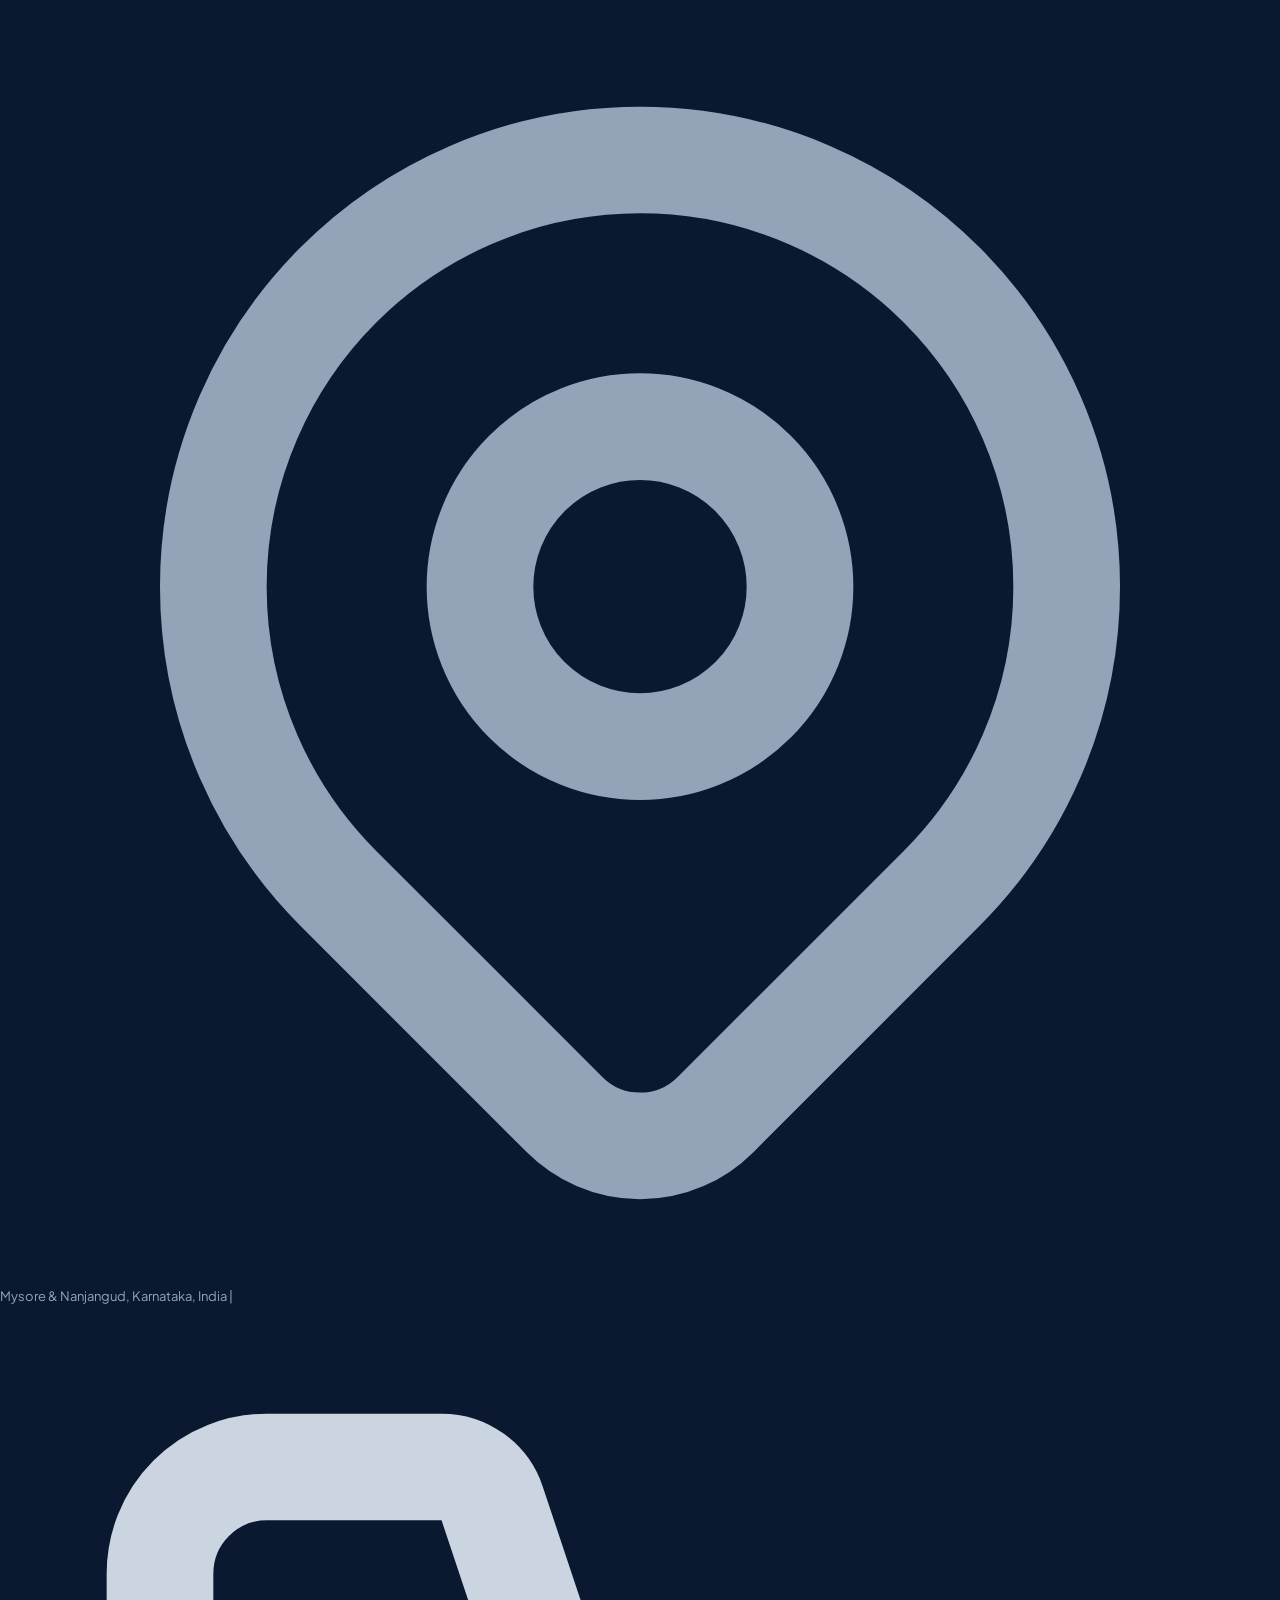
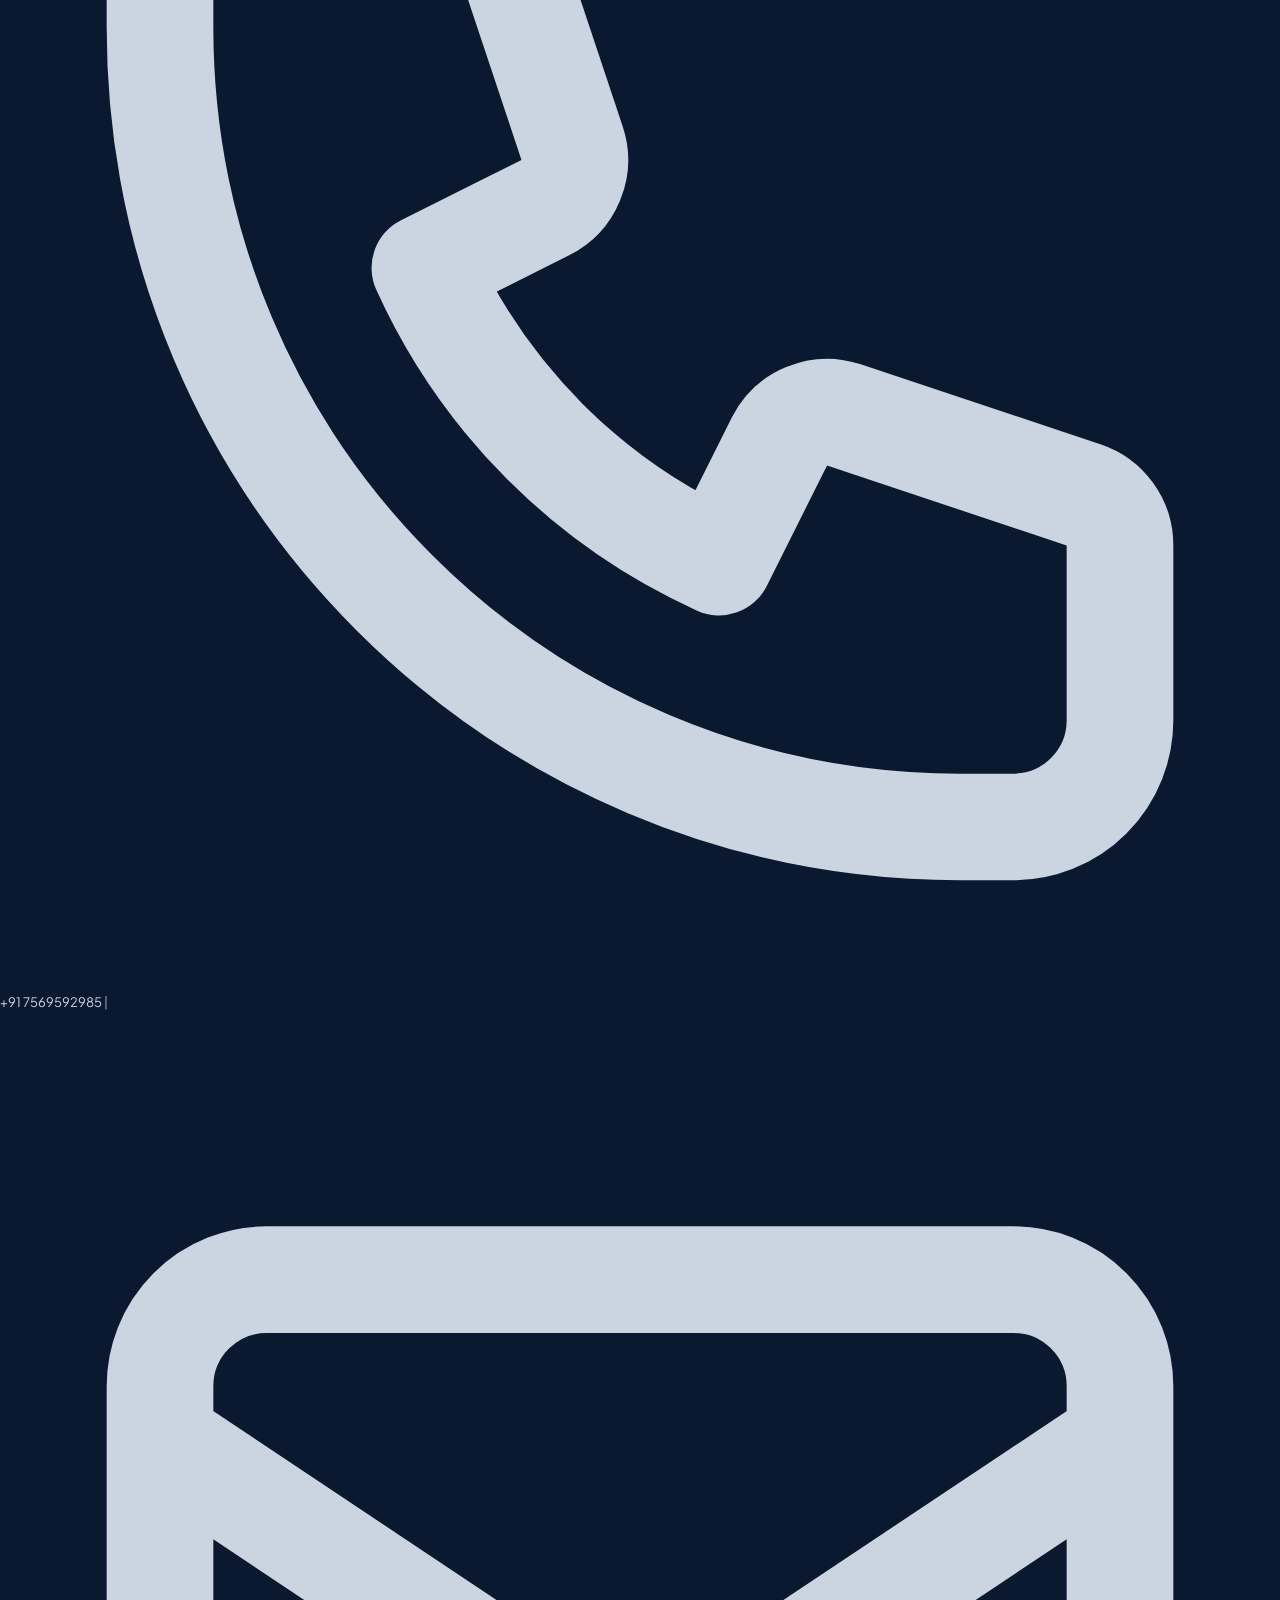
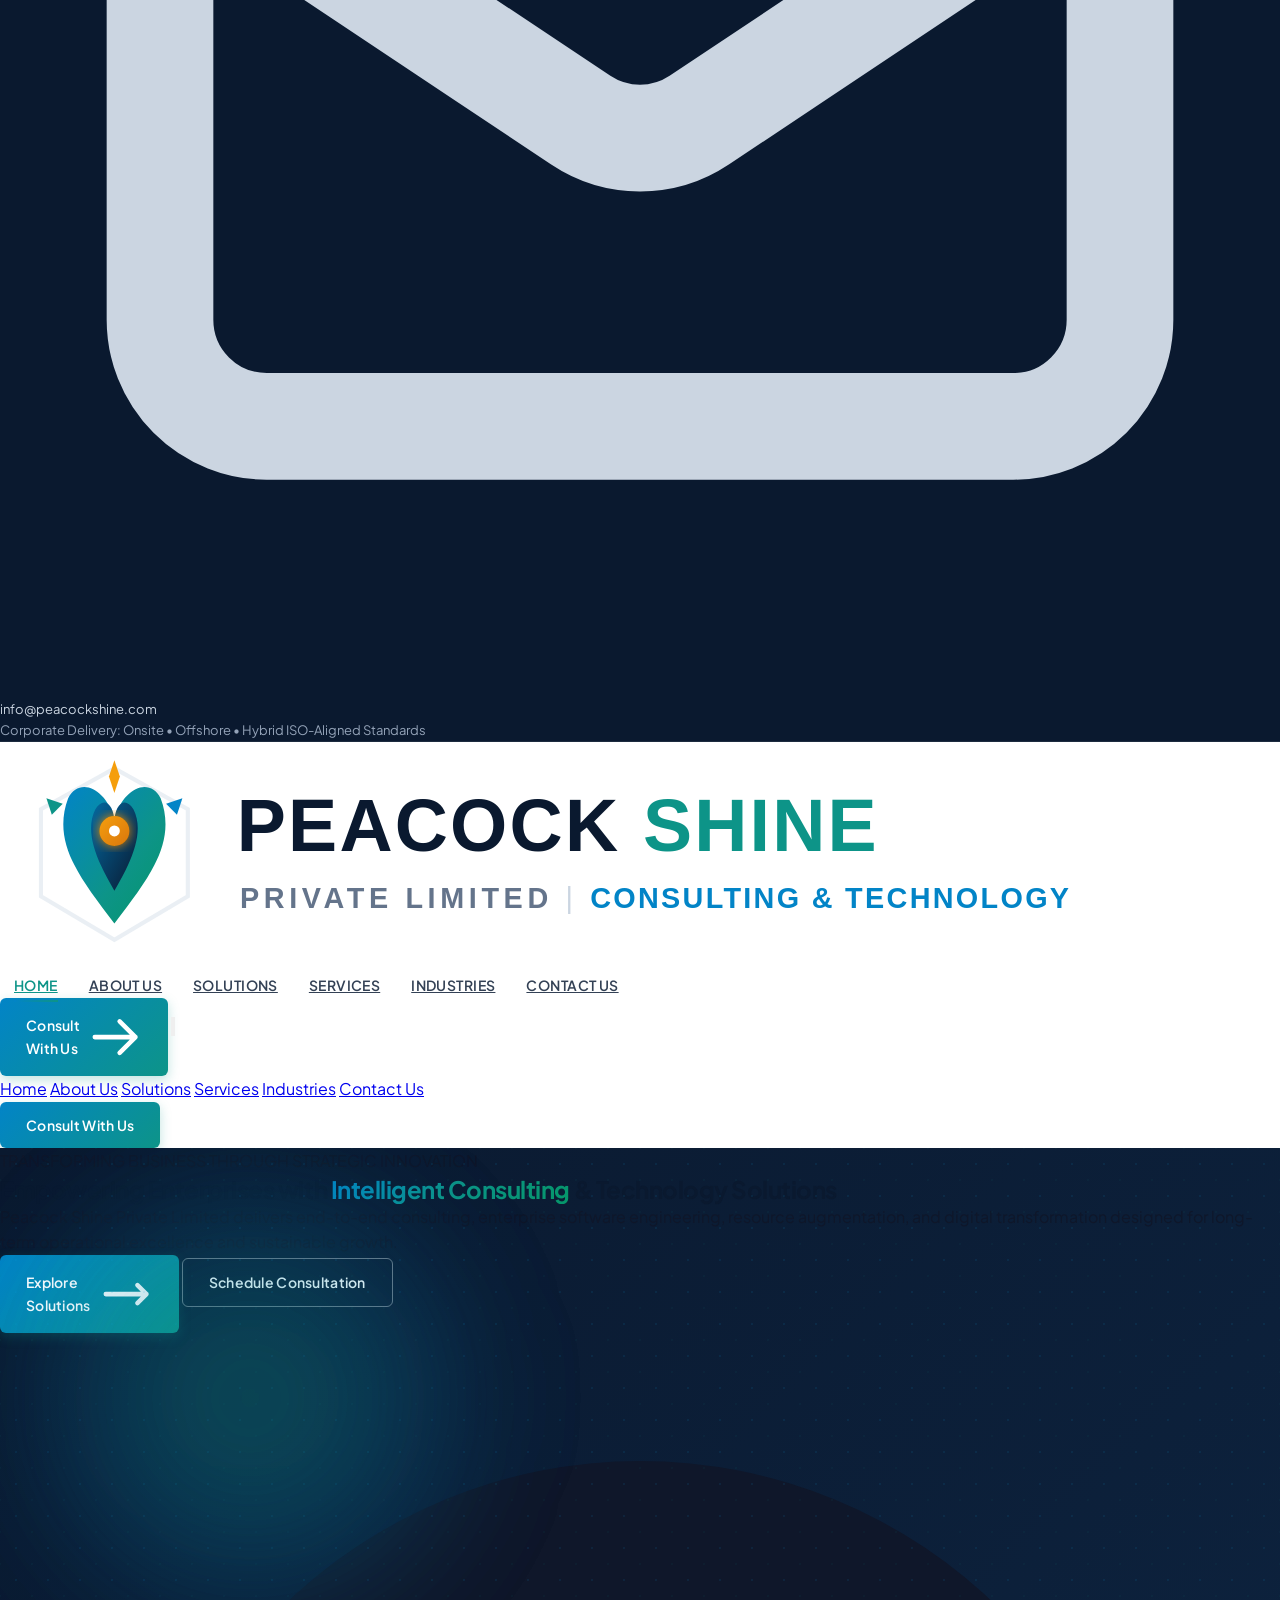
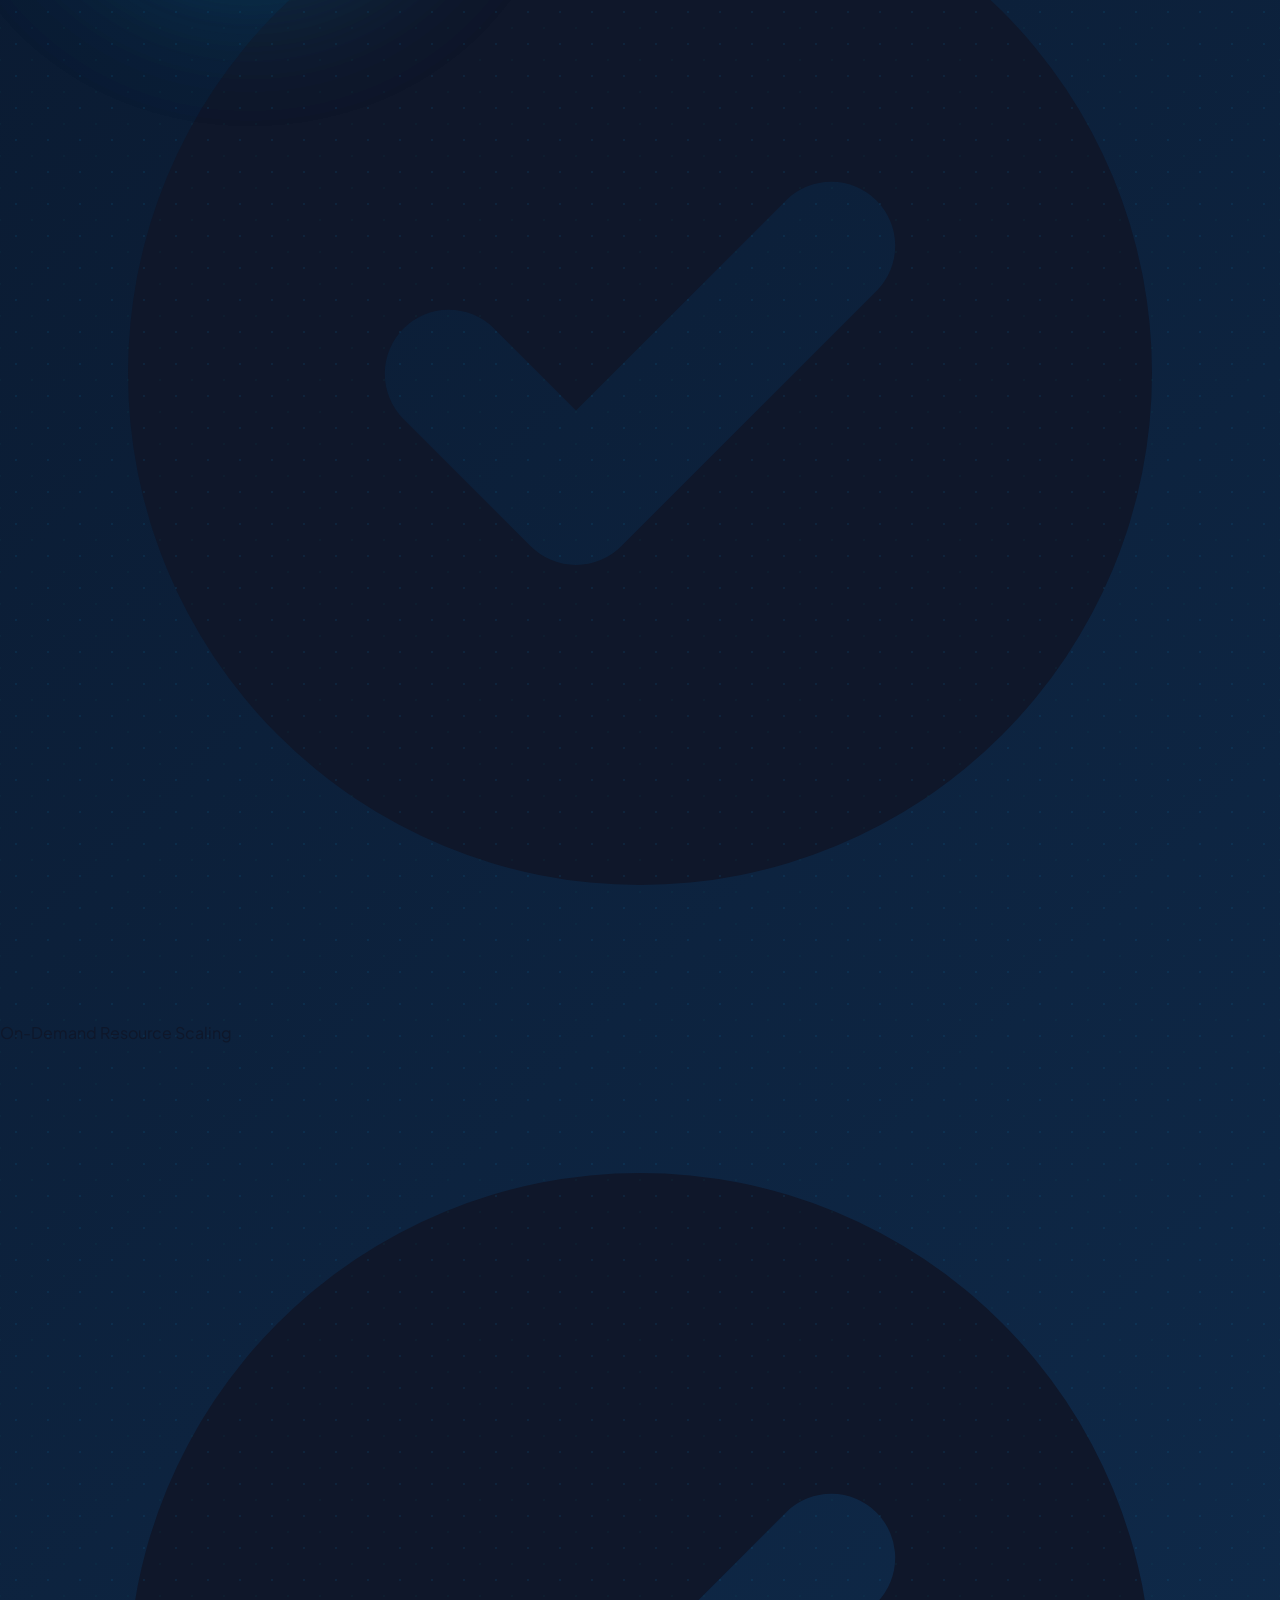
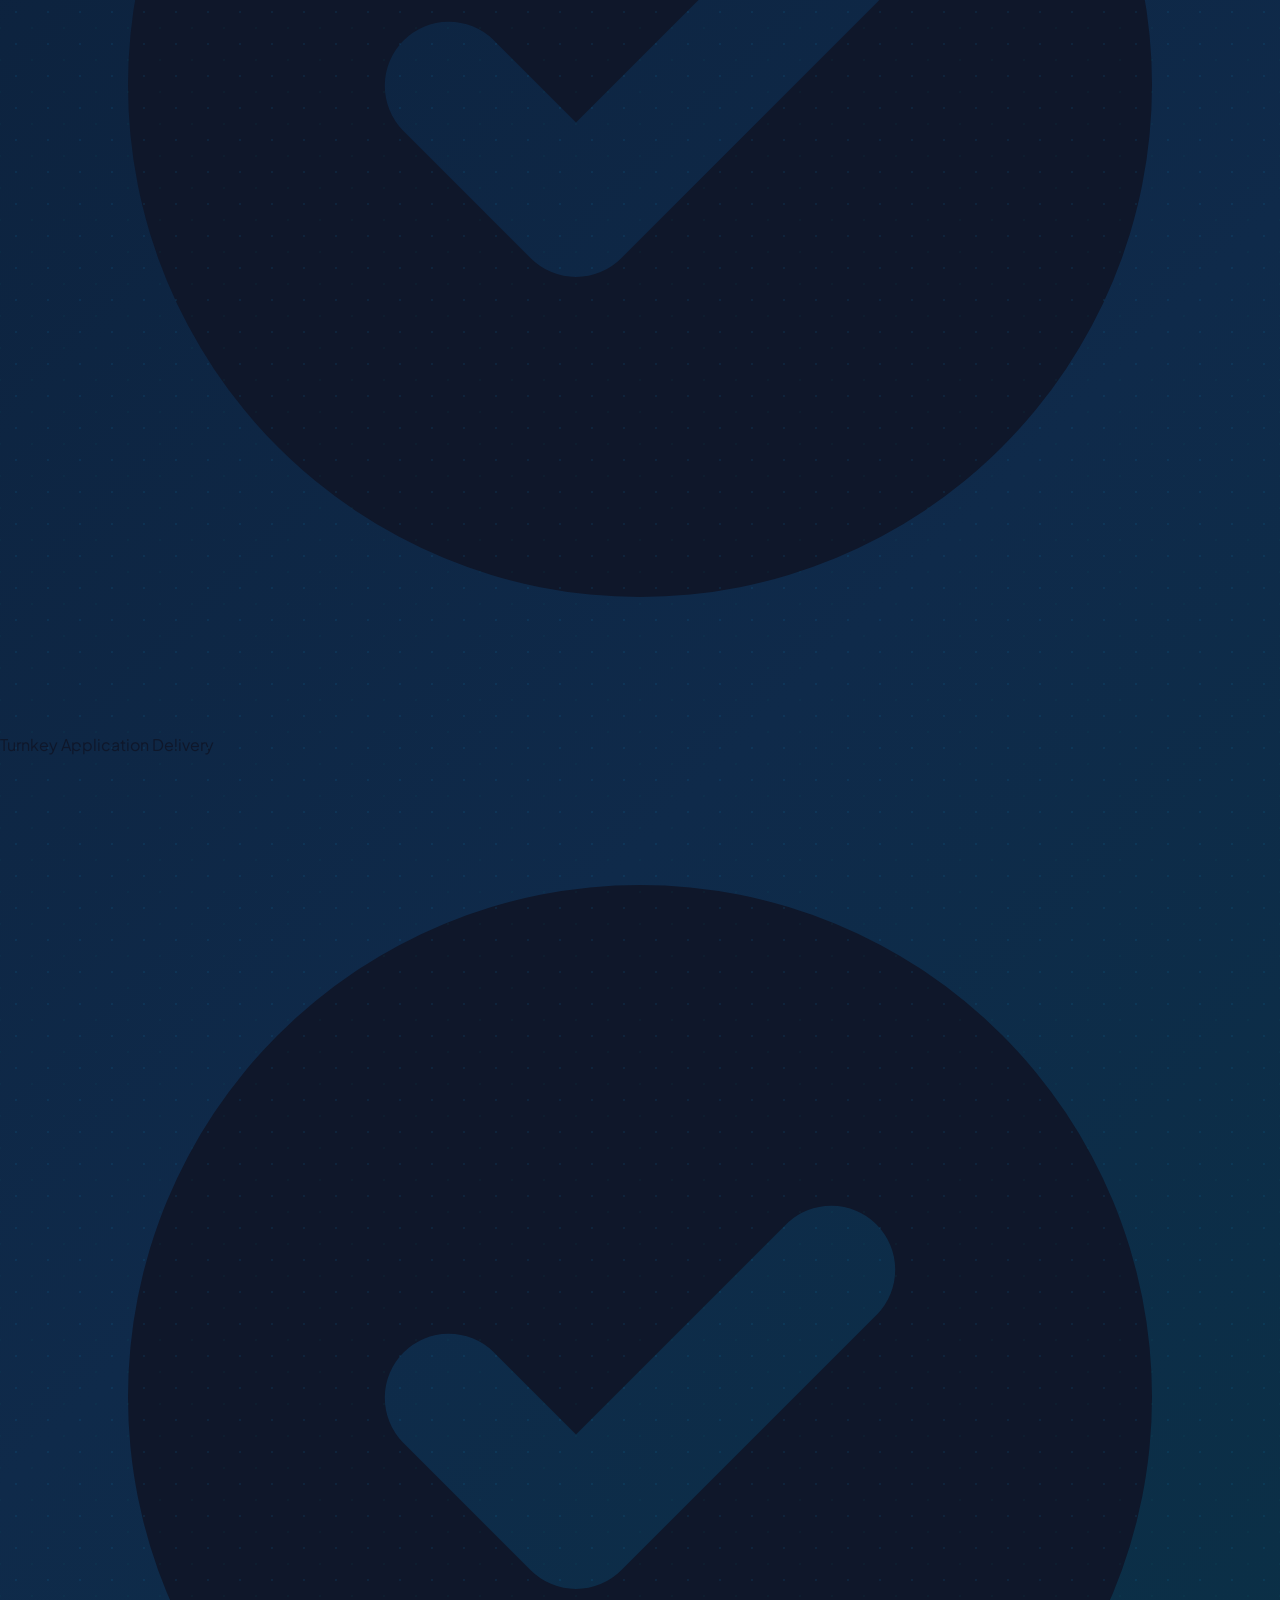
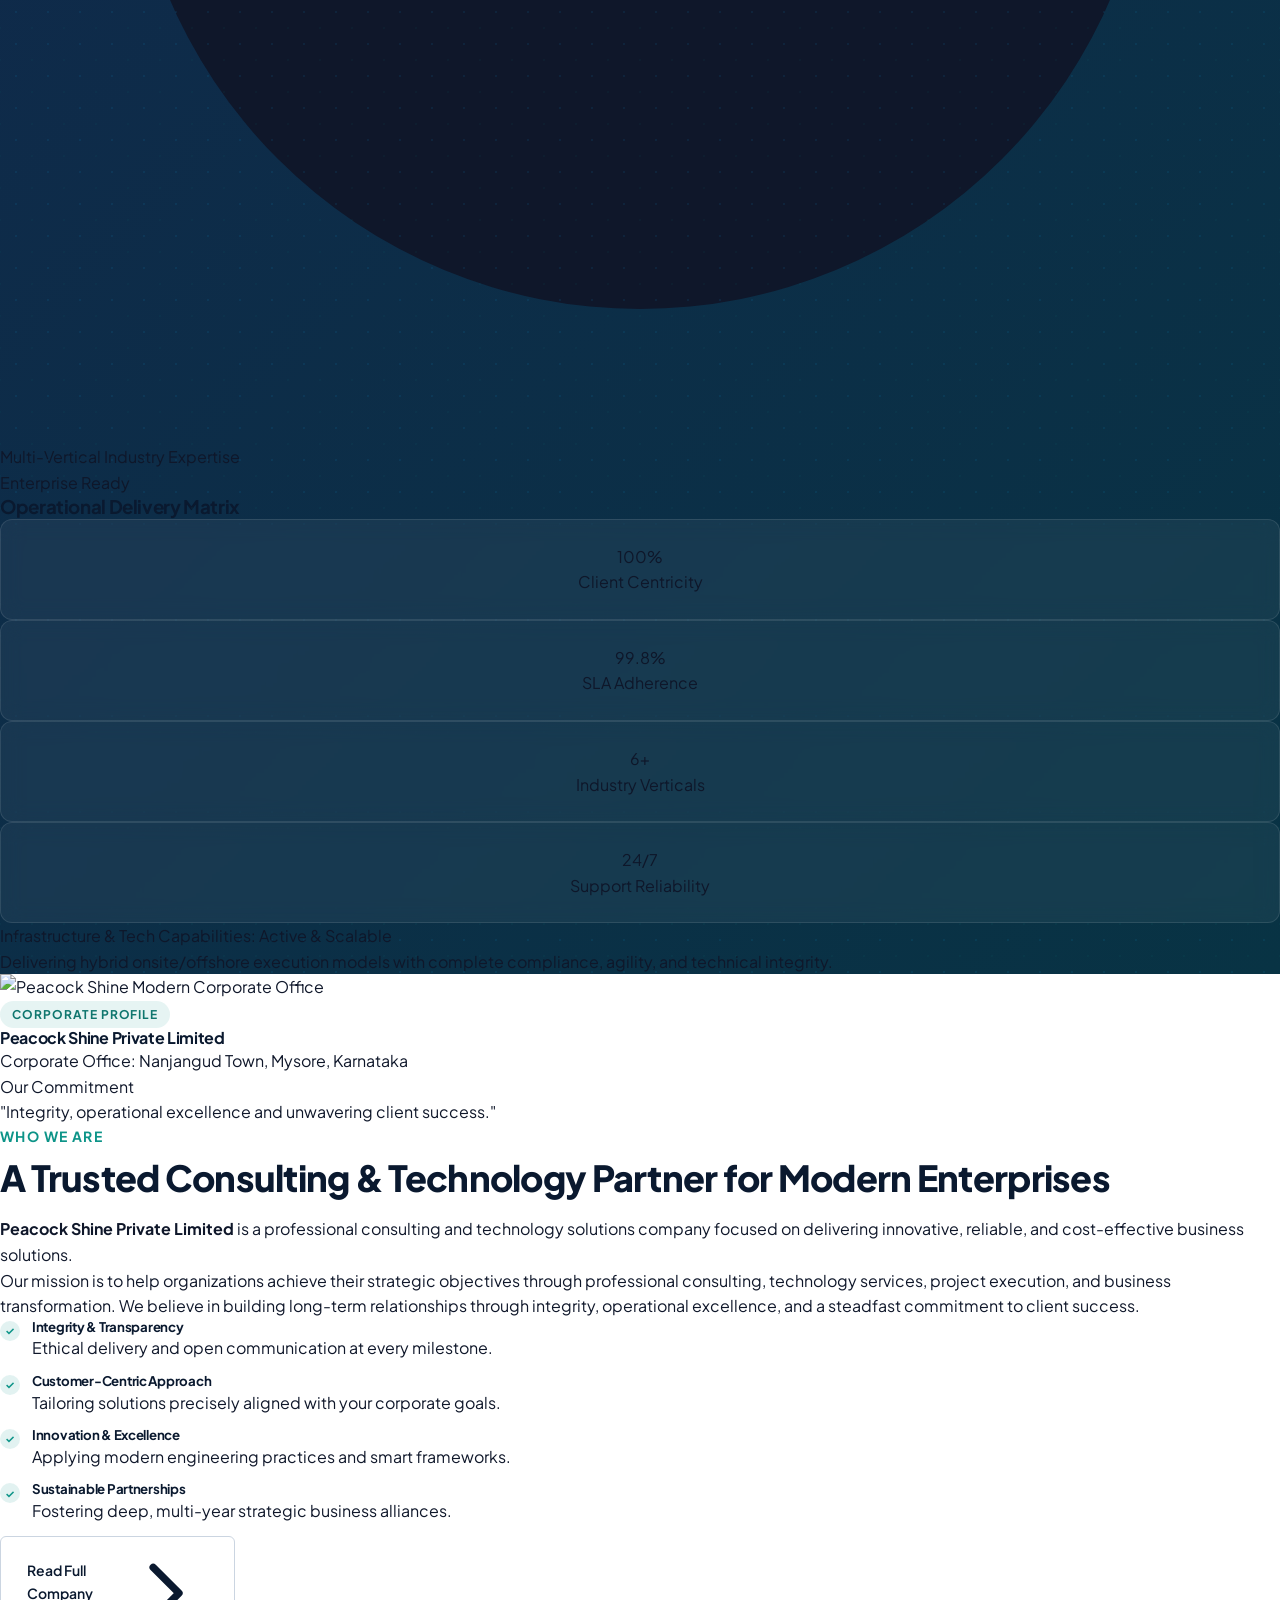
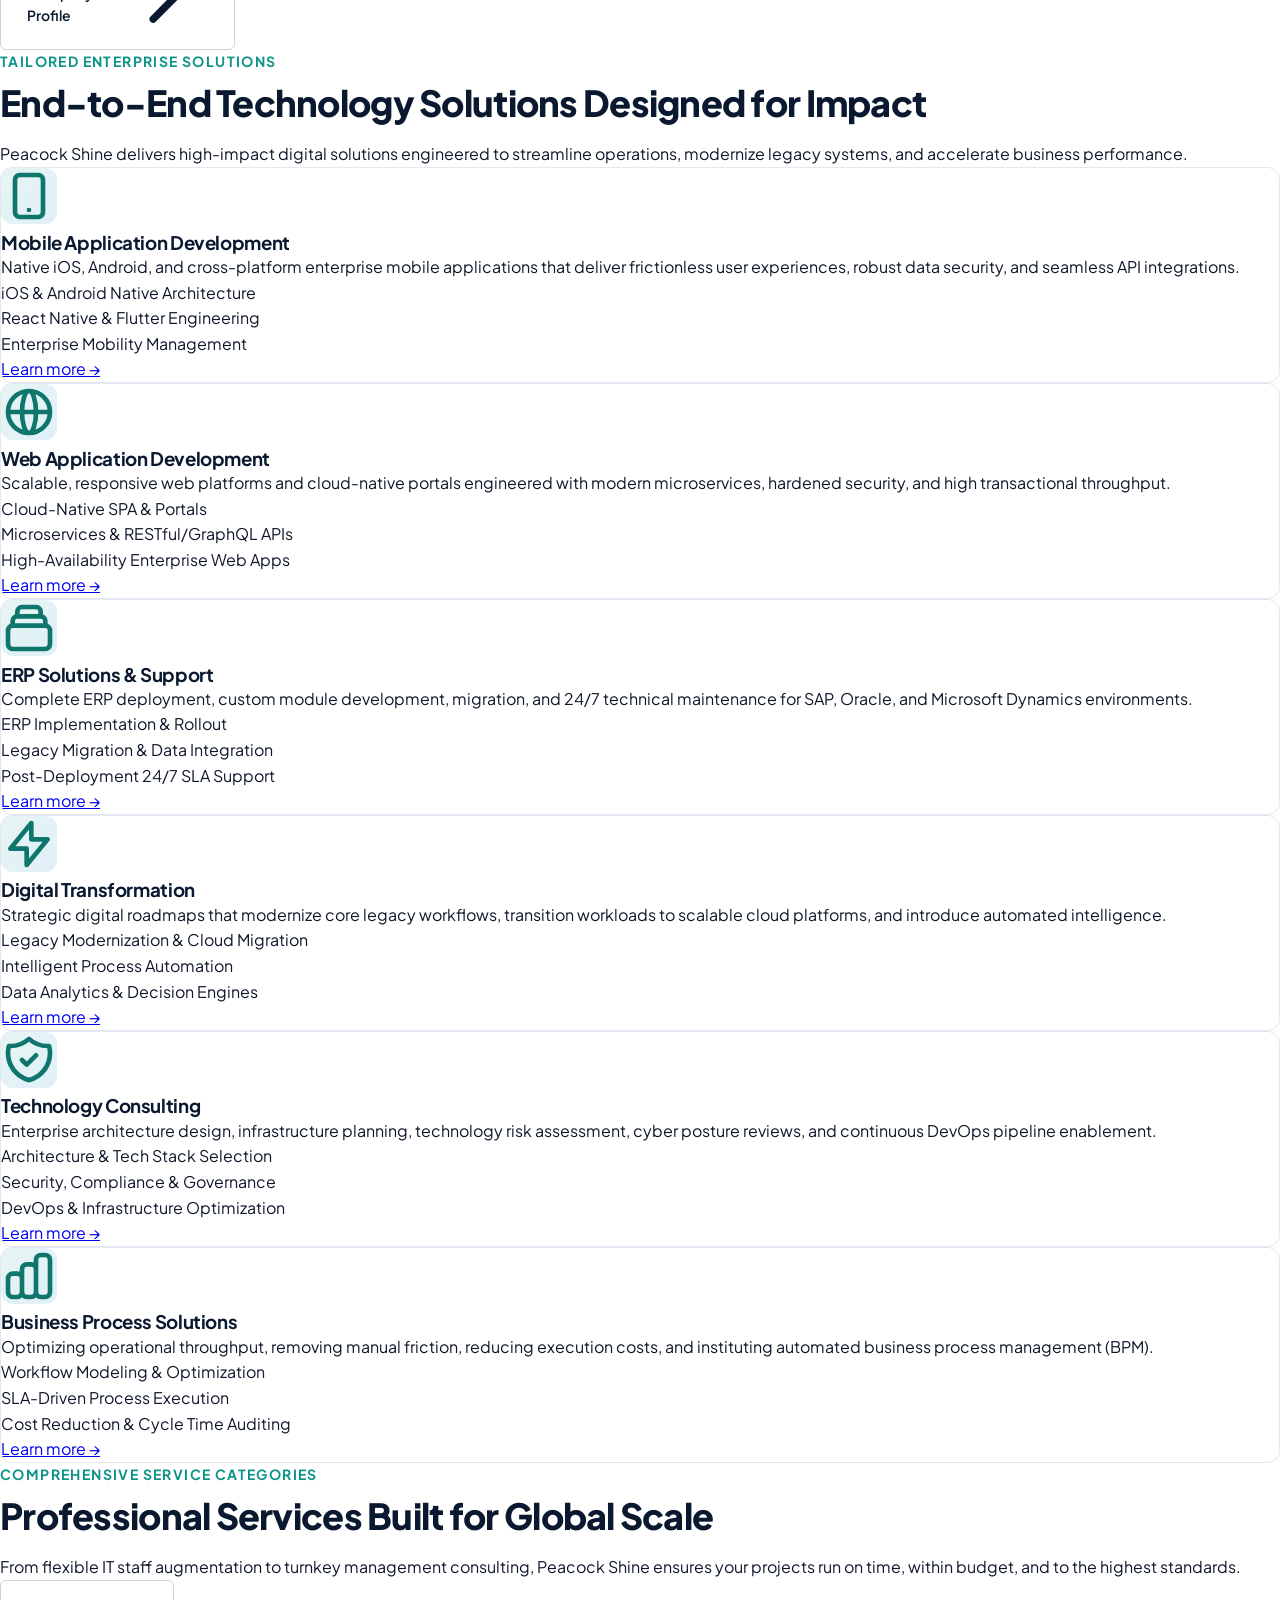
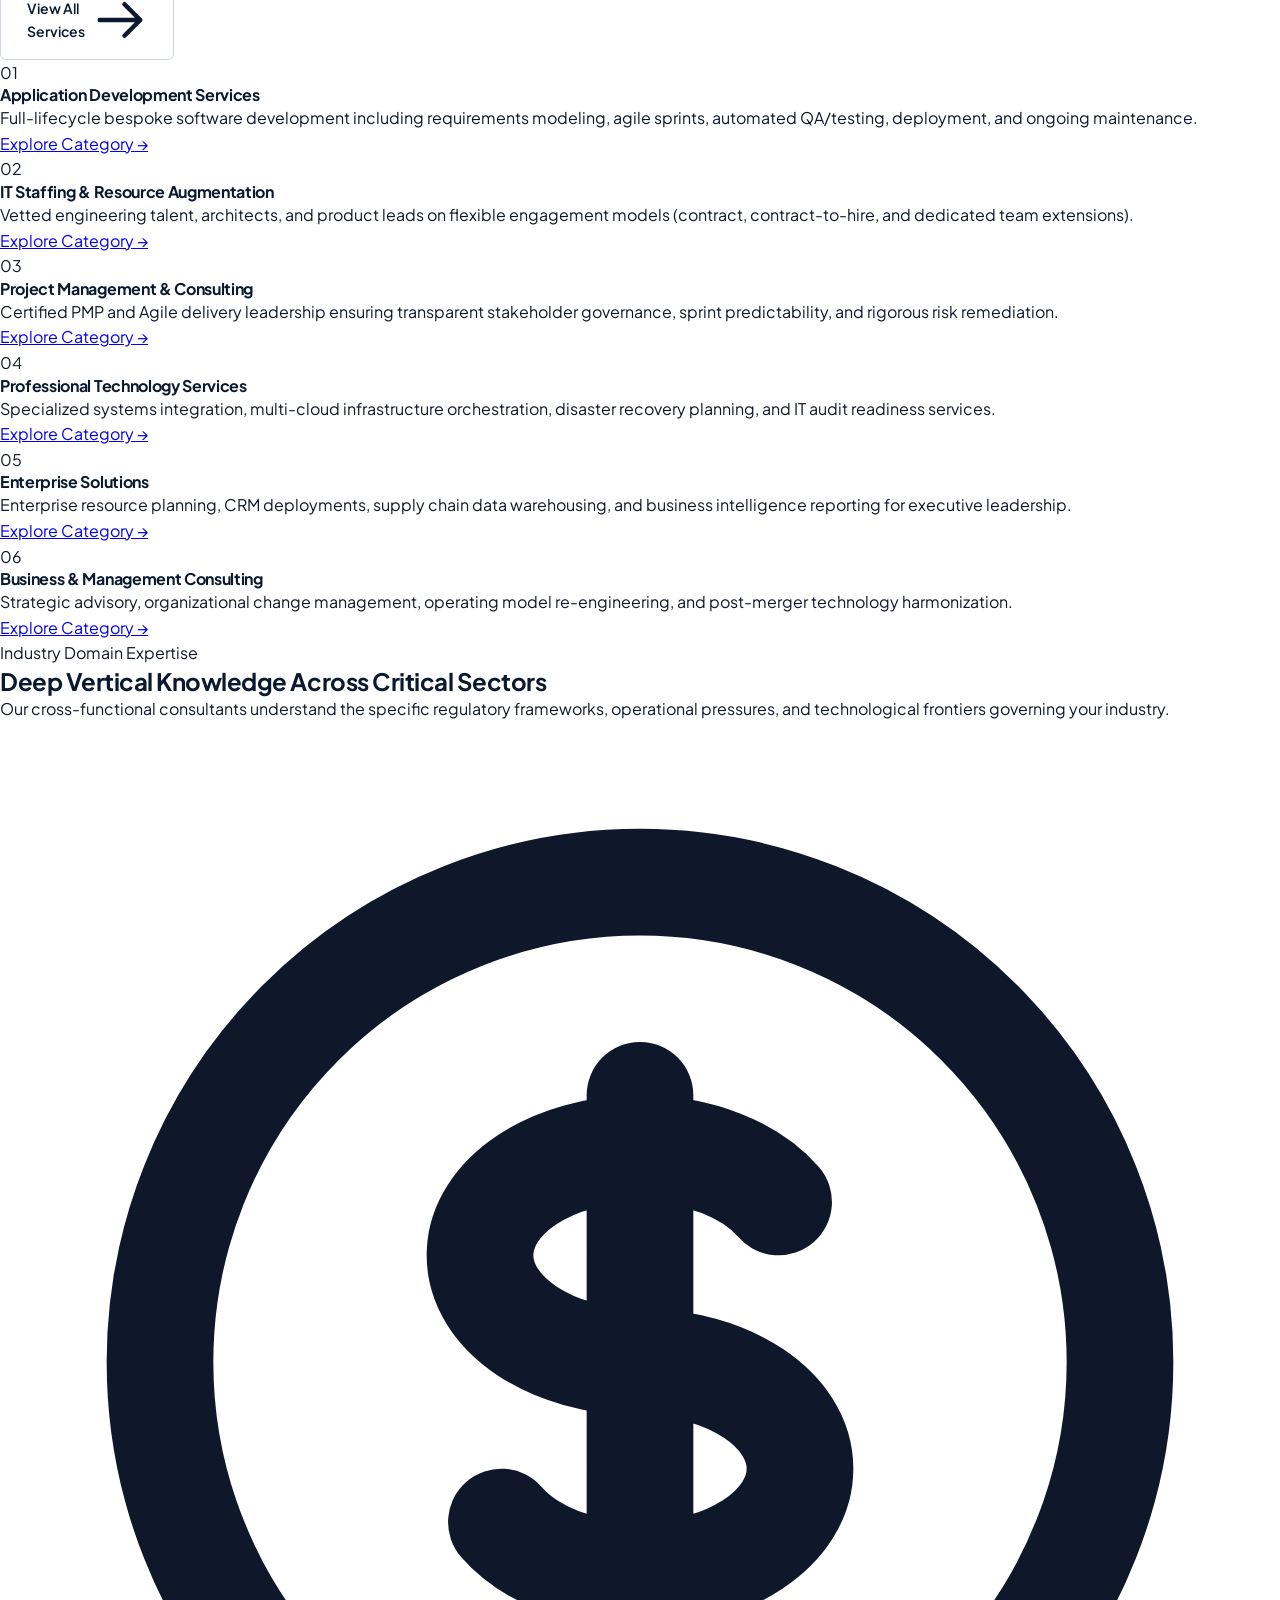
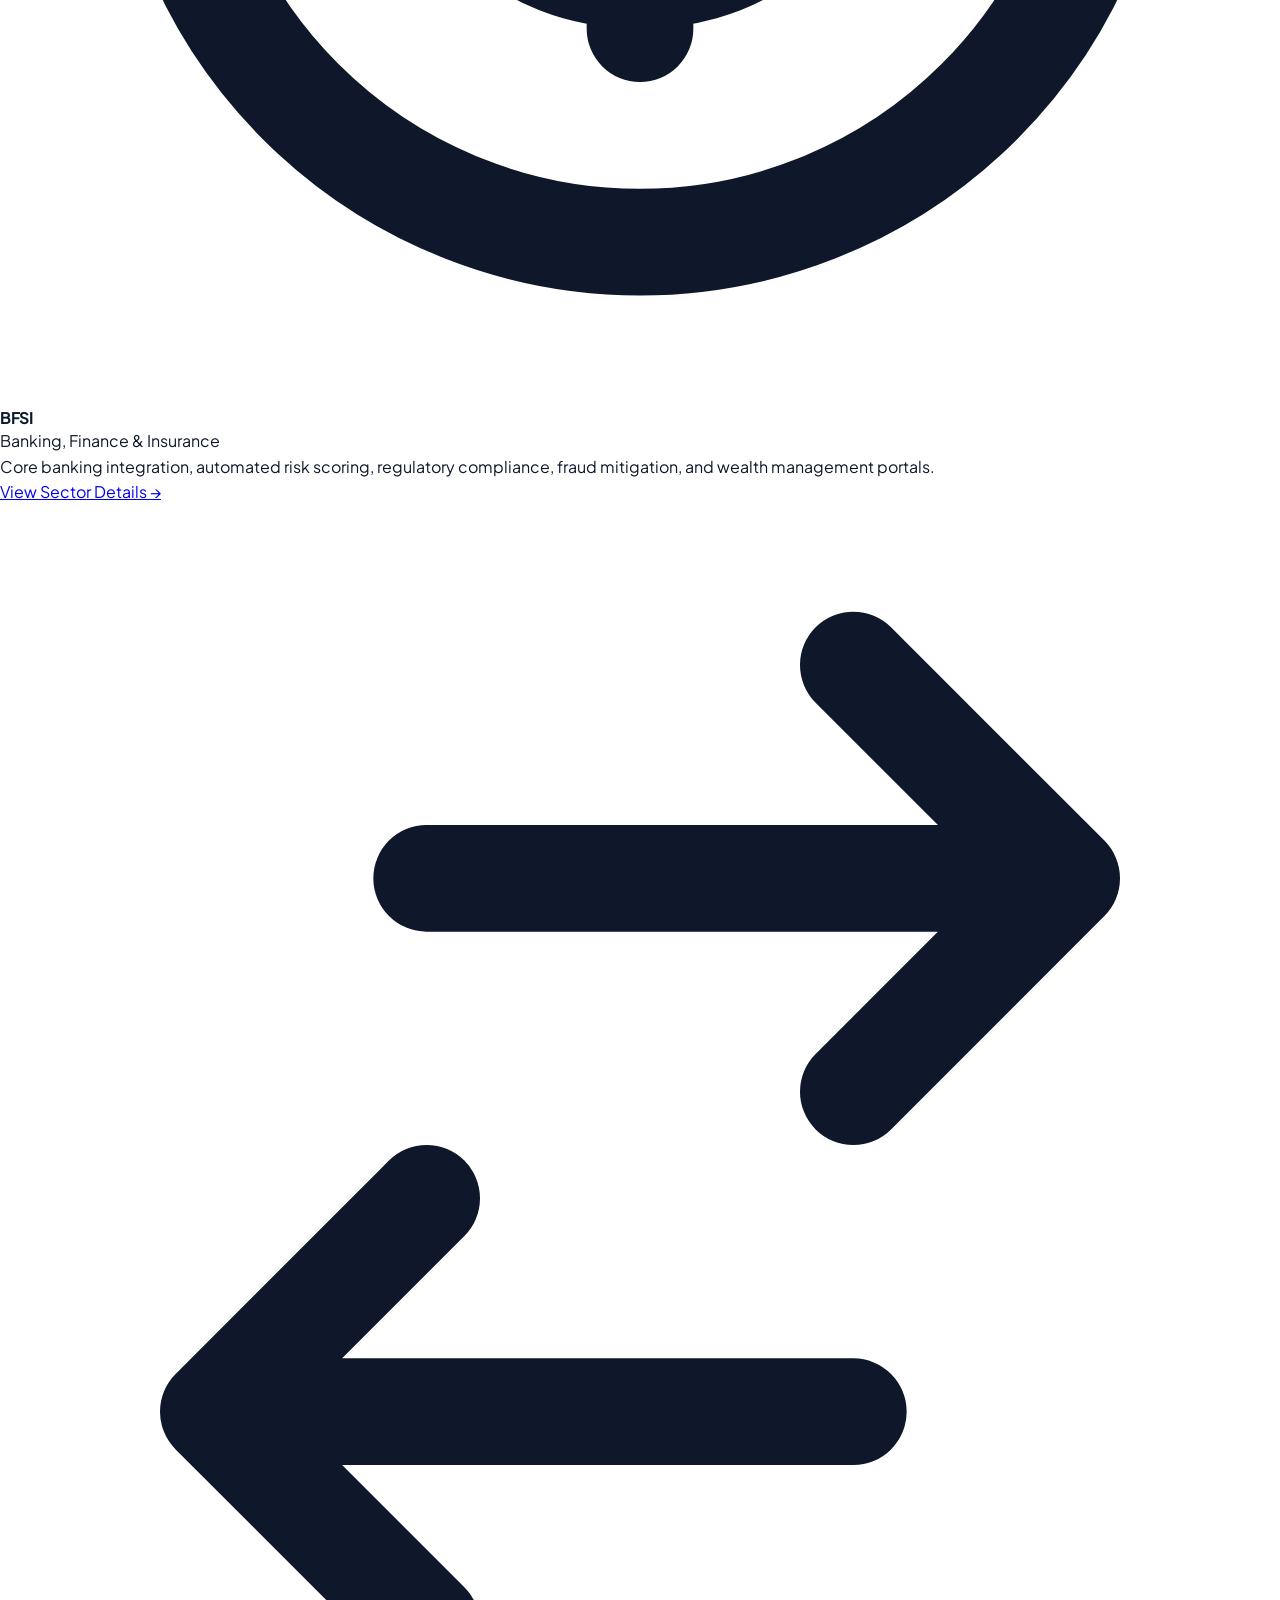
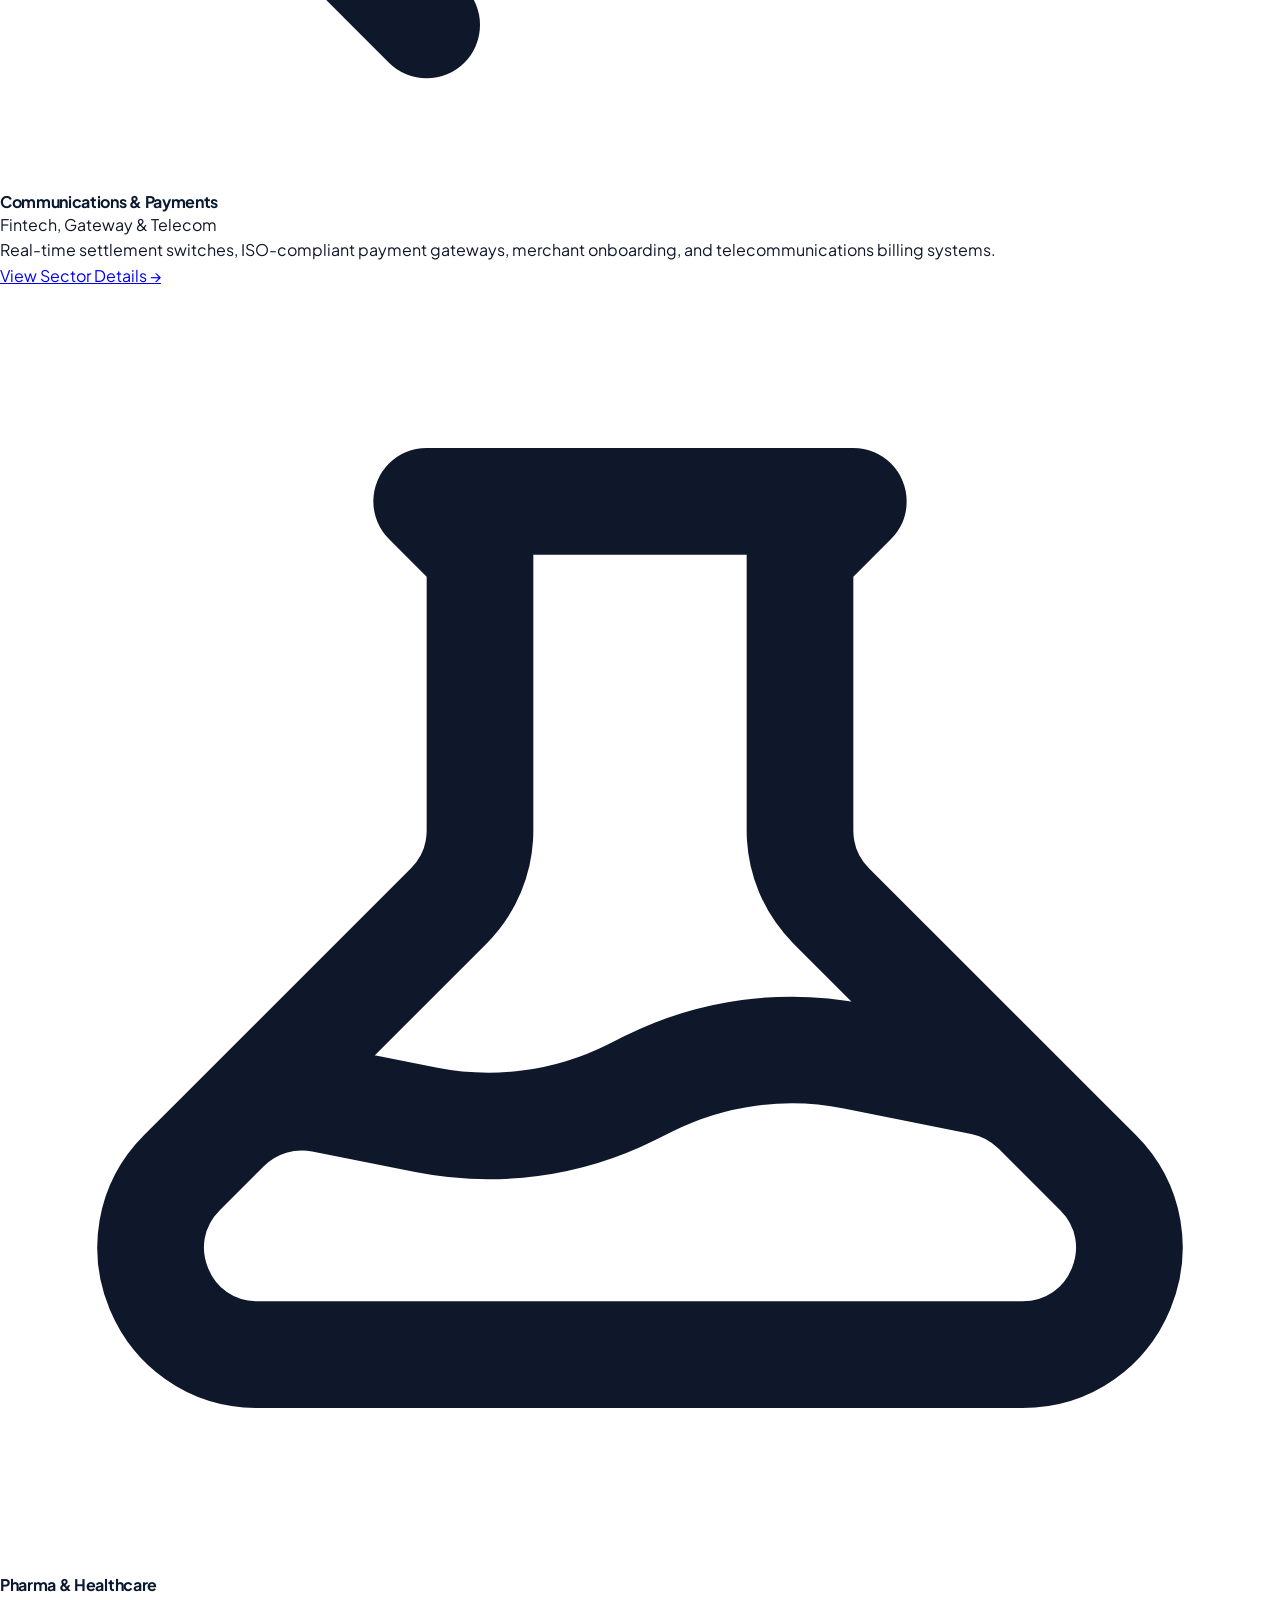
==== index.html @ 2de2ab23 "Initial commit: Peacock Shine corporate consulting website" ====
<!DOCTYPE html>
<html lang="en">
<head>
  <meta charset="UTF-8">
  <meta name="viewport" content="width=device-width, initial-scale=1.0">
  <title>Peacock Shine Private Limited | Global Consulting & Technology Solutions</title>
  <meta name="description" content="Peacock Shine Private Limited is a premier corporate consulting and technology solutions company delivering innovative, reliable, and cost-effective enterprise solutions worldwide.">
  <meta name="keywords" content="Peacock Shine, corporate consulting, technology solutions, IT staffing, ERP solutions, mobile application development, digital transformation, infrastructure engineering">
  
  <!-- Favicon -->
  <link rel="icon" type="image/svg+xml" href="images/peacock-shine-logo.svg">
  
  <!-- Google Fonts & Tailwind CSS CDN -->
  <link rel="preconnect" href="https://fonts.googleapis.com">
  <link rel="preconnect" href="https://fonts.gstatic.com" crossorigin>
  <link href="https://fonts.googleapis.com/css2?family=Plus+Jakarta+Sans:wght@300;400;500;600;700;800&family=Inter:wght@300;400;500;600;700&display=swap" rel="stylesheet">
  <script src="https://cdn.tailwindcss.com"></script>
  
  <!-- Custom Corporate Design System Styles -->
  <link rel="stylesheet" href="css/style.css">
</head>
<body class="bg-slate-50 text-slate-800">

  <!-- TOP UTILITY BAR -->
  <div class="top-bar py-2.5 px-4 sm:px-8 border-b border-slate-800/40">
    <div class="max-w-7xl mx-auto flex flex-col md:flex-row justify-between items-center gap-2">
      <div class="flex flex-wrap items-center gap-4 text-xs font-medium">
        <span class="flex items-center gap-1.5 text-slate-300">
          <svg class="w-3.5 h-3.5 text-teal-400" fill="none" stroke="currentColor" viewBox="0 0 24 24"><path stroke-linecap="round" stroke-linejoin="round" stroke-width="2" d="M17.657 16.657L13.414 20.9a1.998 1.998 0 01-2.827 0l-4.244-4.243a8 8 0 1111.314 0z"/><path stroke-linecap="round" stroke-linejoin="round" stroke-width="2" d="M15 11a3 3 0 11-6 0 3 3 0 016 0z"/></svg>
          Mysore &amp; Nanjangud, Karnataka, India
        </span>
        <span class="hidden sm:inline text-slate-600">|</span>
        <a href="tel:+917569592985" class="flex items-center gap-1.5 hover:text-cyan-400">
          <svg class="w-3.5 h-3.5 text-teal-400" fill="none" stroke="currentColor" viewBox="0 0 24 24"><path stroke-linecap="round" stroke-linejoin="round" stroke-width="2" d="M3 5a2 2 0 012-2h3.28a1 1 0 01.948.684l1.498 4.493a1 1 0 01-.502 1.21l-2.257 1.13a11.042 11.042 0 005.516 5.516l1.13-2.257a1 1 0 011.21-.502l4.493 1.498a1 1 0 01.684.949V19a2 2 0 01-2 2h-1C9.716 21 3 14.284 3 6V5z"/></svg>
          +91 7569592985
        </a>
        <span class="hidden sm:inline text-slate-600">|</span>
        <a href="mailto:info@peacockshine.com" class="flex items-center gap-1.5 hover:text-cyan-400">
          <svg class="w-3.5 h-3.5 text-teal-400" fill="none" stroke="currentColor" viewBox="0 0 24 24"><path stroke-linecap="round" stroke-linejoin="round" stroke-width="2" d="M3 8l7.89 5.26a2 2 0 002.22 0L21 8M5 19h14a2 2 0 002-2V7a2 2 0 00-2-2H5a2 2 0 00-2 2v10a2 2 0 002 2z"/></svg>
          info@peacockshine.com
        </a>
      </div>
      <div class="flex items-center gap-4 text-xs">
        <span class="text-slate-400">Corporate Delivery: Onsite &bull; Offshore &bull; Hybrid</span>
        <span class="text-teal-400 font-semibold flex items-center gap-1">
          <span class="w-2 h-2 rounded-full bg-teal-400 animate-pulse"></span> ISO-Aligned Standards
        </span>
      </div>
    </div>
  </div>

  <!-- STICKY HEADER & NAVBAR -->
  <header class="navbar-wrapper sticky top-0 z-50 bg-white/95 backdrop-blur-md border-b border-slate-100 shadow-sm transition-all duration-300">
    <div class="max-w-7xl mx-auto px-4 sm:px-8 py-3 flex items-center justify-between">
      <!-- Brand Logo -->
      <a href="index.html" class="flex items-center focus:outline-none" aria-label="Peacock Shine Home">
        <img src="images/peacock-shine-logo.svg" alt="Peacock Shine Private Limited" class="h-12 w-auto max-w-[280px] sm:max-w-[340px]">
      </a>

      <!-- Desktop Navigation Menu -->
      <nav class="hidden lg:flex items-center space-x-1 font-medium">
        <a href="index.html" class="nav-link active">Home</a>
        <a href="about.html" class="nav-link">About Us</a>
        <a href="solutions.html" class="nav-link">Solutions</a>
        <a href="services.html" class="nav-link">Services</a>
        <a href="industries.html" class="nav-link">Industries</a>
        <a href="contact.html" class="nav-link">Contact Us</a>
      </nav>

      <!-- Header CTA & Mobile Hamburger -->
      <div class="flex items-center gap-3">
        <a href="contact.html" class="hidden sm:inline-flex btn-peacock shadow-sm">
          <span>Consult With Us</span>
          <svg class="w-4 h-4" fill="none" stroke="currentColor" viewBox="0 0 24 24"><path stroke-linecap="round" stroke-linejoin="round" stroke-width="2" d="M14 5l7 7m0 0l-7 7m7-7H3"/></svg>
        </a>

        <!-- Mobile Menu Button -->
        <button id="mobileMenuBtn" type="button" class="lg:hidden p-2 text-slate-700 hover:text-teal-600 focus:outline-none" aria-label="Toggle navigation menu">
          <svg class="w-7 h-7" fill="none" stroke="currentColor" viewBox="0 0 24 24">
            <path stroke-linecap="round" stroke-linejoin="round" stroke-width="2" d="M4 6h16M4 12h16M4 18h16"/>
          </svg>
        </button>
      </div>
    </div>

    <!-- Mobile Drawer Menu -->
    <div id="mobileMenu" class="hidden lg:hidden bg-white border-b border-slate-200 px-6 py-6 shadow-xl">
      <div class="flex flex-col space-y-4">
        <a href="index.html" class="text-base font-semibold text-teal-700 hover:text-teal-900 border-b border-slate-100 pb-2">Home</a>
        <a href="about.html" class="text-base font-semibold text-slate-800 hover:text-teal-600 border-b border-slate-100 pb-2">About Us</a>
        <a href="solutions.html" class="text-base font-semibold text-slate-800 hover:text-teal-600 border-b border-slate-100 pb-2">Solutions</a>
        <a href="services.html" class="text-base font-semibold text-slate-800 hover:text-teal-600 border-b border-slate-100 pb-2">Services</a>
        <a href="industries.html" class="text-base font-semibold text-slate-800 hover:text-teal-600 border-b border-slate-100 pb-2">Industries</a>
        <a href="contact.html" class="text-base font-semibold text-slate-800 hover:text-teal-600 border-b border-slate-100 pb-2">Contact Us</a>
        <div class="pt-2">
          <a href="contact.html" class="btn-peacock w-full justify-center text-center">Consult With Us</a>
        </div>
      </div>
    </div>
  </header>

  <!-- HERO SECTION -->
  <section class="hero-gradient text-white pt-20 pb-28 relative">
    <div class="hero-pattern"></div>
    <div class="hero-glow top-10 -right-20"></div>
    <div class="hero-glow bottom-0 -left-20"></div>

    <div class="max-w-7xl mx-auto px-4 sm:px-8 relative z-10">
      <div class="grid grid-cols-1 lg:grid-cols-12 gap-12 items-center">
        <!-- Hero Text -->
        <div class="lg:col-span-7 space-y-6">
          <div class="inline-flex items-center gap-2 bg-teal-900/60 border border-teal-500/30 rounded-full px-4 py-1.5 text-xs font-semibold text-teal-300">
            <span class="w-2 h-2 rounded-full bg-cyan-400"></span>
            TRANSFORMING BUSINESS THROUGH STRATEGIC INNOVATION
          </div>

          <h1 class="text-4xl sm:text-5xl lg:text-6xl font-extrabold text-white tracking-tight leading-tight">
            Empowering Enterprises with <span class="gradient-text-peacock">Intelligent Consulting</span> &amp; Technology Solutions
          </h1>

          <p class="text-slate-300 text-lg sm:text-xl font-normal leading-relaxed max-w-2xl">
            Peacock Shine Private Limited delivers end-to-end consulting, enterprise software engineering, resource augmentation, and digital transformation designed for long-term operational excellence and sustainable growth.
          </p>

          <div class="flex flex-wrap items-center gap-4 pt-3">
            <a href="solutions.html" class="btn-peacock text-base px-7 py-3.5">
              <span>Explore Solutions</span>
              <svg class="w-4 h-4" fill="none" stroke="currentColor" viewBox="0 0 24 24"><path stroke-linecap="round" stroke-linejoin="round" stroke-width="2" d="M17 8l4 4m0 0l-4 4m4-4H3"/></svg>
            </a>
            <a href="contact.html" class="btn-outline-peacock text-base px-7 py-3.5">
              <span>Schedule Consultation</span>
            </a>
          </div>

          <!-- Trust Badges -->
          <div class="pt-8 border-t border-slate-700/60 flex flex-wrap items-center gap-6 text-sm text-slate-300">
            <div class="flex items-center gap-2">
              <svg class="w-5 h-5 text-teal-400" fill="currentColor" viewBox="0 0 20 20"><path fill-rule="evenodd" d="M10 18a8 8 0 100-16 8 8 0 000 16zm3.707-9.293a1 1 0 00-1.414-1.414L9 10.586 7.707 9.293a1 1 0 00-1.414 1.414l2 2a1 1 0 001.414 0l4-4z" clip-rule="evenodd"/></svg>
              <span>On-Demand Resource Scaling</span>
            </div>
            <div class="flex items-center gap-2">
              <svg class="w-5 h-5 text-teal-400" fill="currentColor" viewBox="0 0 20 20"><path fill-rule="evenodd" d="M10 18a8 8 0 100-16 8 8 0 000 16zm3.707-9.293a1 1 0 00-1.414-1.414L9 10.586 7.707 9.293a1 1 0 00-1.414 1.414l2 2a1 1 0 001.414 0l4-4z" clip-rule="evenodd"/></svg>
              <span>Turnkey Application Delivery</span>
            </div>
            <div class="flex items-center gap-2">
              <svg class="w-5 h-5 text-teal-400" fill="currentColor" viewBox="0 0 20 20"><path fill-rule="evenodd" d="M10 18a8 8 0 100-16 8 8 0 000 16zm3.707-9.293a1 1 0 00-1.414-1.414L9 10.586 7.707 9.293a1 1 0 00-1.414 1.414l2 2a1 1 0 001.414 0l4-4z" clip-rule="evenodd"/></svg>
              <span>Multi-Vertical Industry Expertise</span>
            </div>
          </div>
        </div>

        <!-- Corporate Hero Visual Card / Stats Matrix -->
        <div class="lg:col-span-5">
          <div class="bg-gradient-to-br from-slate-900/90 to-slate-800/80 p-8 rounded-2xl border border-slate-700/60 shadow-2xl backdrop-blur-xl relative">
            <div class="absolute -top-3 -right-3 bg-teal-500 text-slate-900 font-bold text-xs uppercase px-3 py-1 rounded-full shadow-lg">
              Enterprise Ready
            </div>
            
            <h3 class="text-xl font-bold text-white mb-6 flex items-center gap-2">
              <span class="w-2.5 h-2.5 rounded-full bg-teal-400"></span>
              Operational Delivery Matrix
            </h3>

            <div class="grid grid-cols-2 gap-4 mb-6">
              <div class="stat-box">
                <div class="text-3xl font-extrabold text-cyan-400">100%</div>
                <div class="text-xs uppercase text-slate-400 tracking-wider mt-1">Client Centricity</div>
              </div>
              <div class="stat-box">
                <div class="text-3xl font-extrabold text-teal-400">99.8%</div>
                <div class="text-xs uppercase text-slate-400 tracking-wider mt-1">SLA Adherence</div>
              </div>
              <div class="stat-box">
                <div class="text-3xl font-extrabold text-amber-400">6+</div>
                <div class="text-xs uppercase text-slate-400 tracking-wider mt-1">Industry Verticals</div>
              </div>
              <div class="stat-box">
                <div class="text-3xl font-extrabold text-emerald-400">24/7</div>
                <div class="text-xs uppercase text-slate-400 tracking-wider mt-1">Support Reliability</div>
              </div>
            </div>

            <div class="p-4 bg-slate-900/60 rounded-xl border border-slate-700/50 text-xs text-slate-300 space-y-2">
              <div class="flex justify-between items-center text-slate-400">
                <span>Infrastructure &amp; Tech Capabilities:</span>
                <span class="text-teal-300 font-semibold">Active &amp; Scalable</span>
              </div>
              <div class="w-full bg-slate-800 rounded-full h-1.5 overflow-hidden">
                <div class="bg-gradient-to-r from-teal-500 to-cyan-400 h-1.5 rounded-full w-full"></div>
              </div>
              <p class="text-[11px] text-slate-400 pt-1">
                Delivering hybrid onsite/offshore execution models with complete compliance, agility, and technical integrity.
              </p>
            </div>
          </div>
        </div>
      </div>
    </div>
  </section>

  <!-- ABOUT US SUMMARY TEASER -->
  <section class="py-20 bg-white">
    <div class="max-w-7xl mx-auto px-4 sm:px-8">
      <div class="grid grid-cols-1 lg:grid-cols-12 gap-12 items-center">
        <div class="lg:col-span-5 relative">
          <div class="relative rounded-2xl overflow-hidden shadow-xl border border-slate-200">
            <img src="https://images.unsplash.com/photo-1497366216548-37526070297c?auto=format&fit=crop&w=1200&q=80" alt="Peacock Shine Modern Corporate Office" class="w-full h-96 object-cover">
            <div class="absolute inset-0 bg-gradient-to-t from-slate-950/80 via-transparent to-transparent"></div>
            <div class="absolute bottom-6 left-6 right-6 text-white">
              <span class="badge-tag bg-teal-500/90 text-slate-950 font-bold mb-2">Corporate Profile</span>
              <h4 class="text-xl font-bold">Peacock Shine Private Limited</h4>
              <p class="text-xs text-slate-300 mt-1">Corporate Office: Nanjangud Town, Mysore, Karnataka</p>
            </div>
          </div>
          <!-- Accented floating metric badge -->
          <div class="absolute -bottom-6 -right-6 hidden sm:block bg-slate-900 text-white p-5 rounded-xl shadow-xl border border-slate-700 max-w-xs">
            <p class="text-xs font-semibold uppercase tracking-wider text-teal-400">Our Commitment</p>
            <p class="text-sm font-medium mt-1">"Integrity, operational excellence and unwavering client success."</p>
          </div>
        </div>

        <div class="lg:col-span-7 space-y-5">
          <span class="section-subtitle">Who We Are</span>
          <h2 class="section-title">
            A Trusted Consulting &amp; Technology Partner for Modern Enterprises
          </h2>
          <p class="text-slate-600 leading-relaxed text-base">
            <strong class="text-slate-900 font-semibold">Peacock Shine Private Limited</strong> is a professional consulting and technology solutions company focused on delivering innovative, reliable, and cost-effective business solutions.
          </p>
          <p class="text-slate-600 leading-relaxed text-base">
            Our mission is to help organizations achieve their strategic objectives through professional consulting, technology services, project execution, and business transformation. We believe in building long-term relationships through integrity, operational excellence, and a steadfast commitment to client success.
          </p>

          <!-- Core Values Badges -->
          <div class="grid grid-cols-1 sm:grid-cols-2 gap-4 pt-3">
            <div class="check-item">
              <span class="check-icon">&#10003;</span>
              <div>
                <h5 class="font-bold text-slate-900 text-sm">Integrity &amp; Transparency</h5>
                <p class="text-xs text-slate-500">Ethical delivery and open communication at every milestone.</p>
              </div>
            </div>
            <div class="check-item">
              <span class="check-icon">&#10003;</span>
              <div>
                <h5 class="font-bold text-slate-900 text-sm">Customer-Centric Approach</h5>
                <p class="text-xs text-slate-500">Tailoring solutions precisely aligned with your corporate goals.</p>
              </div>
            </div>
            <div class="check-item">
              <span class="check-icon">&#10003;</span>
              <div>
                <h5 class="font-bold text-slate-900 text-sm">Innovation &amp; Excellence</h5>
                <p class="text-xs text-slate-500">Applying modern engineering practices and smart frameworks.</p>
              </div>
            </div>
            <div class="check-item">
              <span class="check-icon">&#10003;</span>
              <div>
                <h5 class="font-bold text-slate-900 text-sm">Sustainable Partnerships</h5>
                <p class="text-xs text-slate-500">Fostering deep, multi-year strategic business alliances.</p>
              </div>
            </div>
          </div>

          <div class="pt-4">
            <a href="about.html" class="btn-outline-dark">
              <span>Read Full Company Profile</span>
              <svg class="w-4 h-4" fill="none" stroke="currentColor" viewBox="0 0 24 24"><path stroke-linecap="round" stroke-linejoin="round" stroke-width="2" d="M9 5l7 7-7 7"/></svg>
            </a>
          </div>
        </div>
      </div>
    </div>
  </section>

  <!-- SOLUTIONS SECTION -->
  <section class="py-20 bg-slate-50 border-y border-slate-200">
    <div class="max-w-7xl mx-auto px-4 sm:px-8">
      <div class="text-center max-w-3xl mx-auto mb-16">
        <span class="section-subtitle">Tailored Enterprise Solutions</span>
        <h2 class="section-title">End-to-End Technology Solutions Designed for Impact</h2>
        <p class="text-slate-600 text-base">
          Peacock Shine delivers high-impact digital solutions engineered to streamline operations, modernize legacy systems, and accelerate business performance.
        </p>
      </div>

      <div class="grid grid-cols-1 md:grid-cols-2 lg:grid-cols-3 gap-8">
        <!-- 1. Mobile Application Development -->
        <div class="corporate-card p-8">
          <div class="icon-badge mb-6">
            <svg class="w-6 h-6" fill="none" stroke="currentColor" viewBox="0 0 24 24"><path stroke-linecap="round" stroke-linejoin="round" stroke-width="2" d="M12 18h.01M8 21h8a2 2 0 002-2V5a2 2 0 00-2-2H8a2 2 0 00-2 2v14a2 2 0 002 2z"/></svg>
          </div>
          <h3 class="text-xl font-bold text-slate-900 mb-3">Mobile Application Development</h3>
          <p class="text-slate-600 text-sm leading-relaxed mb-6">
            Native iOS, Android, and cross-platform enterprise mobile applications that deliver frictionless user experiences, robust data security, and seamless API integrations.
          </p>
          <ul class="text-xs text-slate-500 space-y-2 mb-6 border-t border-slate-100 pt-4">
            <li class="flex items-center gap-2"><span class="w-1.5 h-1.5 rounded-full bg-teal-500"></span>iOS &amp; Android Native Architecture</li>
            <li class="flex items-center gap-2"><span class="w-1.5 h-1.5 rounded-full bg-teal-500"></span>React Native &amp; Flutter Engineering</li>
            <li class="flex items-center gap-2"><span class="w-1.5 h-1.5 rounded-full bg-teal-500"></span>Enterprise Mobility Management</li>
          </ul>
          <a href="solutions.html#mobile-app" class="text-sm font-semibold text-teal-600 hover:text-teal-800 flex items-center gap-1">
            Learn more <span>&rarr;</span>
          </a>
        </div>

        <!-- 2. Web Application Development -->
        <div class="corporate-card p-8">
          <div class="icon-badge mb-6">
            <svg class="w-6 h-6" fill="none" stroke="currentColor" viewBox="0 0 24 24"><path stroke-linecap="round" stroke-linejoin="round" stroke-width="2" d="M21 12a9 9 0 01-9 9m9-9a9 9 0 00-9-9m9 9H3m9 9a9 9 0 01-9-9m9 9c1.657 0 3-4.03 3-9s-1.343-9-3-9m0 18c-1.657 0-3-4.03-3-9s1.343-9 3-9m-9 9a9 9 0 019-9"/></svg>
          </div>
          <h3 class="text-xl font-bold text-slate-900 mb-3">Web Application Development</h3>
          <p class="text-slate-600 text-sm leading-relaxed mb-6">
            Scalable, responsive web platforms and cloud-native portals engineered with modern microservices, hardened security, and high transactional throughput.
          </p>
          <ul class="text-xs text-slate-500 space-y-2 mb-6 border-t border-slate-100 pt-4">
            <li class="flex items-center gap-2"><span class="w-1.5 h-1.5 rounded-full bg-teal-500"></span>Cloud-Native SPA &amp; Portals</li>
            <li class="flex items-center gap-2"><span class="w-1.5 h-1.5 rounded-full bg-teal-500"></span>Microservices &amp; RESTful/GraphQL APIs</li>
            <li class="flex items-center gap-2"><span class="w-1.5 h-1.5 rounded-full bg-teal-500"></span>High-Availability Enterprise Web Apps</li>
          </ul>
          <a href="solutions.html#web-app" class="text-sm font-semibold text-teal-600 hover:text-teal-800 flex items-center gap-1">
            Learn more <span>&rarr;</span>
          </a>
        </div>

        <!-- 3. ERP Solutions & Support -->
        <div class="corporate-card p-8">
          <div class="icon-badge mb-6">
            <svg class="w-6 h-6" fill="none" stroke="currentColor" viewBox="0 0 24 24"><path stroke-linecap="round" stroke-linejoin="round" stroke-width="2" d="M19 11H5m14 0a2 2 0 012 2v6a2 2 0 01-2 2H5a2 2 0 01-2-2v-6a2 2 0 012-2m14 0V9a2 2 0 00-2-2M5 11V9a2 2 0 012-2m0 0V5a2 2 0 012-2h6a2 2 0 012 2v2M7 7h10"/></svg>
          </div>
          <h3 class="text-xl font-bold text-slate-900 mb-3">ERP Solutions &amp; Support</h3>
          <p class="text-slate-600 text-sm leading-relaxed mb-6">
            Complete ERP deployment, custom module development, migration, and 24/7 technical maintenance for SAP, Oracle, and Microsoft Dynamics environments.
          </p>
          <ul class="text-xs text-slate-500 space-y-2 mb-6 border-t border-slate-100 pt-4">
            <li class="flex items-center gap-2"><span class="w-1.5 h-1.5 rounded-full bg-teal-500"></span>ERP Implementation &amp; Rollout</li>
            <li class="flex items-center gap-2"><span class="w-1.5 h-1.5 rounded-full bg-teal-500"></span>Legacy Migration &amp; Data Integration</li>
            <li class="flex items-center gap-2"><span class="w-1.5 h-1.5 rounded-full bg-teal-500"></span>Post-Deployment 24/7 SLA Support</li>
          </ul>
          <a href="solutions.html#erp-solutions" class="text-sm font-semibold text-teal-600 hover:text-teal-800 flex items-center gap-1">
            Learn more <span>&rarr;</span>
          </a>
        </div>

        <!-- 4. Digital Transformation -->
        <div class="corporate-card p-8">
          <div class="icon-badge mb-6">
            <svg class="w-6 h-6" fill="none" stroke="currentColor" viewBox="0 0 24 24"><path stroke-linecap="round" stroke-linejoin="round" stroke-width="2" d="M13 10V3L4 14h7v7l9-11h-7z"/></svg>
          </div>
          <h3 class="text-xl font-bold text-slate-900 mb-3">Digital Transformation</h3>
          <p class="text-slate-600 text-sm leading-relaxed mb-6">
            Strategic digital roadmaps that modernize core legacy workflows, transition workloads to scalable cloud platforms, and introduce automated intelligence.
          </p>
          <ul class="text-xs text-slate-500 space-y-2 mb-6 border-t border-slate-100 pt-4">
            <li class="flex items-center gap-2"><span class="w-1.5 h-1.5 rounded-full bg-teal-500"></span>Legacy Modernization &amp; Cloud Migration</li>
            <li class="flex items-center gap-2"><span class="w-1.5 h-1.5 rounded-full bg-teal-500"></span>Intelligent Process Automation</li>
            <li class="flex items-center gap-2"><span class="w-1.5 h-1.5 rounded-full bg-teal-500"></span>Data Analytics &amp; Decision Engines</li>
          </ul>
          <a href="solutions.html#digital-transformation" class="text-sm font-semibold text-teal-600 hover:text-teal-800 flex items-center gap-1">
            Learn more <span>&rarr;</span>
          </a>
        </div>

        <!-- 5. Technology Consulting -->
        <div class="corporate-card p-8">
          <div class="icon-badge mb-6">
            <svg class="w-6 h-6" fill="none" stroke="currentColor" viewBox="0 0 24 24"><path stroke-linecap="round" stroke-linejoin="round" stroke-width="2" d="M9 12l2 2 4-4m5.618-4.016A11.955 11.955 0 0112 2.944a11.955 11.955 0 01-8.618 3.04A12.02 12.02 0 003 9c0 5.591 3.824 10.29 9 11.622 5.176-1.332 9-6.03 9-11.622 0-1.042-.133-2.052-.382-3.016z"/></svg>
          </div>
          <h3 class="text-xl font-bold text-slate-900 mb-3">Technology Consulting</h3>
          <p class="text-slate-600 text-sm leading-relaxed mb-6">
            Enterprise architecture design, infrastructure planning, technology risk assessment, cyber posture reviews, and continuous DevOps pipeline enablement.
          </p>
          <ul class="text-xs text-slate-500 space-y-2 mb-6 border-t border-slate-100 pt-4">
            <li class="flex items-center gap-2"><span class="w-1.5 h-1.5 rounded-full bg-teal-500"></span>Architecture &amp; Tech Stack Selection</li>
            <li class="flex items-center gap-2"><span class="w-1.5 h-1.5 rounded-full bg-teal-500"></span>Security, Compliance &amp; Governance</li>
            <li class="flex items-center gap-2"><span class="w-1.5 h-1.5 rounded-full bg-teal-500"></span>DevOps &amp; Infrastructure Optimization</li>
          </ul>
          <a href="solutions.html#tech-consulting" class="text-sm font-semibold text-teal-600 hover:text-teal-800 flex items-center gap-1">
            Learn more <span>&rarr;</span>
          </a>
        </div>

        <!-- 6. Business Process Solutions -->
        <div class="corporate-card p-8">
          <div class="icon-badge mb-6">
            <svg class="w-6 h-6" fill="none" stroke="currentColor" viewBox="0 0 24 24"><path stroke-linecap="round" stroke-linejoin="round" stroke-width="2" d="M9 19v-6a2 2 0 00-2-2H5a2 2 0 00-2 2v6a2 2 0 002 2h2a2 2 0 002-2zm0 0V9a2 2 0 012-2h2a2 2 0 012 2v10m-6 0a2 2 0 002 2h2a2 2 0 002-2m0 0V5a2 2 0 012-2h2a2 2 0 012 2v14a2 2 0 01-2 2h-2a2 2 0 01-2-2z"/></svg>
          </div>
          <h3 class="text-xl font-bold text-slate-900 mb-3">Business Process Solutions</h3>
          <p class="text-slate-600 text-sm leading-relaxed mb-6">
            Optimizing operational throughput, removing manual friction, reducing execution costs, and instituting automated business process management (BPM).
          </p>
          <ul class="text-xs text-slate-500 space-y-2 mb-6 border-t border-slate-100 pt-4">
            <li class="flex items-center gap-2"><span class="w-1.5 h-1.5 rounded-full bg-teal-500"></span>Workflow Modeling &amp; Optimization</li>
            <li class="flex items-center gap-2"><span class="w-1.5 h-1.5 rounded-full bg-teal-500"></span>SLA-Driven Process Execution</li>
            <li class="flex items-center gap-2"><span class="w-1.5 h-1.5 rounded-full bg-teal-500"></span>Cost Reduction &amp; Cycle Time Auditing</li>
          </ul>
          <a href="solutions.html#business-process" class="text-sm font-semibold text-teal-600 hover:text-teal-800 flex items-center gap-1">
            Learn more <span>&rarr;</span>
          </a>
        </div>
      </div>
    </div>
  </section>

  <!-- SERVICES SECTION -->
  <section class="py-20 bg-white">
    <div class="max-w-7xl mx-auto px-4 sm:px-8">
      <div class="flex flex-col md:flex-row md:items-end justify-between mb-16 gap-6">
        <div>
          <span class="section-subtitle">Comprehensive Service Categories</span>
          <h2 class="section-title mb-2">Professional Services Built for Global Scale</h2>
          <p class="text-slate-600 max-w-2xl text-base">
            From flexible IT staff augmentation to turnkey management consulting, Peacock Shine ensures your projects run on time, within budget, and to the highest standards.
          </p>
        </div>
        <a href="services.html" class="btn-outline-dark shrink-0">
          <span>View All Services</span>
          <svg class="w-4 h-4" fill="none" stroke="currentColor" viewBox="0 0 24 24"><path stroke-linecap="round" stroke-linejoin="round" stroke-width="2" d="M14 5l7 7m0 0l-7 7m7-7H3"/></svg>
        </a>
      </div>

      <div class="grid grid-cols-1 md:grid-cols-2 lg:grid-cols-3 gap-8">
        <!-- Service 1 -->
        <div class="border border-slate-200 rounded-xl p-7 hover:border-teal-500 hover:shadow-lg transition-all duration-300 bg-white">
          <div class="text-teal-600 font-extrabold text-lg mb-2">01</div>
          <h4 class="text-xl font-bold text-slate-900 mb-2">Application Development Services</h4>
          <p class="text-slate-600 text-sm leading-relaxed mb-4">
            Full-lifecycle bespoke software development including requirements modeling, agile sprints, automated QA/testing, deployment, and ongoing maintenance.
          </p>
          <a href="services.html#app-dev" class="text-xs font-bold text-teal-700 tracking-wider uppercase hover:underline">Explore Category &rarr;</a>
        </div>

        <!-- Service 2 -->
        <div class="border border-slate-200 rounded-xl p-7 hover:border-teal-500 hover:shadow-lg transition-all duration-300 bg-white">
          <div class="text-teal-600 font-extrabold text-lg mb-2">02</div>
          <h4 class="text-xl font-bold text-slate-900 mb-2">IT Staffing &amp; Resource Augmentation</h4>
          <p class="text-slate-600 text-sm leading-relaxed mb-4">
            Vetted engineering talent, architects, and product leads on flexible engagement models (contract, contract-to-hire, and dedicated team extensions).
          </p>
          <a href="services.html#staffing" class="text-xs font-bold text-teal-700 tracking-wider uppercase hover:underline">Explore Category &rarr;</a>
        </div>

        <!-- Service 3 -->
        <div class="border border-slate-200 rounded-xl p-7 hover:border-teal-500 hover:shadow-lg transition-all duration-300 bg-white">
          <div class="text-teal-600 font-extrabold text-lg mb-2">03</div>
          <h4 class="text-xl font-bold text-slate-900 mb-2">Project Management &amp; Consulting</h4>
          <p class="text-slate-600 text-sm leading-relaxed mb-4">
            Certified PMP and Agile delivery leadership ensuring transparent stakeholder governance, sprint predictability, and rigorous risk remediation.
          </p>
          <a href="services.html#project-mgmt" class="text-xs font-bold text-teal-700 tracking-wider uppercase hover:underline">Explore Category &rarr;</a>
        </div>

        <!-- Service 4 -->
        <div class="border border-slate-200 rounded-xl p-7 hover:border-teal-500 hover:shadow-lg transition-all duration-300 bg-white">
          <div class="text-teal-600 font-extrabold text-lg mb-2">04</div>
          <h4 class="text-xl font-bold text-slate-900 mb-2">Professional Technology Services</h4>
          <p class="text-slate-600 text-sm leading-relaxed mb-4">
            Specialized systems integration, multi-cloud infrastructure orchestration, disaster recovery planning, and IT audit readiness services.
          </p>
          <a href="services.html#tech-services" class="text-xs font-bold text-teal-700 tracking-wider uppercase hover:underline">Explore Category &rarr;</a>
        </div>

        <!-- Service 5 -->
        <div class="border border-slate-200 rounded-xl p-7 hover:border-teal-500 hover:shadow-lg transition-all duration-300 bg-white">
          <div class="text-teal-600 font-extrabold text-lg mb-2">05</div>
          <h4 class="text-xl font-bold text-slate-900 mb-2">Enterprise Solutions</h4>
          <p class="text-slate-600 text-sm leading-relaxed mb-4">
            Enterprise resource planning, CRM deployments, supply chain data warehousing, and business intelligence reporting for executive leadership.
          </p>
          <a href="services.html#enterprise-solutions" class="text-xs font-bold text-teal-700 tracking-wider uppercase hover:underline">Explore Category &rarr;</a>
        </div>

        <!-- Service 6 -->
        <div class="border border-slate-200 rounded-xl p-7 hover:border-teal-500 hover:shadow-lg transition-all duration-300 bg-white">
          <div class="text-teal-600 font-extrabold text-lg mb-2">06</div>
          <h4 class="text-xl font-bold text-slate-900 mb-2">Business &amp; Management Consulting</h4>
          <p class="text-slate-600 text-sm leading-relaxed mb-4">
            Strategic advisory, organizational change management, operating model re-engineering, and post-merger technology harmonization.
          </p>
          <a href="services.html#mgmt-consulting" class="text-xs font-bold text-teal-700 tracking-wider uppercase hover:underline">Explore Category &rarr;</a>
        </div>
      </div>
    </div>
  </section>

  <!-- INDUSTRY EXPERTISE SECTION -->
  <section class="py-20 bg-slate-900 text-white relative overflow-hidden">
    <div class="hero-pattern opacity-40"></div>
    <div class="max-w-7xl mx-auto px-4 sm:px-8 relative z-10">
      <div class="text-center max-w-3xl mx-auto mb-16">
        <span class="text-xs font-bold tracking-widest text-teal-400 uppercase">Industry Domain Expertise</span>
        <h2 class="text-3xl sm:text-4xl font-extrabold text-white mt-2 mb-4">Deep Vertical Knowledge Across Critical Sectors</h2>
        <p class="text-slate-300 text-base">
          Our cross-functional consultants understand the specific regulatory frameworks, operational pressures, and technological frontiers governing your industry.
        </p>
      </div>

      <div class="grid grid-cols-1 md:grid-cols-2 lg:grid-cols-3 gap-6">
        <!-- 1. BFSI -->
        <div class="bg-slate-800/80 border border-slate-700 rounded-xl p-6 hover:border-teal-400 transition-all">
          <div class="flex items-center gap-4 mb-4">
            <div class="w-12 h-12 rounded-lg bg-teal-500/20 text-teal-300 flex items-center justify-center font-bold">
              <svg class="w-6 h-6" fill="none" stroke="currentColor" viewBox="0 0 24 24"><path stroke-linecap="round" stroke-linejoin="round" stroke-width="2" d="M12 8c-1.657 0-3 .895-3 2s1.343 2 3 2 3 .895 3 2-1.343 2-3 2m0-8c1.11 0 2.08.402 2.599 1M12 8V7m0 1v8m0 0v1m0-1c-1.11 0-2.08-.402-2.599-1M21 12a9 9 0 11-18 0 9 9 0 0118 0z"/></svg>
            </div>
            <div>
              <h4 class="text-lg font-bold text-white">BFSI</h4>
              <p class="text-xs text-slate-400">Banking, Finance &amp; Insurance</p>
            </div>
          </div>
          <p class="text-sm text-slate-300 mb-4">
            Core banking integration, automated risk scoring, regulatory compliance, fraud mitigation, and wealth management portals.
          </p>
          <a href="industries.html#bfsi" class="text-xs font-semibold text-teal-300 hover:text-teal-200">View Sector Details &rarr;</a>
        </div>

        <!-- 2. Communications & Payment Services -->
        <div class="bg-slate-800/80 border border-slate-700 rounded-xl p-6 hover:border-teal-400 transition-all">
          <div class="flex items-center gap-4 mb-4">
            <div class="w-12 h-12 rounded-lg bg-cyan-500/20 text-cyan-300 flex items-center justify-center font-bold">
              <svg class="w-6 h-6" fill="none" stroke="currentColor" viewBox="0 0 24 24"><path stroke-linecap="round" stroke-linejoin="round" stroke-width="2" d="M8 7h12m0 0l-4-4m4 4l-4 4m0 6H4m0 0l4 4m-4-4l4-4"/></svg>
            </div>
            <div>
              <h4 class="text-lg font-bold text-white">Communications &amp; Payments</h4>
              <p class="text-xs text-slate-400">Fintech, Gateway &amp; Telecom</p>
            </div>
          </div>
          <p class="text-sm text-slate-300 mb-4">
            Real-time settlement switches, ISO-compliant payment gateways, merchant onboarding, and telecommunications billing systems.
          </p>
          <a href="industries.html#payments" class="text-xs font-semibold text-teal-300 hover:text-teal-200">View Sector Details &rarr;</a>
        </div>

        <!-- 3. Pharma, Life Sciences & Healthcare -->
        <div class="bg-slate-800/80 border border-slate-700 rounded-xl p-6 hover:border-teal-400 transition-all">
          <div class="flex items-center gap-4 mb-4">
            <div class="w-12 h-12 rounded-lg bg-emerald-500/20 text-emerald-300 flex items-center justify-center font-bold">
              <svg class="w-6 h-6" fill="none" stroke="currentColor" viewBox="0 0 24 24"><path stroke-linecap="round" stroke-linejoin="round" stroke-width="2" d="M19.428 15.428a2 2 0 00-1.022-.547l-2.387-.477a6 6 0 00-3.86.517l-.318.158a6 6 0 01-3.86.517L6.05 15.21a2 2 0 00-1.806.547M8 4h8l-1 1v5.172a2 2 0 00.586 1.414l5 5c1.26 1.26.367 3.414-1.415 3.414H4.828c-1.782 0-2.674-2.154-1.414-3.414l5-5A2 2 0 009 10.172V5L8 4z"/></svg>
            </div>
            <div>
              <h4 class="text-lg font-bold text-white">Pharma &amp; Healthcare</h4>
              <p class="text-xs text-slate-400">Life Sciences &amp; Medical IT</p>
            </div>
          </div>
          <p class="text-sm text-slate-300 mb-4">
            HIPAA-compliant patient portals, clinical trial data pipelines, pharmaceutical supply chain track-and-trace, and LIMS integrations.
          </p>
          <a href="industries.html#pharma-healthcare" class="text-xs font-semibold text-teal-300 hover:text-teal-200">View Sector Details &rarr;</a>
        </div>

        <!-- 4. Information Technology -->
        <div class="bg-slate-800/80 border border-slate-700 rounded-xl p-6 hover:border-teal-400 transition-all">
          <div class="flex items-center gap-4 mb-4">
            <div class="w-12 h-12 rounded-lg bg-blue-500/20 text-blue-300 flex items-center justify-center font-bold">
              <svg class="w-6 h-6" fill="none" stroke="currentColor" viewBox="0 0 24 24"><path stroke-linecap="round" stroke-linejoin="round" stroke-width="2" d="M10 20l4-16m4 4l4 4-4 4M6 16l-4-4 4-4"/></svg>
            </div>
            <div>
              <h4 class="text-lg font-bold text-white">Information Technology</h4>
              <p class="text-xs text-slate-400">Software, SaaS &amp; Cloud</p>
            </div>
          </div>
          <p class="text-sm text-slate-300 mb-4">
            SaaS multi-tenant architectures, developer tooling, cloud infrastructure optimization, and high-velocity continuous integration.
          </p>
          <a href="industries.html#it-sector" class="text-xs font-semibold text-teal-300 hover:text-teal-200">View Sector Details &rarr;</a>
        </div>

        <!-- 5. Infrastructure & Engineering -->
        <div class="bg-slate-800/80 border border-slate-700 rounded-xl p-6 hover:border-teal-400 transition-all border-l-4 border-l-amber-500">
          <div class="flex items-center gap-4 mb-4">
            <div class="w-12 h-12 rounded-lg bg-amber-500/20 text-amber-300 flex items-center justify-center font-bold">
              <svg class="w-6 h-6" fill="none" stroke="currentColor" viewBox="0 0 24 24"><path stroke-linecap="round" stroke-linejoin="round" stroke-width="2" d="M19 21V5a2 2 0 00-2-2H7a2 2 0 00-2 2v16m14 0h2m-2 0h-5m-9 0H3m2 0h5M9 7h1m-1 4h1m4-4h1m-1 4h1m-5 10v-5a1 1 0 011-1h2a1 1 0 011 1v5m-4 0h4"/></svg>
            </div>
            <div>
              <div class="inline-block bg-amber-500/30 text-amber-300 text-[10px] font-bold px-2 py-0.5 rounded uppercase">Expansion Focus</div>
              <h4 class="text-lg font-bold text-white">Infrastructure &amp; Engineering</h4>
              <p class="text-xs text-slate-400">Smart Civil, Energy &amp; Capital Assets</p>
            </div>
          </div>
          <p class="text-sm text-slate-300 mb-4">
            Asset lifecycle monitoring, IoT telemetry for large-scale physical infrastructure, project execution software, and engineering data management.
          </p>
          <a href="industries.html#infrastructure" class="text-xs font-semibold text-amber-300 hover:text-amber-200">View Sector Details &rarr;</a>
        </div>

        <!-- 6. Manufacturing & Industrial Services -->
        <div class="bg-slate-800/80 border border-slate-700 rounded-xl p-6 hover:border-teal-400 transition-all">
          <div class="flex items-center gap-4 mb-4">
            <div class="w-12 h-12 rounded-lg bg-purple-500/20 text-purple-300 flex items-center justify-center font-bold">
              <svg class="w-6 h-6" fill="none" stroke="currentColor" viewBox="0 0 24 24"><path stroke-linecap="round" stroke-linejoin="round" stroke-width="2" d="M10.325 4.317c.426-1.756 2.924-1.756 3.35 0a1.724 1.724 0 002.573 1.066c1.543-.94 3.31.826 2.37 2.37a1.724 1.724 0 001.065 2.572c1.756.426 1.756 2.924 0 3.35a1.724 1.724 0 00-1.066 2.573c.94 1.543-.826 3.31-2.37 2.37a1.724 1.724 0 00-2.572 1.065c-.426 1.756-2.924 1.756-3.35 0a1.724 1.724 0 00-2.573-1.066c-1.543.94-3.31-.826-2.37-2.37a1.724 1.724 0 00-1.065-2.572c-1.756-.426-1.756-2.924 0-3.35a1.724 1.724 0 001.066-2.573c-.94-1.543.826-3.31 2.37-2.37.996.608 2.296.07 2.572-1.065z"/><path stroke-linecap="round" stroke-linejoin="round" stroke-width="2" d="M15 12a3 3 0 11-6 0 3 3 0 016 0z"/></svg>
            </div>
            <div>
              <h4 class="text-lg font-bold text-white">Manufacturing &amp; Industrial</h4>
              <p class="text-xs text-slate-400">Industry 4.0 &amp; Smart Factories</p>
            </div>
          </div>
          <p class="text-sm text-slate-300 mb-4">
            Manufacturing execution systems (MES), inventory forecasting, predictive maintenance analytics, and shop-floor automation.
          </p>
          <a href="industries.html#manufacturing" class="text-xs font-semibold text-teal-300 hover:text-teal-200">View Sector Details &rarr;</a>
        </div>
      </div>
    </div>
  </section>

  <!-- DELIVERY MODEL (AKOYA SOLUTIONS REFERENCE ARCHITECTURE) -->
  <section class="py-20 bg-white">
    <div class="max-w-7xl mx-auto px-4 sm:px-8">
      <div class="text-center max-w-3xl mx-auto mb-16">
        <span class="section-subtitle">How We Deliver Value</span>
        <h2 class="section-title">Flexible Engagement &amp; Global Delivery Framework</h2>
        <p class="text-slate-600 text-base">
          Mirroring the delivery rigor of leading international consulting organizations, Peacock Shine offers customized engagement models that accommodate specific technical scopes, budgets, and timelines.
        </p>
      </div>

      <div class="grid grid-cols-1 md:grid-cols-3 gap-8">
        <div class="border border-slate-200 rounded-xl p-8 hover:shadow-lg transition-all text-center">
          <div class="w-16 h-16 mx-auto rounded-full bg-blue-50 text-blue-600 flex items-center justify-center mb-6">
            <svg class="w-8 h-8" fill="none" stroke="currentColor" viewBox="0 0 24 24"><path stroke-linecap="round" stroke-linejoin="round" stroke-width="2" d="M17 20h5v-2a3 3 0 00-5.356-1.857M17 20H7m10 0v-2c0-.656-.126-1.283-.356-1.857M7 20H2v-2a3 3 0 015.356-1.857M7 20v-2c0-.656.126-1.283.356-1.857m0 0a5.002 5.002 0 019.288 0M15 7a3 3 0 11-6 0 3 3 0 016 0zm6 3a2 2 0 11-4 0 2 2 0 014 0zM7 10a2 2 0 11-4 0 2 2 0 014 0z"/></svg>
          </div>
          <h4 class="text-xl font-bold text-slate-900 mb-2">Staff Augmentation</h4>
          <p class="text-slate-600 text-sm leading-relaxed mb-4">
            Rapid deployment of pre-qualified technical specialists to bridge critical talent gaps within your existing team structure, on your terms.
          </p>
          <span class="inline-block text-xs font-semibold px-3 py-1 bg-slate-100 text-slate-700 rounded-full">Onsite / Remote / Hybrid</span>
        </div>

        <div class="border-2 border-teal-600 rounded-xl p-8 shadow-md relative text-center bg-teal-50/20">
          <div class="absolute -top-3 left-1/2 -translate-x-1/2 bg-teal-600 text-white text-[11px] font-bold px-3 py-0.5 rounded-full uppercase tracking-wider">
            Most Popular
          </div>
          <div class="w-16 h-16 mx-auto rounded-full bg-teal-100 text-teal-700 flex items-center justify-center mb-6">
            <svg class="w-8 h-8" fill="none" stroke="currentColor" viewBox="0 0 24 24"><path stroke-linecap="round" stroke-linejoin="round" stroke-width="2" d="M9 12l2 2 4-4M7.835 4.697a3.42 3.42 0 001.946-.806 3.42 3.42 0 014.438 0 3.42 3.42 0 001.946.806 3.42 3.42 0 013.138 3.138 3.42 3.42 0 00.806 1.946 3.42 3.42 0 010 4.438 3.42 3.42 0 00-.806 1.946 3.42 3.42 0 01-3.138 3.138 3.42 3.42 0 00-1.946.806 3.42 3.42 0 01-4.438 0 3.42 3.42 0 00-1.946-.806 3.42 3.42 0 01-3.138-3.138 3.42 3.42 0 00-.806-1.946 3.42 3.42 0 010-4.438 3.42 3.42 0 00.806-1.946 3.42 3.42 0 013.138-3.138z"/></svg>
          </div>
          <h4 class="text-xl font-bold text-slate-900 mb-2">Turnkey Managed Projects</h4>
          <p class="text-slate-600 text-sm leading-relaxed mb-4">
            End-to-end accountability for software builds, systems migration, and ERP rollouts, governed by transparent milestone SLAs.
          </p>
          <span class="inline-block text-xs font-semibold px-3 py-1 bg-teal-200 text-teal-900 rounded-full">Fixed-Scope &amp; Milestone Based</span>
        </div>

        <div class="border border-slate-200 rounded-xl p-8 hover:shadow-lg transition-all text-center">
          <div class="w-16 h-16 mx-auto rounded-full bg-purple-50 text-purple-600 flex items-center justify-center mb-6">
            <svg class="w-8 h-8" fill="none" stroke="currentColor" viewBox="0 0 24 24"><path stroke-linecap="round" stroke-linejoin="round" stroke-width="2" d="M13 7h8m0 0v8m0-8l-8 8-4-4-6 6"/></svg>
          </div>
          <h4 class="text-xl font-bold text-slate-900 mb-2">Strategic Advisory</h4>
          <p class="text-slate-600 text-sm leading-relaxed mb-4">
            C-level architecture consulting, technology due diligence, infrastructure roadmap planning, and organizational process transformation.
          </p>
          <span class="inline-block text-xs font-semibold px-3 py-1 bg-slate-100 text-slate-700 rounded-full">Executive Retainer &amp; Advisory</span>
        </div>
      </div>
    </div>
  </section>

  <!-- CALL TO ACTION BANNER -->
  <section class="py-16 hero-gradient text-white relative">
    <div class="max-w-7xl mx-auto px-4 sm:px-8 relative z-10 flex flex-col md:flex-row items-center justify-between gap-8">
      <div class="space-y-3 max-w-2xl">
        <span class="badge-tag bg-cyan-500/20 text-cyan-300 font-bold">Start Your Partnership</span>
        <h3 class="text-3xl font-extrabold text-white">Ready to Elevate Your Business Through Proven Consulting?</h3>
        <p class="text-slate-300 text-sm sm:text-base">
          Connect with our corporate consulting team today to discuss your project requirements, technology roadmaps, or resource augmentation needs.
        </p>
      </div>
      <div class="flex flex-col sm:flex-row gap-4 shrink-0">
        <a href="contact.html" class="btn-peacock text-center">Get in Touch With Us</a>
        <a href="tel:+917569592985" class="btn-outline-peacock text-center flex items-center justify-center gap-2">
          <svg class="w-4 h-4" fill="none" stroke="currentColor" viewBox="0 0 24 24"><path stroke-linecap="round" stroke-linejoin="round" stroke-width="2" d="M3 5a2 2 0 012-2h3.28a1 1 0 01.948.684l1.498 4.493a1 1 0 01-.502 1.21l-2.257 1.13a11.042 11.042 0 005.516 5.516l1.13-2.257a1 1 0 011.21-.502l4.493 1.498a1 1 0 01.684.949V19a2 2 0 01-2 2h-1C9.716 21 3 14.284 3 6V5z"/></svg>
          Call +91 7569592985
        </a>
      </div>
    </div>
  </section>

  <!-- CORPORATE FOOTER -->
  <footer class="corporate-footer pt-16 pb-12">
    <div class="max-w-7xl mx-auto px-4 sm:px-8">
      <div class="grid grid-cols-1 md:grid-cols-2 lg:grid-cols-5 gap-10 mb-12">
        <!-- Col 1: Corporate Brand & Profile -->
        <div class="lg:col-span-2 space-y-4">
          <img src="images/peacock-shine-logo-white.svg" alt="Peacock Shine Private Limited" class="h-11 w-auto max-w-[280px]">
          <p class="text-slate-400 text-xs sm:text-sm leading-relaxed pr-6">
            Peacock Shine Private Limited is a registered corporate consulting and technology solutions provider. We partner with growth-minded organizations to deliver robust engineering, IT staffing, ERP excellence, and strategic business transformation.
          </p>
          <div class="pt-2 text-xs text-slate-400 space-y-1">
            <p><strong class="text-slate-200">CIN/Status:</strong> Private Limited Company</p>
            <p><strong class="text-slate-200">Registered Domain:</strong> peacockshine.com</p>
          </div>
        </div>

        <!-- Col 2: Solutions -->
        <div>
          <h5>Solutions</h5>
          <ul class="space-y-2.5 text-xs">
            <li><a href="solutions.html#mobile-app">Mobile App Development</a></li>
            <li><a href="solutions.html#web-app">Web App Development</a></li>
            <li><a href="solutions.html#erp-solutions">ERP Solutions &amp; Support</a></li>
            <li><a href="solutions.html#digital-transformation">Digital Transformation</a></li>
            <li><a href="solutions.html#tech-consulting">Technology Consulting</a></li>
            <li><a href="solutions.html#business-process">Business Process Solutions</a></li>
          </ul>
        </div>

        <!-- Col 3: Services -->
        <div>
          <h5>Services</h5>
          <ul class="space-y-2.5 text-xs">
            <li><a href="services.html#app-dev">Application Development</a></li>
            <li><a href="services.html#staffing">IT Staffing &amp; Augmentation</a></li>
            <li><a href="services.html#project-mgmt">Project Management</a></li>
            <li><a href="services.html#tech-services">Professional Tech Services</a></li>
            <li><a href="services.html#enterprise-solutions">Enterprise Solutions</a></li>
            <li><a href="services.html#mgmt-consulting">Management Consulting</a></li>
          </ul>
        </div>

        <!-- Col 4: Corporate Office -->
        <div>
          <h5>Corporate Office</h5>
          <address class="not-italic text-xs text-slate-400 space-y-2.5 leading-relaxed">
            <p class="font-bold text-slate-200">PEACOCK SHINE PRIVATE LIMITED</p>
            <p>
              No. 1889/1, First Floor, Chamalapura Street,<br>
              8th Ward, Nanjangud Town (Rural),<br>
              Mysore, Karnataka, India &ndash; 571301.
            </p>
            <p class="pt-1">
              <strong class="text-slate-200">Email:</strong><br>
              <a href="mailto:info@peacockshine.com" class="text-cyan-400 hover:underline">info@peacockshine.com</a>
            </p>
            <p>
              <strong class="text-slate-200">Phone:</strong><br>
              <a href="tel:+917569592985" class="text-cyan-400 hover:underline">+91 7569592985</a>
            </p>
          </address>
        </div>
      </div>

      <!-- Bottom Disclaimer & Copyright -->
      <div class="pt-8 border-t border-slate-800 flex flex-col sm:flex-row items-center justify-between text-xs text-slate-400 gap-4">
        <p>&copy; <span class="current-year">2026</span> Peacock Shine Private Limited. All Rights Reserved.</p>
        <div class="flex items-center space-x-6">
          <a href="about.html" class="hover:text-slate-300">About Us</a>
          <a href="industries.html" class="hover:text-slate-300">Industries</a>
          <a href="contact.html" class="hover:text-slate-300">Contact Us</a>
          <a href="contact.html" class="hover:text-slate-300">Security &amp; SSL</a>
        </div>
      </div>
    </div>
  </footer>

  <!-- Toast Notification Container -->
  <div id="toastNotification">
    <svg class="w-5 h-5 text-teal-400" fill="none" stroke="currentColor" viewBox="0 0 24 24"><path stroke-linecap="round" stroke-linejoin="round" stroke-width="2" d="M5 13l4 4L19 7"/></svg>
    <span id="toastMessage" class="text-sm font-medium">Notification message</span>
  </div>

  <!-- JavaScript Engine -->
  <script src="js/main.js"></script>
</body>
</html>
---- css/style.css ----
/* Peacock Shine Private Limited - Corporate Consulting Design System */
@import url('https://fonts.googleapis.com/css2?family=Plus+Jakarta+Sans:wght@300;400;500;600;700;800&family=Inter:wght@300;400;500;600;700&display=swap');

:root {
  --primary-navy: #0A192F;
  --secondary-navy: #112240;
  --tertiary-navy: #233554;
  --peacock-teal: #0D9488;
  --peacock-teal-dark: #0F766E;
  --peacock-cyan: #0284C7;
  --peacock-sapphire: #1E40AF;
  --peacock-gold: #D97706;
  --peacock-gold-light: #FBBF24;
  --text-dark: #0F172A;
  --text-muted: #475569;
  --text-light: #94A3B8;
  --bg-light: #F8FAFC;
  --bg-card: #FFFFFF;
  --border-color: #E2E8F0;
  --radius-sm: 6px;
  --radius-md: 12px;
  --radius-lg: 18px;
  --radius-full: 9999px;
  --shadow-sm: 0 1px 2px 0 rgba(0, 0, 0, 0.05);
  --shadow-md: 0 4px 6px -1px rgba(0, 0, 0, 0.08), 0 2px 4px -2px rgba(0, 0, 0, 0.04);
  --shadow-lg: 0 10px 15px -3px rgba(0, 0, 0, 0.08), 0 4px 6px -4px rgba(0, 0, 0, 0.04);
  --shadow-xl: 0 20px 25px -5px rgba(0, 0, 0, 0.1), 0 8px 10px -6px rgba(0, 0, 0, 0.05);
  --transition: all 0.25s cubic-bezier(0.16, 1, 0.3, 1);
}

* {
  margin: 0;
  padding: 0;
  box-sizing: border-box;
}

html {
  scroll-behavior: smooth;
  font-family: 'Plus Jakarta Sans', 'Inter', -apple-system, BlinkMacSystemFont, 'Segoe UI', Roboto, sans-serif;
  color: var(--text-dark);
  background-color: #FFFFFF;
}

body {
  line-height: 1.6;
  overflow-x: hidden;
  -webkit-font-smoothing: antialiased;
}

/* Typography Enhancements */
h1, h2, h3, h4, h5, h6 {
  color: var(--primary-navy);
  font-weight: 700;
  line-height: 1.25;
  letter-spacing: -0.02em;
}

/* Peacock Shine Gradient Text */
.gradient-text-peacock {
  background: linear-gradient(135deg, #0284C7 0%, #0D9488 50%, #059669 100%);
  -webkit-background-clip: text;
  -webkit-text-fill-color: transparent;
}

.gradient-text-gold {
  background: linear-gradient(135deg, #D97706 0%, #F59E0B 100%);
  -webkit-background-clip: text;
  -webkit-text-fill-color: transparent;
}

/* Top Utility Bar */
.top-bar {
  background-color: var(--primary-navy);
  color: #94A3B8;
  font-size: 0.8125rem;
  border-bottom: 1px solid rgba(255, 255, 255, 0.08);
}

.top-bar a {
  color: #CBD5E1;
  text-decoration: none;
  transition: var(--transition);
}

.top-bar a:hover {
  color: #38BDF8;
}

/* Navigation */
.navbar-wrapper {
  transition: var(--transition);
}

.navbar-scrolled {
  background-color: rgba(255, 255, 255, 0.96) !important;
  backdrop-filter: blur(12px);
  box-shadow: 0 4px 20px -2px rgba(10, 25, 47, 0.08);
}

.nav-link {
  position: relative;
  font-weight: 600;
  font-size: 0.875rem;
  letter-spacing: 0.03em;
  text-transform: uppercase;
  color: #334155;
  transition: var(--transition);
  padding: 8px 14px;
}

.nav-link:hover, .nav-link.active {
  color: var(--peacock-teal);
}

.nav-link::after {
  content: '';
  position: absolute;
  bottom: 0;
  left: 14px;
  right: 14px;
  height: 2px;
  background: linear-gradient(90deg, var(--peacock-cyan), var(--peacock-teal));
  opacity: 0;
  transform: scaleX(0);
  transition: var(--transition);
}

.nav-link:hover::after, .nav-link.active::after {
  opacity: 1;
  transform: scaleX(1);
}

/* Hero Section */
.hero-gradient {
  background: linear-gradient(135deg, #0A192F 0%, #0F2A4A 60%, #083344 100%);
  position: relative;
  overflow: hidden;
}

.hero-pattern {
  position: absolute;
  top: 0;
  left: 0;
  right: 0;
  bottom: 0;
  background-image: radial-gradient(rgba(14, 165, 233, 0.12) 1px, transparent 1px),
                    radial-gradient(rgba(13, 148, 136, 0.08) 1px, transparent 1px);
  background-size: 32px 32px;
  background-position: 0 0, 16px 16px;
  opacity: 0.75;
}

.hero-glow {
  position: absolute;
  width: 500px;
  height: 500px;
  border-radius: 50%;
  background: radial-gradient(circle, rgba(13, 148, 136, 0.25) 0%, rgba(2, 132, 199, 0.1) 50%, transparent 70%);
  filter: blur(60px);
  pointer-events: none;
}

/* Card Hover Effects */
.corporate-card {
  background: #FFFFFF;
  border: 1px solid var(--border-color);
  border-radius: var(--radius-md);
  transition: var(--transition);
  position: relative;
  overflow: hidden;
}

.corporate-card:hover {
  transform: translateY(-4px);
  box-shadow: 0 16px 32px -4px rgba(10, 25, 47, 0.1);
  border-color: #CBD5E1;
}

.corporate-card::before {
  content: '';
  position: absolute;
  top: 0;
  left: 0;
  width: 100%;
  height: 3px;
  background: linear-gradient(90deg, var(--peacock-cyan), var(--peacock-teal));
  opacity: 0;
  transition: var(--transition);
}

.corporate-card:hover::before {
  opacity: 1;
}

/* Icon Container */
.icon-badge {
  width: 56px;
  height: 56px;
  border-radius: 12px;
  display: inline-flex;
  align-items: center;
  justify-content: center;
  background: linear-gradient(135deg, rgba(13, 148, 136, 0.1) 0%, rgba(2, 132, 199, 0.12) 100%);
  color: var(--peacock-teal-dark);
  transition: var(--transition);
}

.corporate-card:hover .icon-badge {
  background: linear-gradient(135deg, var(--peacock-cyan) 0%, var(--peacock-teal) 100%);
  color: #FFFFFF;
  transform: scale(1.05);
}

/* Custom Buttons */
.btn-peacock {
  background: linear-gradient(135deg, #0284C7 0%, #0D9488 100%);
  color: #FFFFFF;
  font-weight: 600;
  font-size: 0.875rem;
  letter-spacing: 0.02em;
  padding: 12px 26px;
  border-radius: var(--radius-sm);
  display: inline-flex;
  align-items: center;
  gap: 8px;
  transition: var(--transition);
  text-decoration: none;
  border: none;
  cursor: pointer;
  box-shadow: 0 4px 12px rgba(13, 148, 136, 0.25);
}

.btn-peacock:hover {
  background: linear-gradient(135deg, #0369A1 0%, #0F766E 100%);
  transform: translateY(-2px);
  box-shadow: 0 6px 18px rgba(13, 148, 136, 0.35);
  color: #FFFFFF;
}

.btn-outline-peacock {
  background: transparent;
  color: #FFFFFF;
  border: 1.5px solid rgba(255, 255, 255, 0.4);
  font-weight: 600;
  font-size: 0.875rem;
  letter-spacing: 0.02em;
  padding: 12px 26px;
  border-radius: var(--radius-sm);
  display: inline-flex;
  align-items: center;
  gap: 8px;
  transition: var(--transition);
  text-decoration: none;
  cursor: pointer;
}

.btn-outline-peacock:hover {
  border-color: #FFFFFF;
  background: rgba(255, 255, 255, 0.1);
  color: #FFFFFF;
  transform: translateY(-2px);
}

.btn-outline-dark {
  background: transparent;
  color: var(--primary-navy);
  border: 1.5px solid #CBD5E1;
  font-weight: 600;
  font-size: 0.875rem;
  padding: 12px 26px;
  border-radius: var(--radius-sm);
  display: inline-flex;
  align-items: center;
  gap: 8px;
  transition: var(--transition);
  text-decoration: none;
}

.btn-outline-dark:hover {
  border-color: var(--peacock-teal);
  color: var(--peacock-teal);
  background: rgba(13, 148, 136, 0.04);
}

/* Badge Tags */
.badge-tag {
  display: inline-block;
  font-size: 0.75rem;
  font-weight: 700;
  text-transform: uppercase;
  letter-spacing: 0.08em;
  padding: 4px 12px;
  border-radius: var(--radius-full);
  background: rgba(13, 148, 136, 0.1);
  color: var(--peacock-teal-dark);
}

.badge-tag-navy {
  background: rgba(10, 25, 47, 0.08);
  color: var(--primary-navy);
}

.badge-tag-gold {
  background: rgba(217, 119, 6, 0.12);
  color: #B45309;
}

/* Section Headings */
.section-subtitle {
  font-size: 0.875rem;
  font-weight: 700;
  letter-spacing: 0.1em;
  text-transform: uppercase;
  color: var(--peacock-teal);
  display: block;
  margin-bottom: 8px;
}

.section-title {
  font-size: 2.25rem;
  font-weight: 800;
  color: var(--primary-navy);
  margin-bottom: 16px;
}

@media (max-width: 768px) {
  .section-title {
    font-size: 1.85rem;
  }
}

/* Breadcrumbs */
.breadcrumb-container {
  background-color: #0A192F;
  color: #94A3B8;
  padding: 60px 0 40px;
  position: relative;
  overflow: hidden;
}

/* Tabs */
.tab-btn {
  padding: 12px 20px;
  font-size: 0.9375rem;
  font-weight: 600;
  color: #64748B;
  border-bottom: 2px solid transparent;
  cursor: pointer;
  transition: var(--transition);
  background: transparent;
  border-top: none;
  border-left: none;
  border-right: none;
  text-align: left;
}

.tab-btn:hover {
  color: var(--peacock-teal);
}

.tab-btn.active {
  color: var(--peacock-teal);
  border-bottom-color: var(--peacock-teal);
  font-weight: 700;
}

/* Feature Checklist */
.check-item {
  display: flex;
  align-items: flex-start;
  gap: 12px;
  margin-bottom: 12px;
}

.check-icon {
  width: 20px;
  height: 20px;
  min-width: 20px;
  border-radius: 50%;
  background: rgba(13, 148, 136, 0.12);
  color: var(--peacock-teal);
  display: flex;
  align-items: center;
  justify-content: center;
  font-size: 11px;
  font-weight: bold;
  margin-top: 2px;
}

/* Contact Form Inputs */
.form-control {
  width: 100%;
  padding: 12px 16px;
  font-size: 0.9375rem;
  border: 1.5px solid #E2E8F0;
  border-radius: var(--radius-sm);
  background-color: #FFFFFF;
  color: var(--text-dark);
  transition: var(--transition);
  font-family: inherit;
}

.form-control:focus {
  outline: none;
  border-color: var(--peacock-cyan);
  box-shadow: 0 0 0 3px rgba(2, 132, 199, 0.15);
}

/* Footer Styling */
.corporate-footer {
  background-color: #07101E;
  color: #94A3B8;
  font-size: 0.875rem;
  border-top: 1px solid rgba(255, 255, 255, 0.08);
}

.corporate-footer h5 {
  color: #F8FAFC;
  font-size: 1rem;
  font-weight: 700;
  letter-spacing: 0.02em;
  margin-bottom: 20px;
  position: relative;
}

.corporate-footer h5::after {
  content: '';
  position: absolute;
  bottom: -8px;
  left: 0;
  width: 32px;
  height: 2px;
  background: var(--peacock-teal);
}

.corporate-footer a {
  color: #94A3B8;
  text-decoration: none;
  transition: var(--transition);
}

.corporate-footer a:hover {
  color: #38BDF8;
  padding-left: 4px;
}

/* Stats counter */
.stat-box {
  background: rgba(255, 255, 255, 0.05);
  backdrop-filter: blur(10px);
  border: 1px solid rgba(255, 255, 255, 0.1);
  border-radius: var(--radius-md);
  padding: 24px;
  text-align: center;
  transition: var(--transition);
}

.stat-box:hover {
  background: rgba(255, 255, 255, 0.08);
  border-color: rgba(14, 165, 233, 0.3);
  transform: translateY(-2px);
}

/* Toast Message */
#toastNotification {
  position: fixed;
  bottom: 28px;
  right: 28px;
  padding: 16px 24px;
  background: #0A192F;
  color: #FFFFFF;
  border-left: 4px solid #0D9488;
  border-radius: var(--radius-sm);
  box-shadow: var(--shadow-xl);
  display: flex;
  align-items: center;
  gap: 12px;
  z-index: 9999;
  transform: translateY(120%);
  opacity: 0;
  transition: all 0.35s cubic-bezier(0.16, 1, 0.3, 1);
}

#toastNotification.show {
  transform: translateY(0);
  opacity: 1;
}
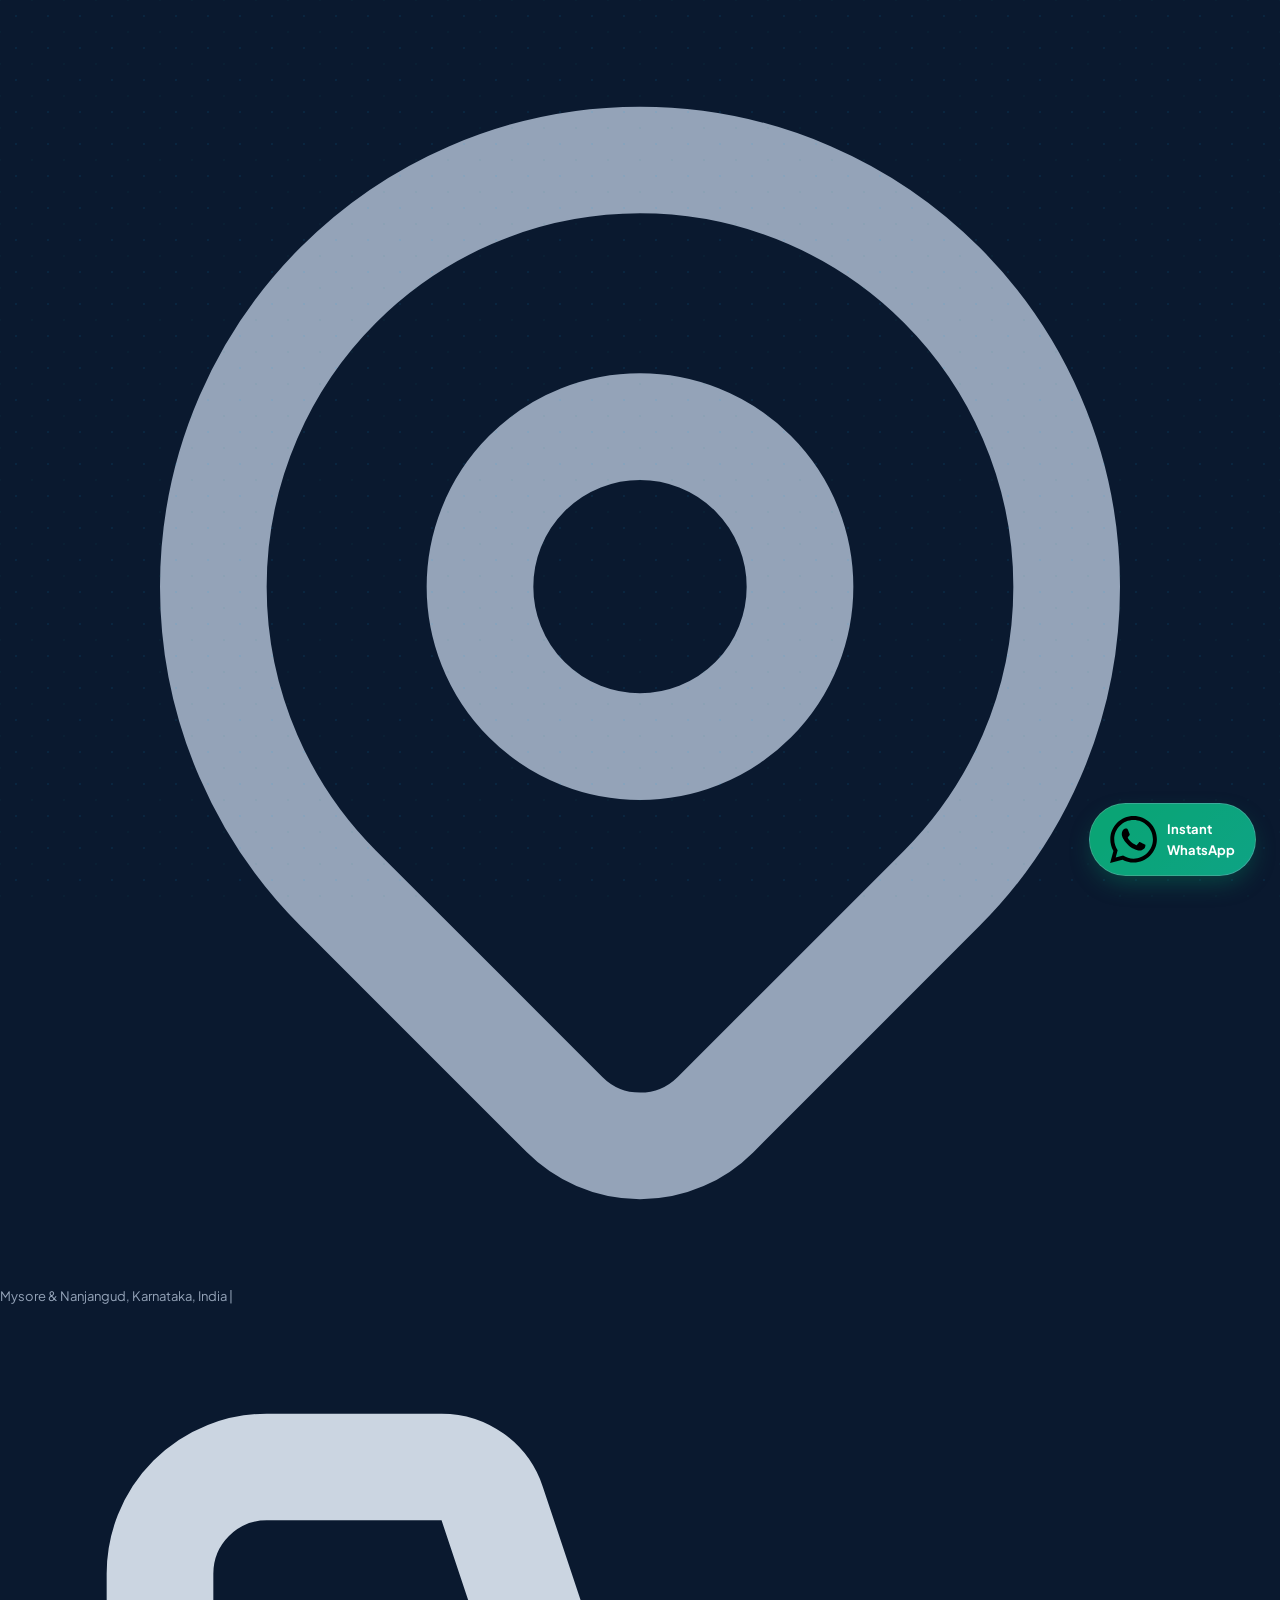
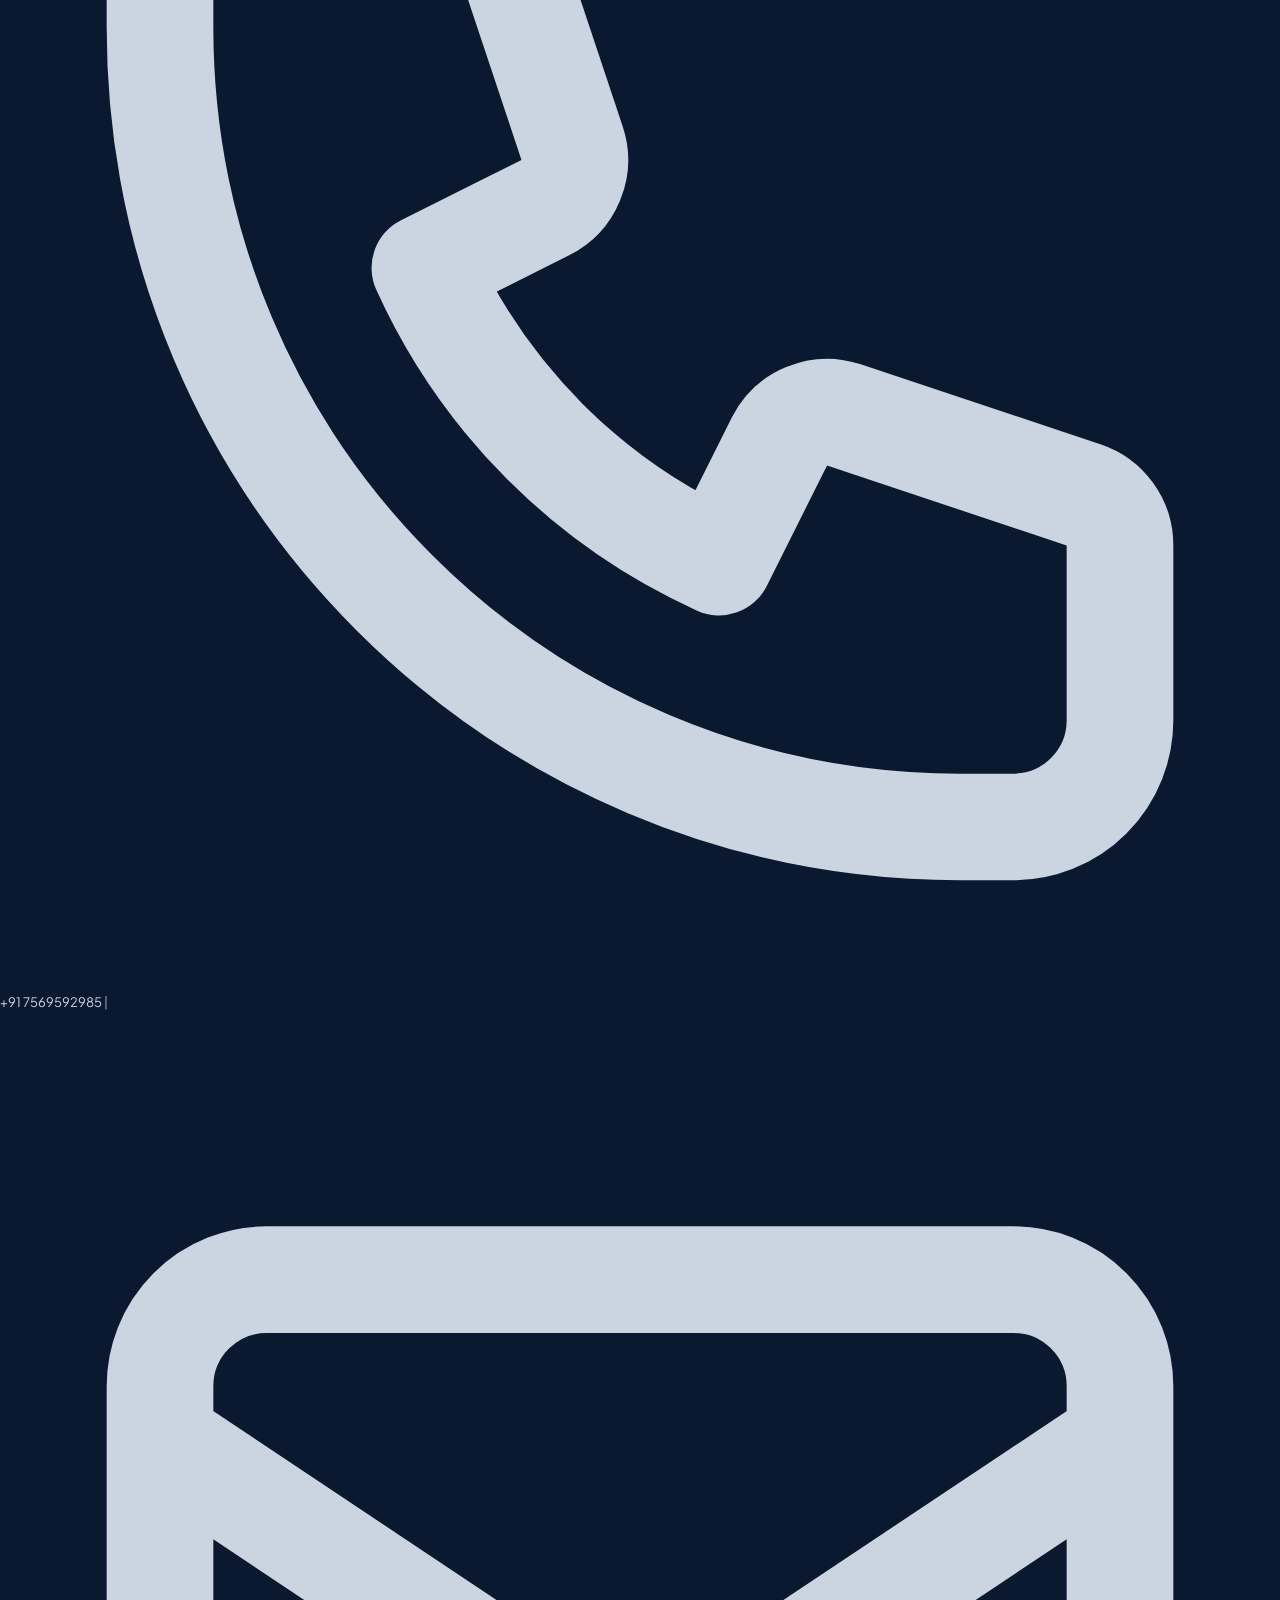
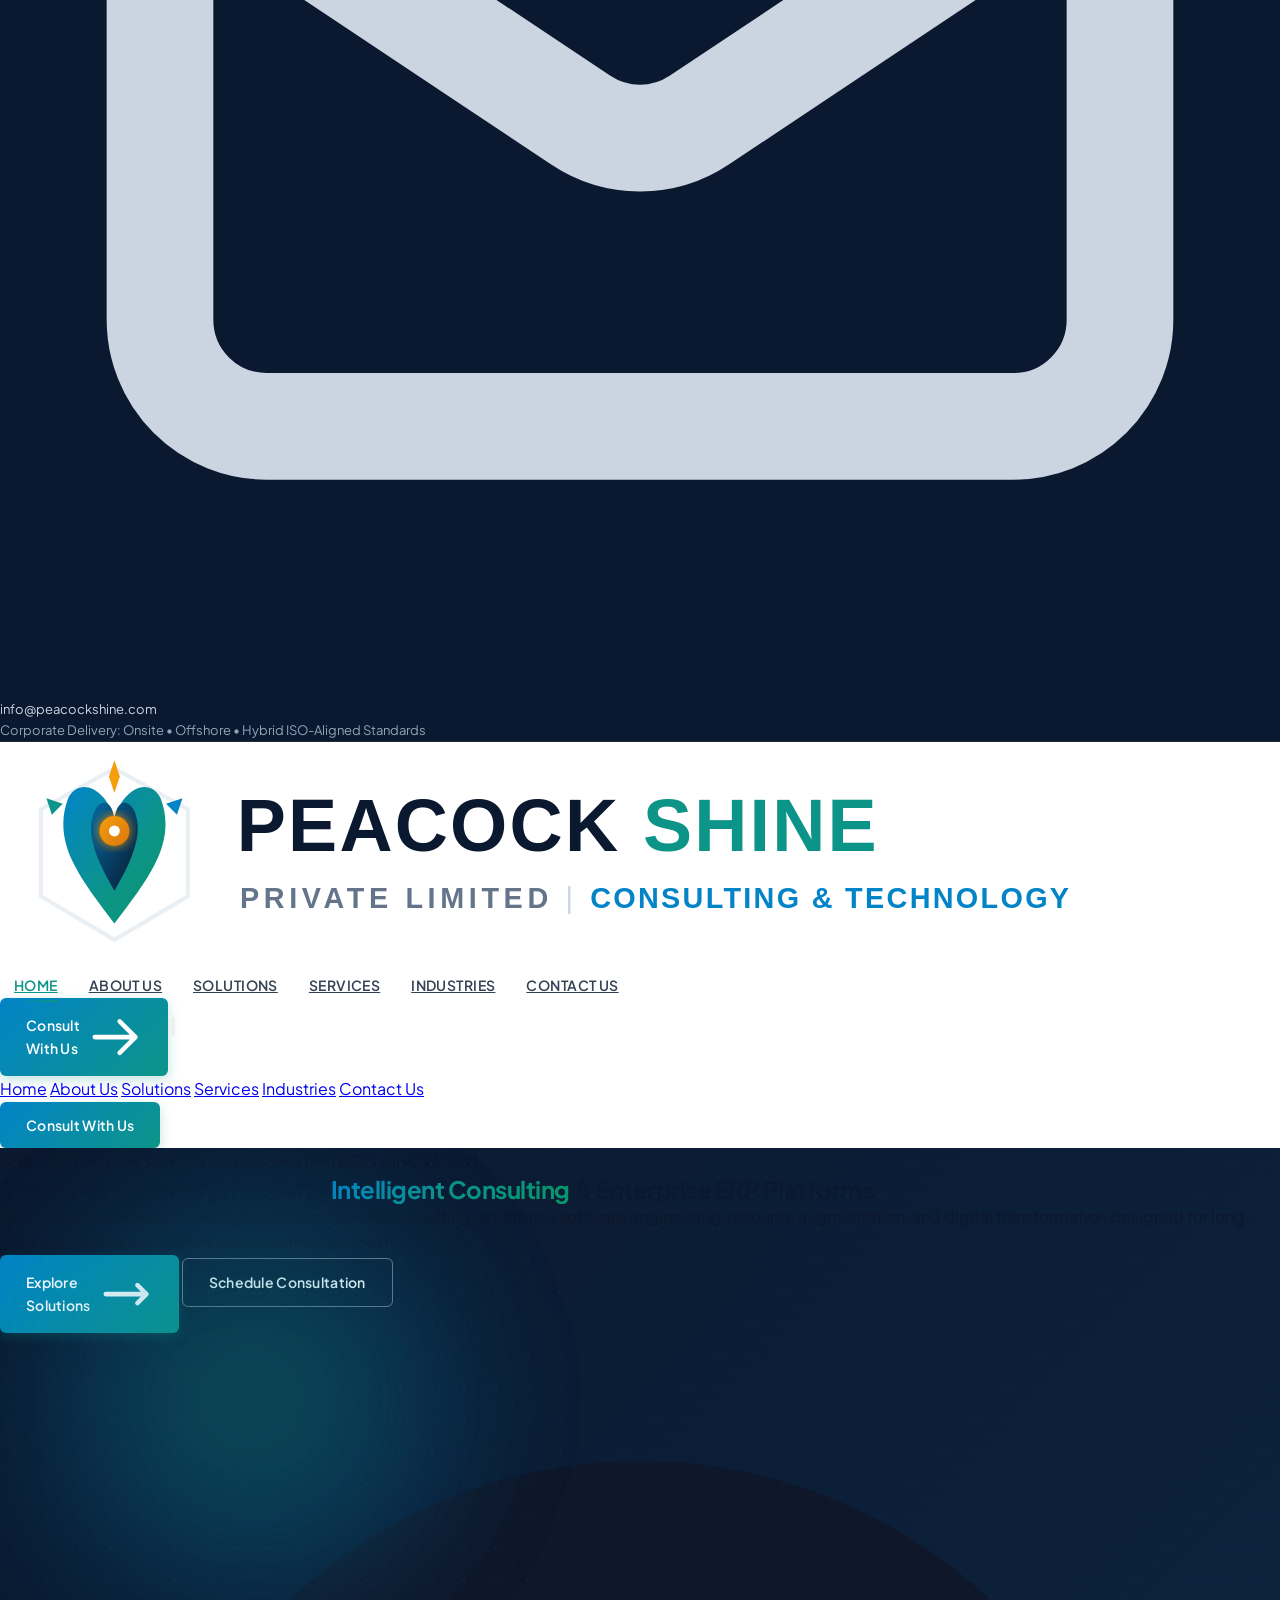
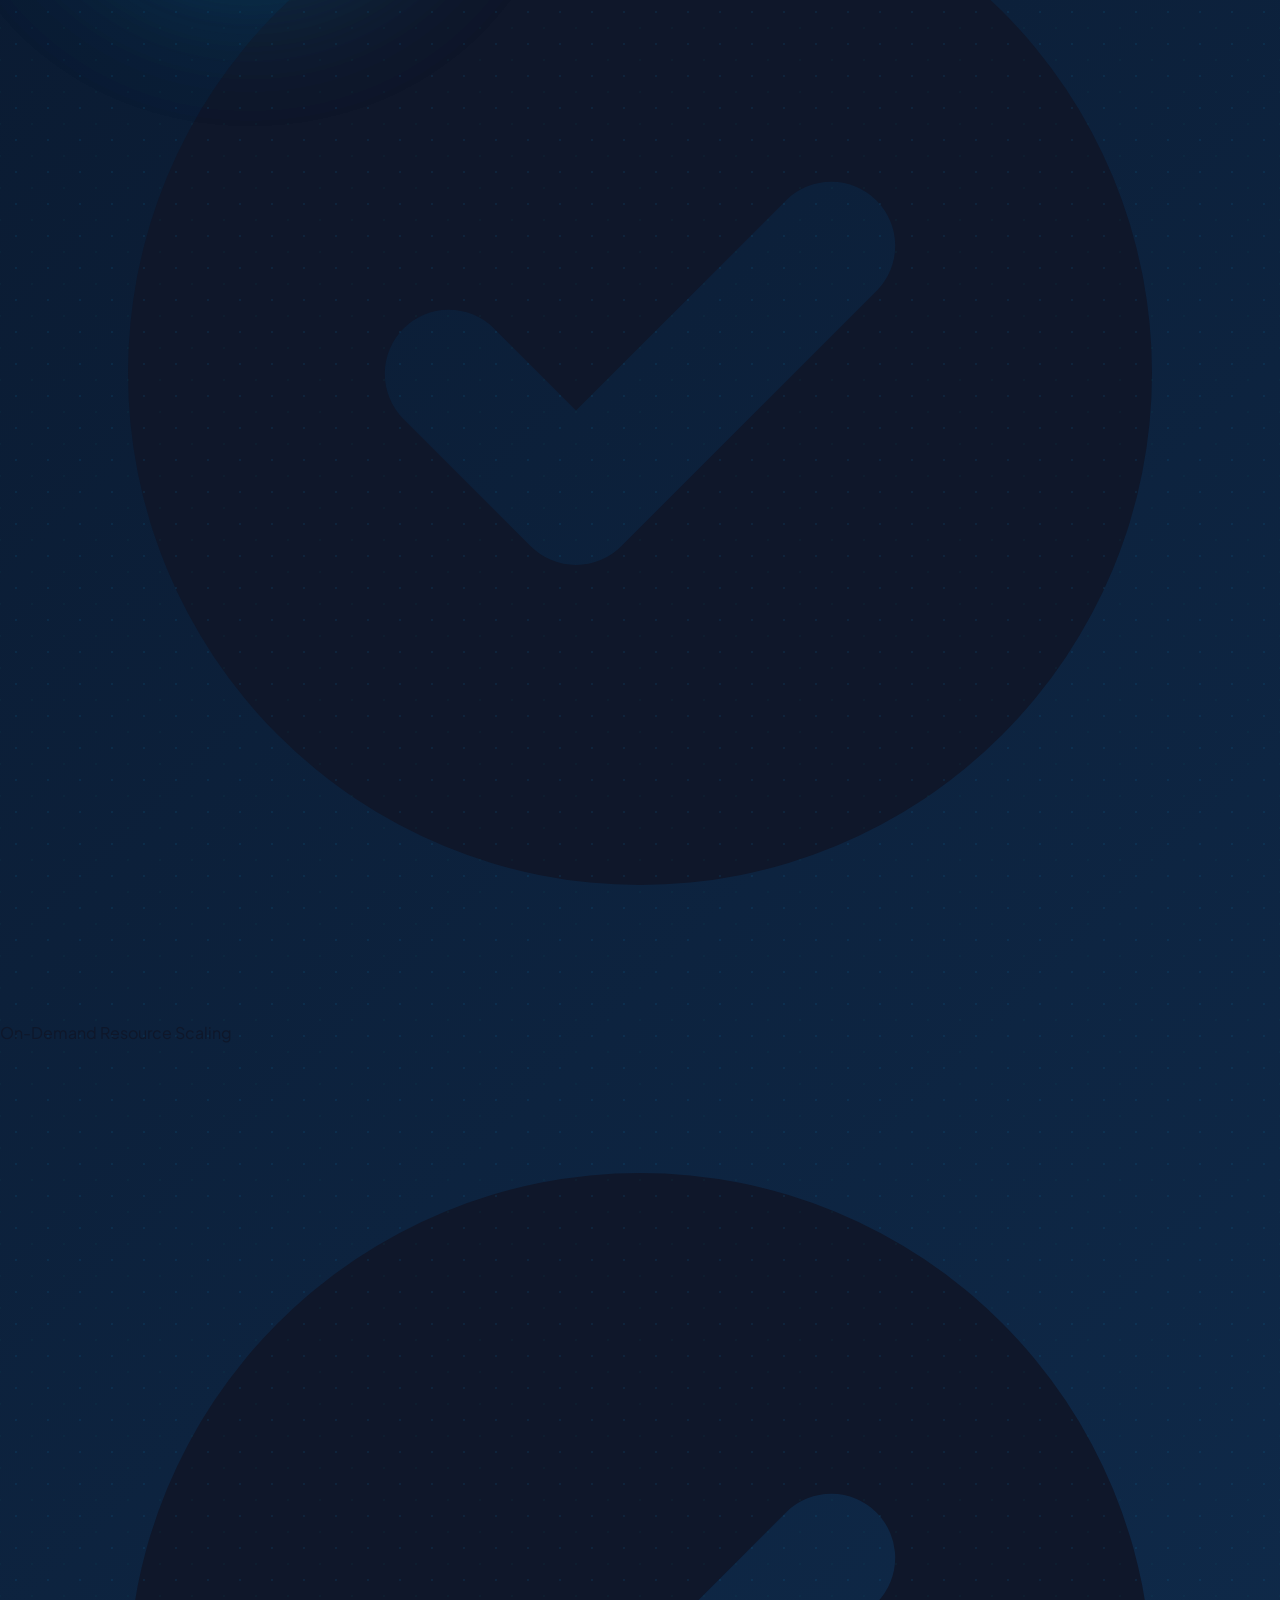
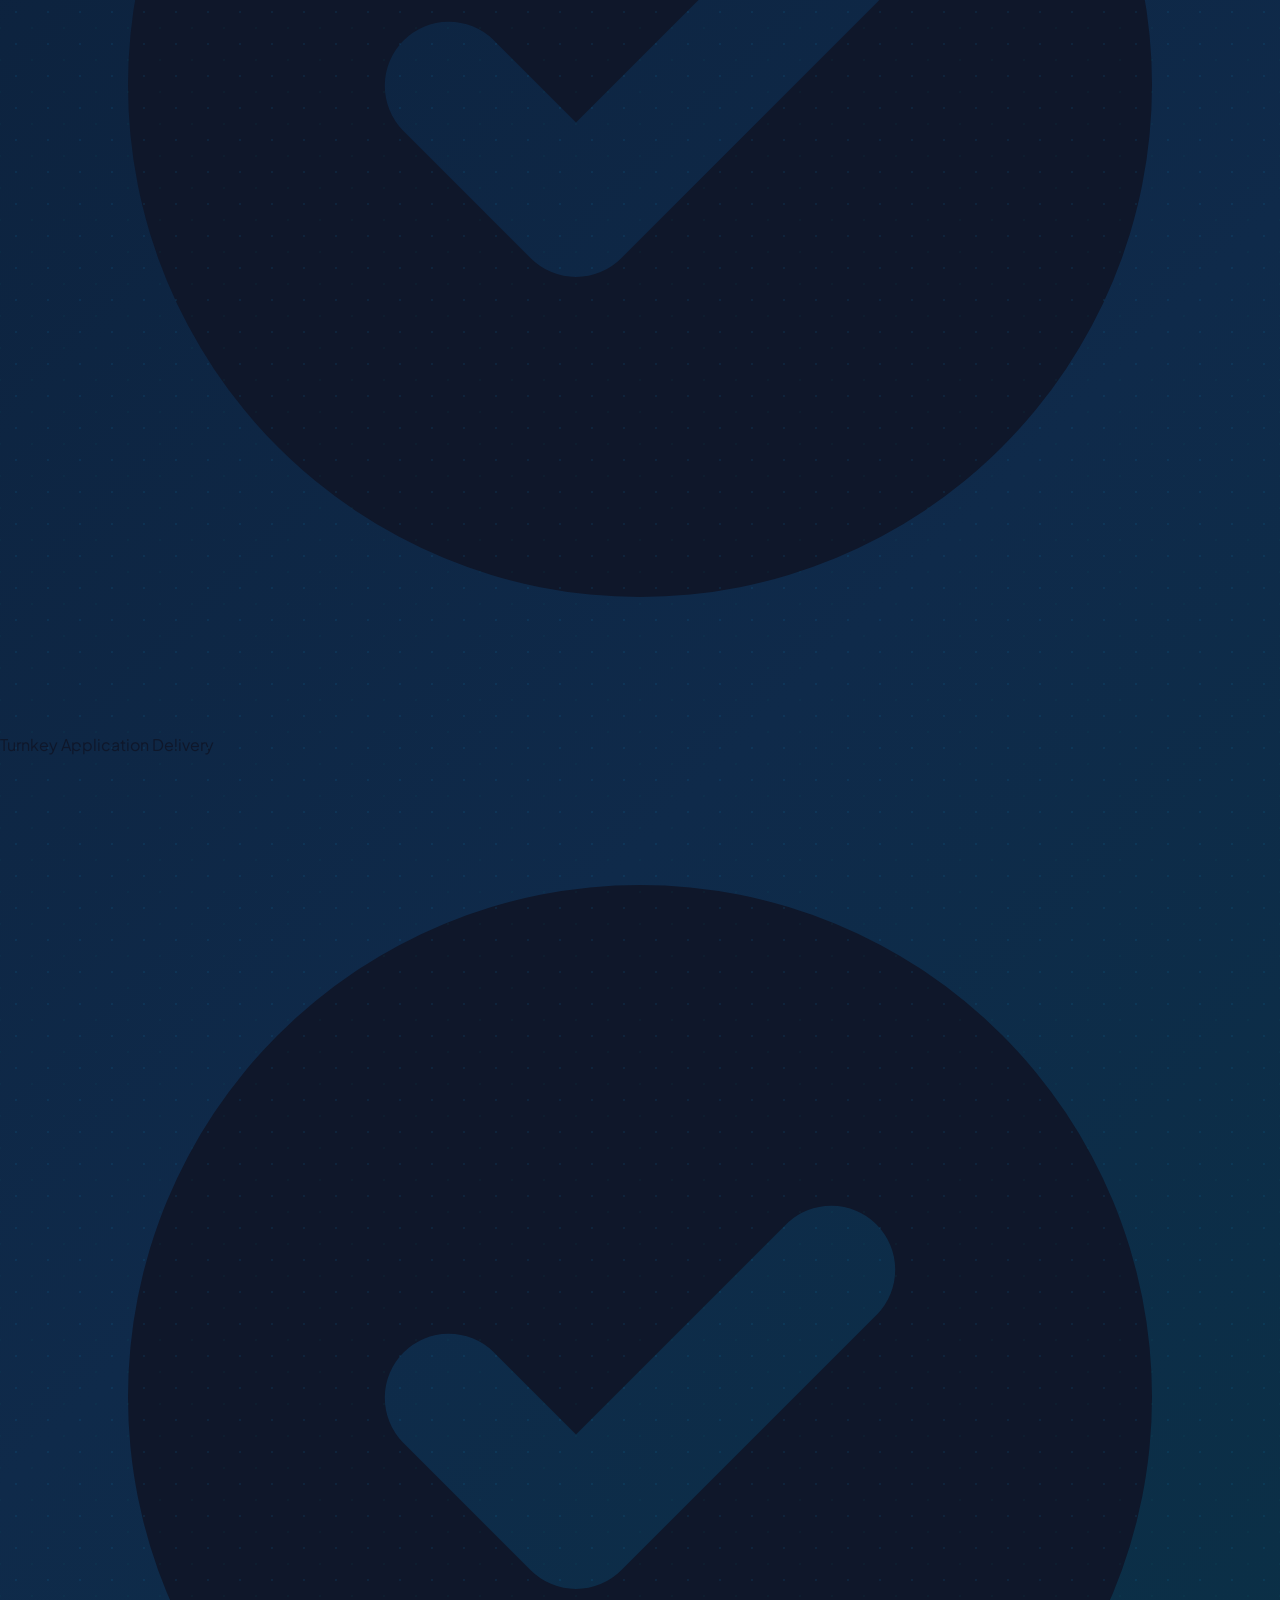
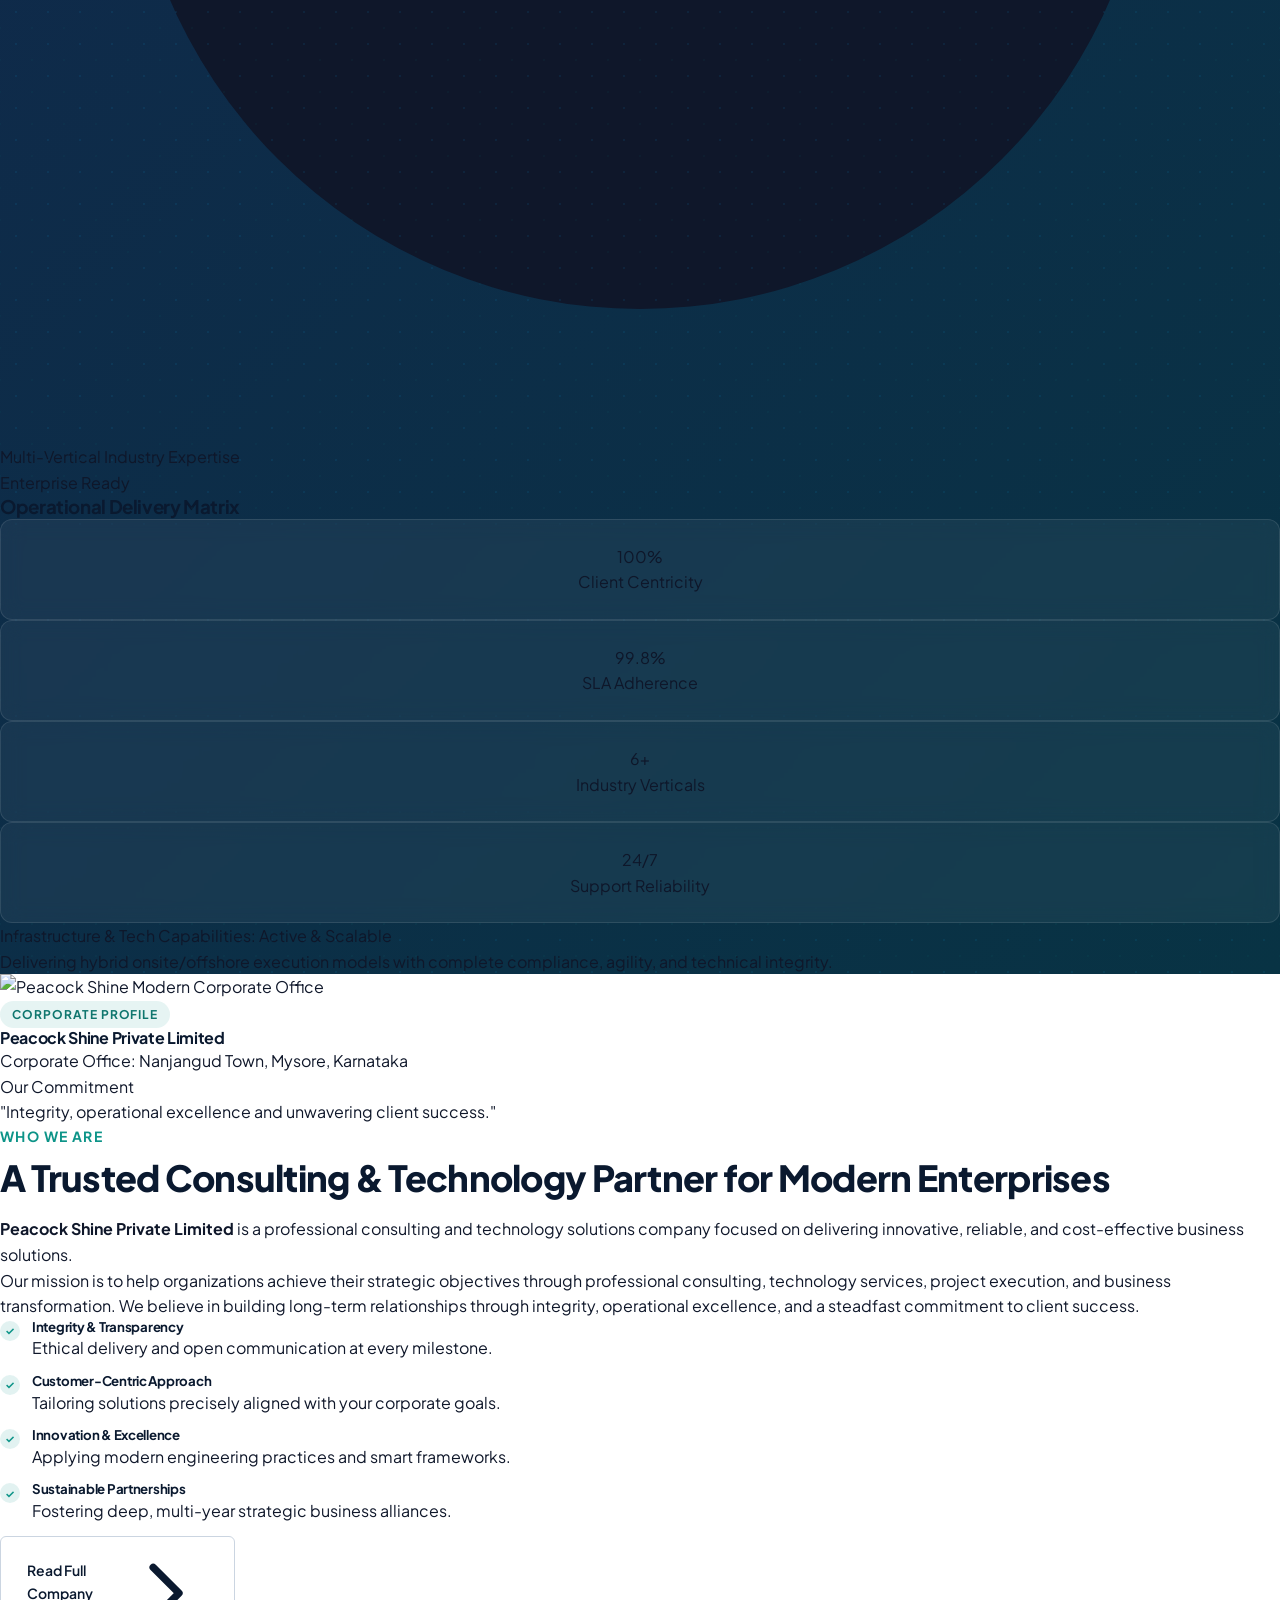
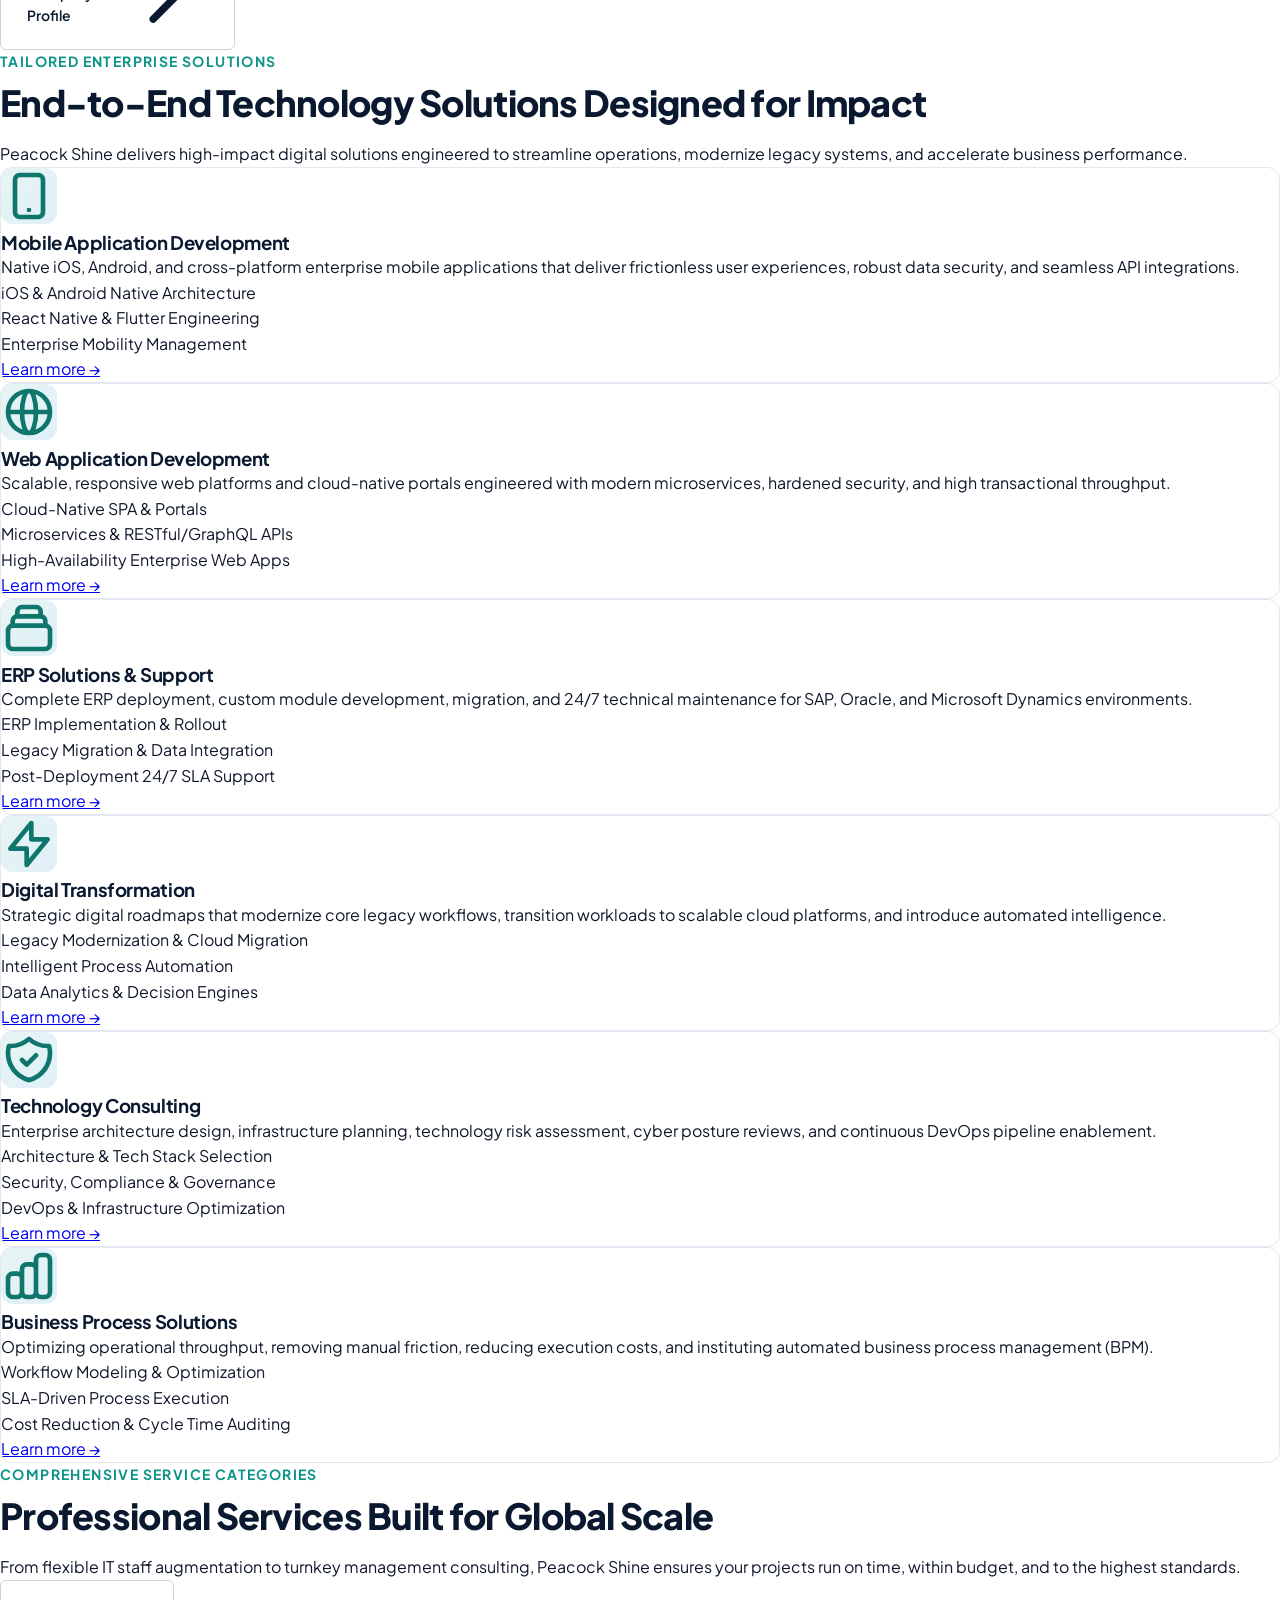
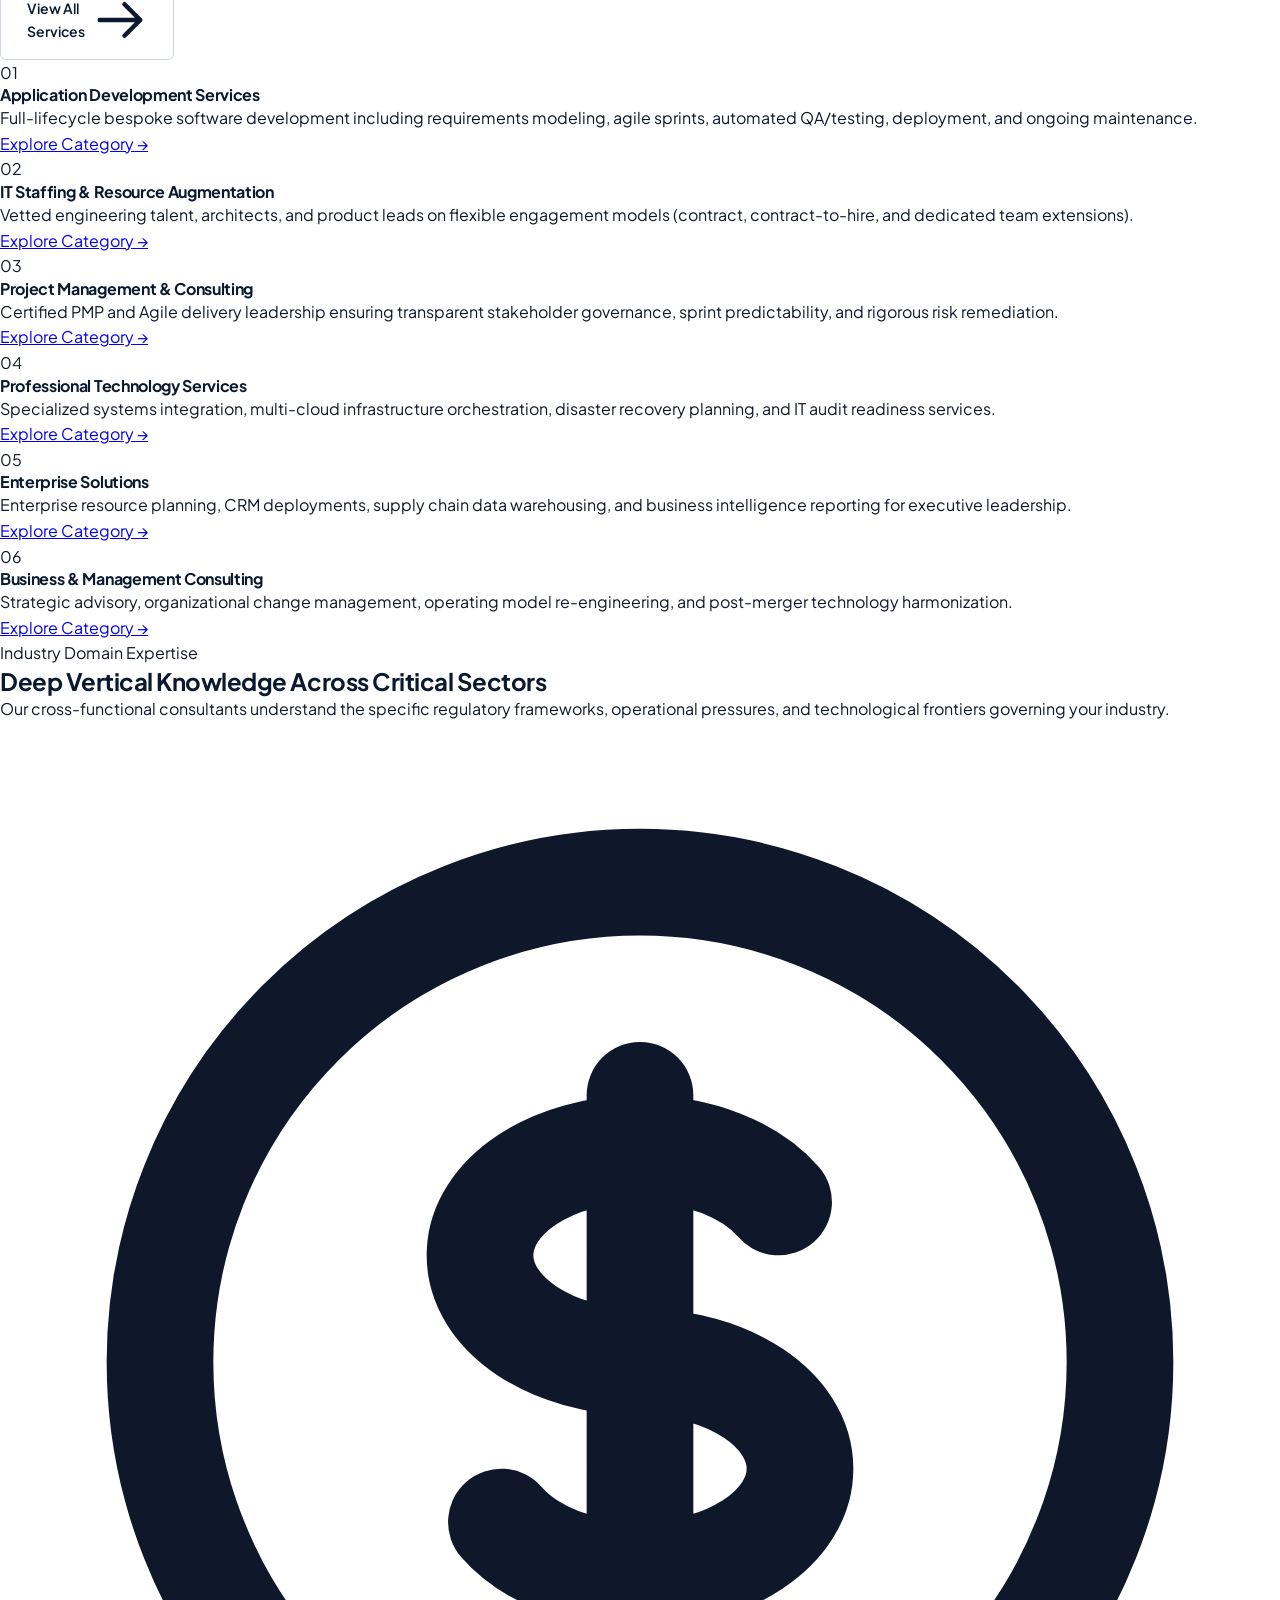
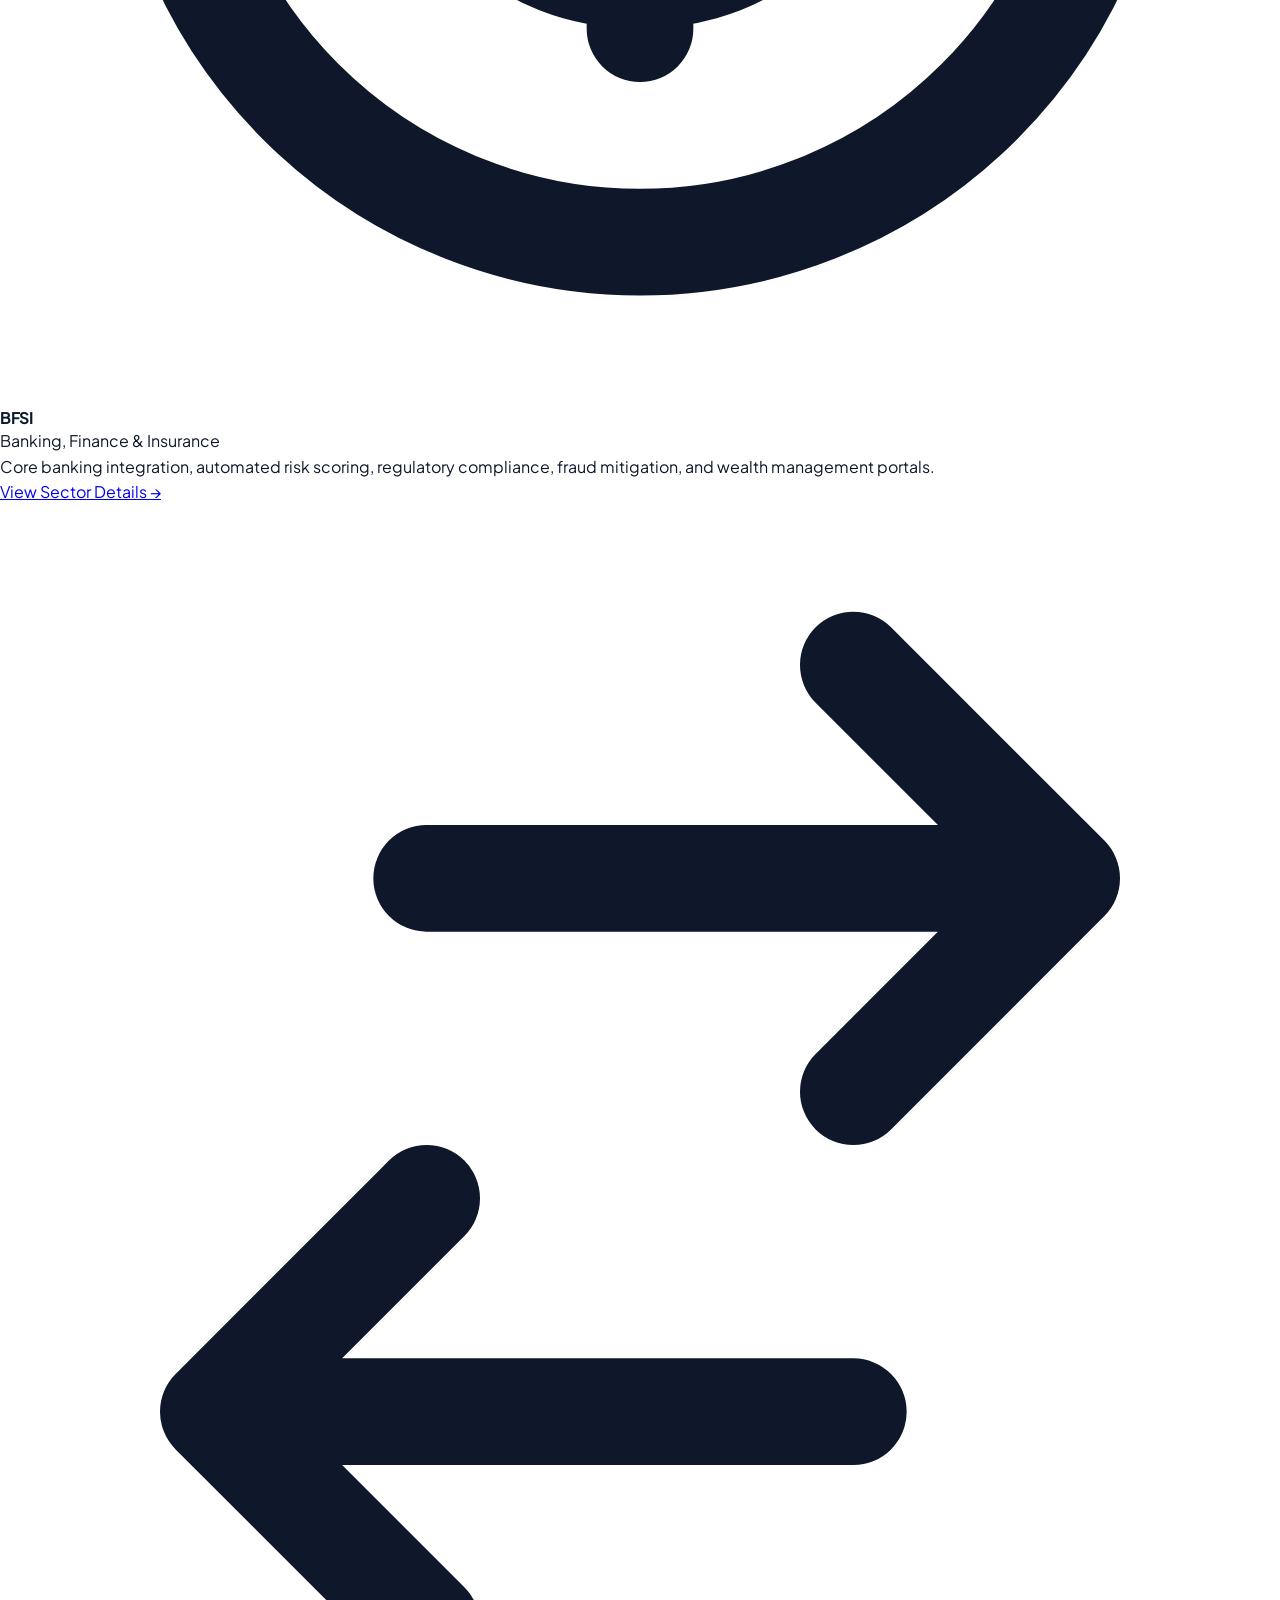
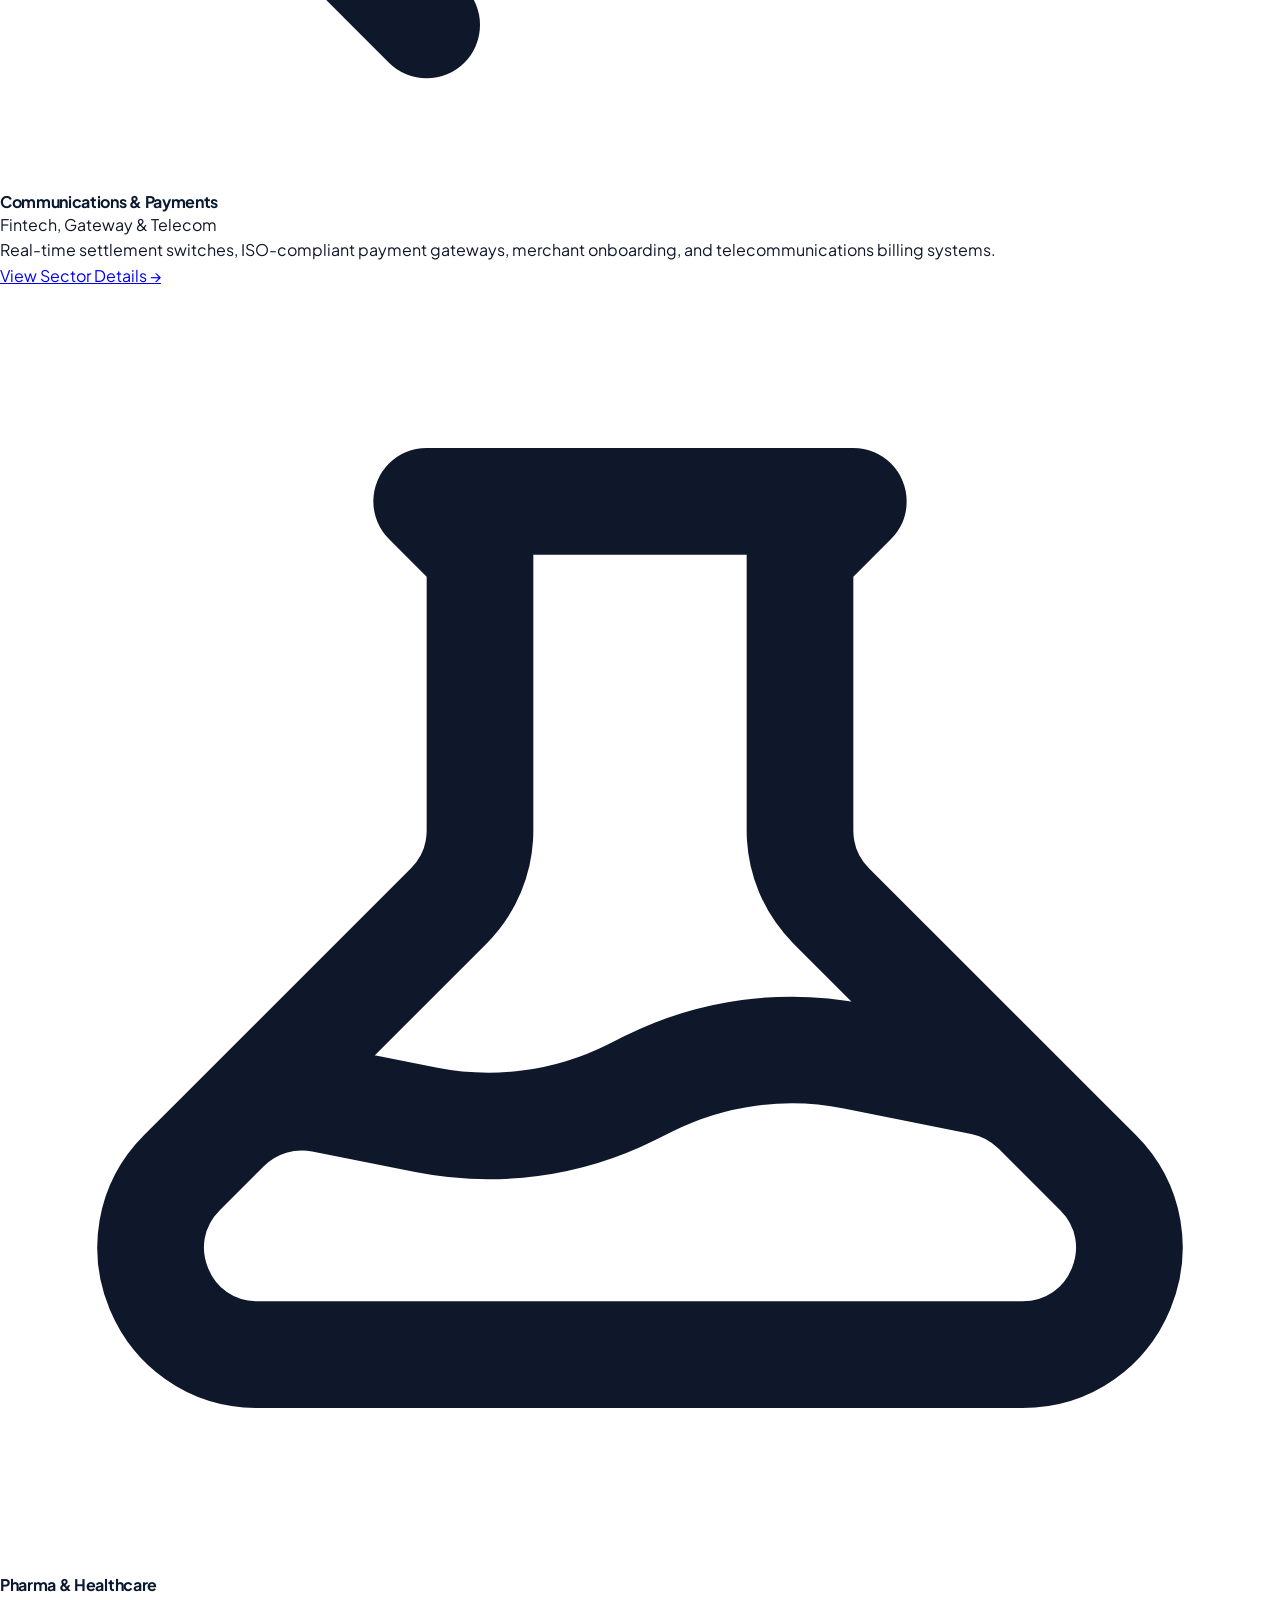
==== commit 065429c9: "feat(ui-ux): add interactive canvas mesh, kinetic rotator, live counters, spotlight effects, interac" ====
--- a/index.html
+++ b/index.html
@@ -100,7 +100,8 @@
   </header>
 
   <!-- HERO SECTION -->
-  <section class="hero-gradient text-white pt-20 pb-28 relative">
+  <section class="hero-gradient text-white pt-20 pb-28 relative overflow-hidden">
+    <canvas id="heroMeshCanvas"></canvas>
     <div class="hero-pattern"></div>
     <div class="hero-glow top-10 -right-20"></div>
     <div class="hero-glow bottom-0 -left-20"></div>
@@ -115,7 +116,10 @@
           </div>
 
           <h1 class="text-4xl sm:text-5xl lg:text-6xl font-extrabold text-white tracking-tight leading-tight">
-            Empowering Enterprises with <span class="gradient-text-peacock">Intelligent Consulting</span> &amp; Technology Solutions
+            Empowering Enterprises with <span class="gradient-text-peacock">Intelligent Consulting</span> &amp; 
+            <span class="capability-rotator-wrapper">
+              <span id="capabilityRotator" class="text-cyan-400 font-extrabold">Technology Solutions</span>
+            </span>
           </h1>
 
           <p class="text-slate-300 text-lg sm:text-xl font-normal leading-relaxed max-w-2xl">
@@ -163,19 +167,22 @@
 
             <div class="grid grid-cols-2 gap-4 mb-6">
               <div class="stat-box">
-                <div class="text-3xl font-extrabold text-cyan-400">100%</div>
+                <div class="text-3xl font-extrabold text-cyan-400 counter-value" data-target="100" data-suffix="%">100%</div>
                 <div class="text-xs uppercase text-slate-400 tracking-wider mt-1">Client Centricity</div>
               </div>
               <div class="stat-box">
-                <div class="text-3xl font-extrabold text-teal-400">99.8%</div>
+                <div class="text-3xl font-extrabold text-teal-400 counter-value" data-target="99.8" data-decimals="1" data-suffix="%">99.8%</div>
                 <div class="text-xs uppercase text-slate-400 tracking-wider mt-1">SLA Adherence</div>
               </div>
               <div class="stat-box">
-                <div class="text-3xl font-extrabold text-amber-400">6+</div>
+                <div class="text-3xl font-extrabold text-amber-400 counter-value" data-target="6" data-suffix="+">6+</div>
                 <div class="text-xs uppercase text-slate-400 tracking-wider mt-1">Industry Verticals</div>
               </div>
               <div class="stat-box">
-                <div class="text-3xl font-extrabold text-emerald-400">24/7</div>
+                <div class="text-3xl font-extrabold text-emerald-400 flex items-center justify-center gap-1">
+                  <span>24/7</span>
+                  <span class="w-2 h-2 rounded-full bg-emerald-400 animate-ping"></span>
+                </div>
                 <div class="text-xs uppercase text-slate-400 tracking-wider mt-1">Support Reliability</div>
               </div>
             </div>
@@ -751,6 +758,13 @@
     </div>
   </footer>
 
+  <!-- Floating WhatsApp & Direct Inquiry Button -->
+  <a href="https://wa.me/917569592985" target="_blank" rel="noopener noreferrer" class="floating-inquiry-pill" aria-label="Direct Consultation via WhatsApp">
+    <span class="floating-pulse"></span>
+    <svg class="w-4 h-4 fill-current" viewBox="0 0 24 24"><path d="M.057 24l1.687-6.163c-1.041-1.804-1.588-3.849-1.587-5.946.003-6.556 5.338-11.891 11.893-11.891 3.181.001 6.167 1.24 8.413 3.488 2.245 2.248 3.481 5.236 3.48 8.414-.003 6.557-5.338 11.892-11.893 11.892-1.99-.001-3.951-.5-5.688-1.448l-6.305 1.654zm6.597-3.807c1.676.995 3.276 1.591 5.392 1.592 5.448 0 9.886-4.434 9.889-9.885.002-5.462-4.415-9.89-9.881-9.892-5.452 0-9.887 4.434-9.889 9.884-.001 2.225.651 3.891 1.746 5.634l-.999 3.648 3.742-.981zm11.387-5.464c-.074-.124-.272-.198-.57-.347-.297-.149-1.758-.868-2.031-.967-.272-.099-.47-.149-.669.149-.198.297-.768.967-.941 1.165-.173.198-.347.223-.644.074-.297-.149-1.255-.462-2.39-1.475-.883-.788-1.48-1.761-1.653-2.059-.173-.297-.018-.458.13-.606.134-.133.297-.347.446-.521.151-.172.2-.296.3-.495.099-.198.05-.372-.025-.521-.075-.148-.669-1.611-.916-2.206-.242-.579-.487-.501-.669-.51l-.57-.01c-.198 0-.52.074-.792.372s-1.04 1.016-1.04 2.479 1.065 2.876 1.213 3.074c.149.198 2.095 3.2 5.076 4.487.709.306 1.263.489 1.694.626.712.226 1.36.194 1.872.118.571-.085 1.758-.719 2.006-1.413.248-.695.248-1.29.173-1.414z"/></svg>
+    <span>Instant WhatsApp</span>
+  </a>
+
   <!-- Toast Notification Container -->
   <div id="toastNotification">
     <svg class="w-5 h-5 text-teal-400" fill="none" stroke="currentColor" viewBox="0 0 24 24"><path stroke-linecap="round" stroke-linejoin="round" stroke-width="2" d="M5 13l4 4L19 7"/></svg>
--- a/css/style.css
+++ b/css/style.css
@@ -485,3 +485,213 @@
   transform: translateY(0);
   opacity: 1;
 }
+
+/* ==========================================================================
+   MOTION GRAPHICS & ADVANCED INTERACTIVE UI (UI/UX PRO MAX)
+   ========================================================================== */
+
+/* 1. Hero Ambient Mesh Canvas */
+#heroMeshCanvas {
+  position: absolute;
+  top: 0;
+  left: 0;
+  width: 100%;
+  height: 100%;
+  pointer-events: none;
+  z-index: 2;
+  opacity: 0.65;
+}
+
+/* 2. Kinetic Capability Rotator */
+.capability-rotator-wrapper {
+  display: inline-block;
+  position: relative;
+  vertical-align: bottom;
+  height: 1.25em;
+  overflow: hidden;
+  min-width: 280px;
+}
+
+#capabilityRotator {
+  display: block;
+  transition: transform 0.45s cubic-bezier(0.16, 1, 0.3, 1), opacity 0.45s ease;
+  will-change: transform, opacity;
+}
+
+#capabilityRotator.slide-out {
+  transform: translateY(-100%);
+  opacity: 0;
+}
+
+#capabilityRotator.slide-in {
+  transform: translateY(0);
+  opacity: 1;
+}
+
+/* 3. Interactive Card Spotlight / Border Glow (Stripe / Linear Effect) */
+.corporate-card, .stat-box {
+  position: relative;
+  overflow: hidden;
+}
+
+.corporate-card::after {
+  content: '';
+  position: absolute;
+  top: 0;
+  left: 0;
+  right: 0;
+  bottom: 0;
+  border-radius: inherit;
+  background: radial-gradient(
+    400px circle at var(--mouse-x, -500px) var(--mouse-y, -500px),
+    rgba(14, 165, 233, 0.12),
+    transparent 50%
+  );
+  pointer-events: none;
+  opacity: 0;
+  transition: opacity 0.3s ease;
+  z-index: 1;
+}
+
+.corporate-card:hover::after {
+  opacity: 1;
+}
+
+/* 4. Scroll-Driven Reveal (Staggered Fade-Up) */
+.reveal-on-scroll {
+  opacity: 0;
+  transform: translateY(22px);
+  transition: opacity 0.65s cubic-bezier(0.16, 1, 0.3, 1), transform 0.65s cubic-bezier(0.16, 1, 0.3, 1);
+  will-change: opacity, transform;
+}
+
+.reveal-on-scroll.is-revealed {
+  opacity: 1;
+  transform: translateY(0);
+}
+
+.delay-100 { transition-delay: 100ms; }
+.delay-150 { transition-delay: 150ms; }
+.delay-200 { transition-delay: 200ms; }
+.delay-250 { transition-delay: 250ms; }
+.delay-300 { transition-delay: 300ms; }
+
+/* 5. Floating Action Pill (WhatsApp & Inquiries) */
+.floating-inquiry-pill {
+  position: fixed;
+  bottom: 24px;
+  right: 24px;
+  z-index: 45;
+  background: linear-gradient(135deg, #059669 0%, #0D9488 100%);
+  color: #FFFFFF;
+  padding: 12px 20px;
+  border-radius: var(--radius-full);
+  display: flex;
+  align-items: center;
+  gap: 10px;
+  font-size: 0.8125rem;
+  font-weight: 700;
+  text-decoration: none;
+  box-shadow: 0 10px 25px -5px rgba(5, 150, 105, 0.4), 0 8px 10px -6px rgba(0, 0, 0, 0.1);
+  transition: var(--transition);
+  border: 1px solid rgba(255, 255, 255, 0.2);
+}
+
+.floating-inquiry-pill:hover {
+  transform: translateY(-3px) scale(1.03);
+  box-shadow: 0 15px 30px -5px rgba(5, 150, 105, 0.5);
+  color: #FFFFFF;
+}
+
+.floating-pulse {
+  position: absolute;
+  inset: 0;
+  border-radius: var(--radius-full);
+  background: rgba(16, 185, 129, 0.4);
+  animation: pulsePill 2.5s infinite cubic-bezier(0.4, 0, 0.6, 1);
+  pointer-events: none;
+  z-index: -1;
+}
+
+@keyframes pulsePill {
+  0% { transform: scale(0.95); opacity: 0.8; }
+  50% { transform: scale(1.15); opacity: 0; }
+  100% { transform: scale(1.15); opacity: 0; }
+}
+
+/* 6. Corporate FAQ Accordion */
+.faq-item {
+  border: 1px solid #E2E8F0;
+  border-radius: var(--radius-md);
+  background: #FFFFFF;
+  transition: var(--transition);
+  overflow: hidden;
+}
+
+.faq-item:hover {
+  border-color: #CBD5E1;
+}
+
+.faq-header {
+  padding: 18px 22px;
+  cursor: pointer;
+  display: flex;
+  align-items: center;
+  justify-content: space-between;
+  gap: 16px;
+  user-select: none;
+}
+
+.faq-icon {
+  width: 22px;
+  height: 22px;
+  border-radius: 50%;
+  background: #F1F5F9;
+  color: #64748B;
+  display: flex;
+  align-items: center;
+  justify-content: center;
+  font-size: 13px;
+  font-weight: bold;
+  transition: transform 0.3s cubic-bezier(0.16, 1, 0.3, 1);
+}
+
+.faq-item.active .faq-icon {
+  transform: rotate(45deg);
+  background: var(--peacock-teal);
+  color: #FFFFFF;
+}
+
+.faq-body {
+  max-height: 0;
+  overflow: hidden;
+  transition: max-height 0.4s cubic-bezier(0.16, 1, 0.3, 1);
+  padding: 0 22px;
+  color: var(--text-muted);
+  font-size: 0.875rem;
+  line-height: 1.65;
+}
+
+.faq-item.active .faq-body {
+  padding-bottom: 20px;
+}
+
+/* 7. Accessibility: Honor Reduced Motion */
+@media (prefers-reduced-motion: reduce) {
+  *, ::before, ::after {
+    animation-duration: 0.01ms !important;
+    animation-iteration-count: 1 !important;
+    transition-duration: 0.01ms !important;
+    scroll-behavior: auto !important;
+  }
+  .reveal-on-scroll {
+    opacity: 1 !important;
+    transform: none !important;
+  }
+  #heroMeshCanvas {
+    display: none !important;
+  }
+  .floating-pulse {
+    display: none !important;
+  }
+}
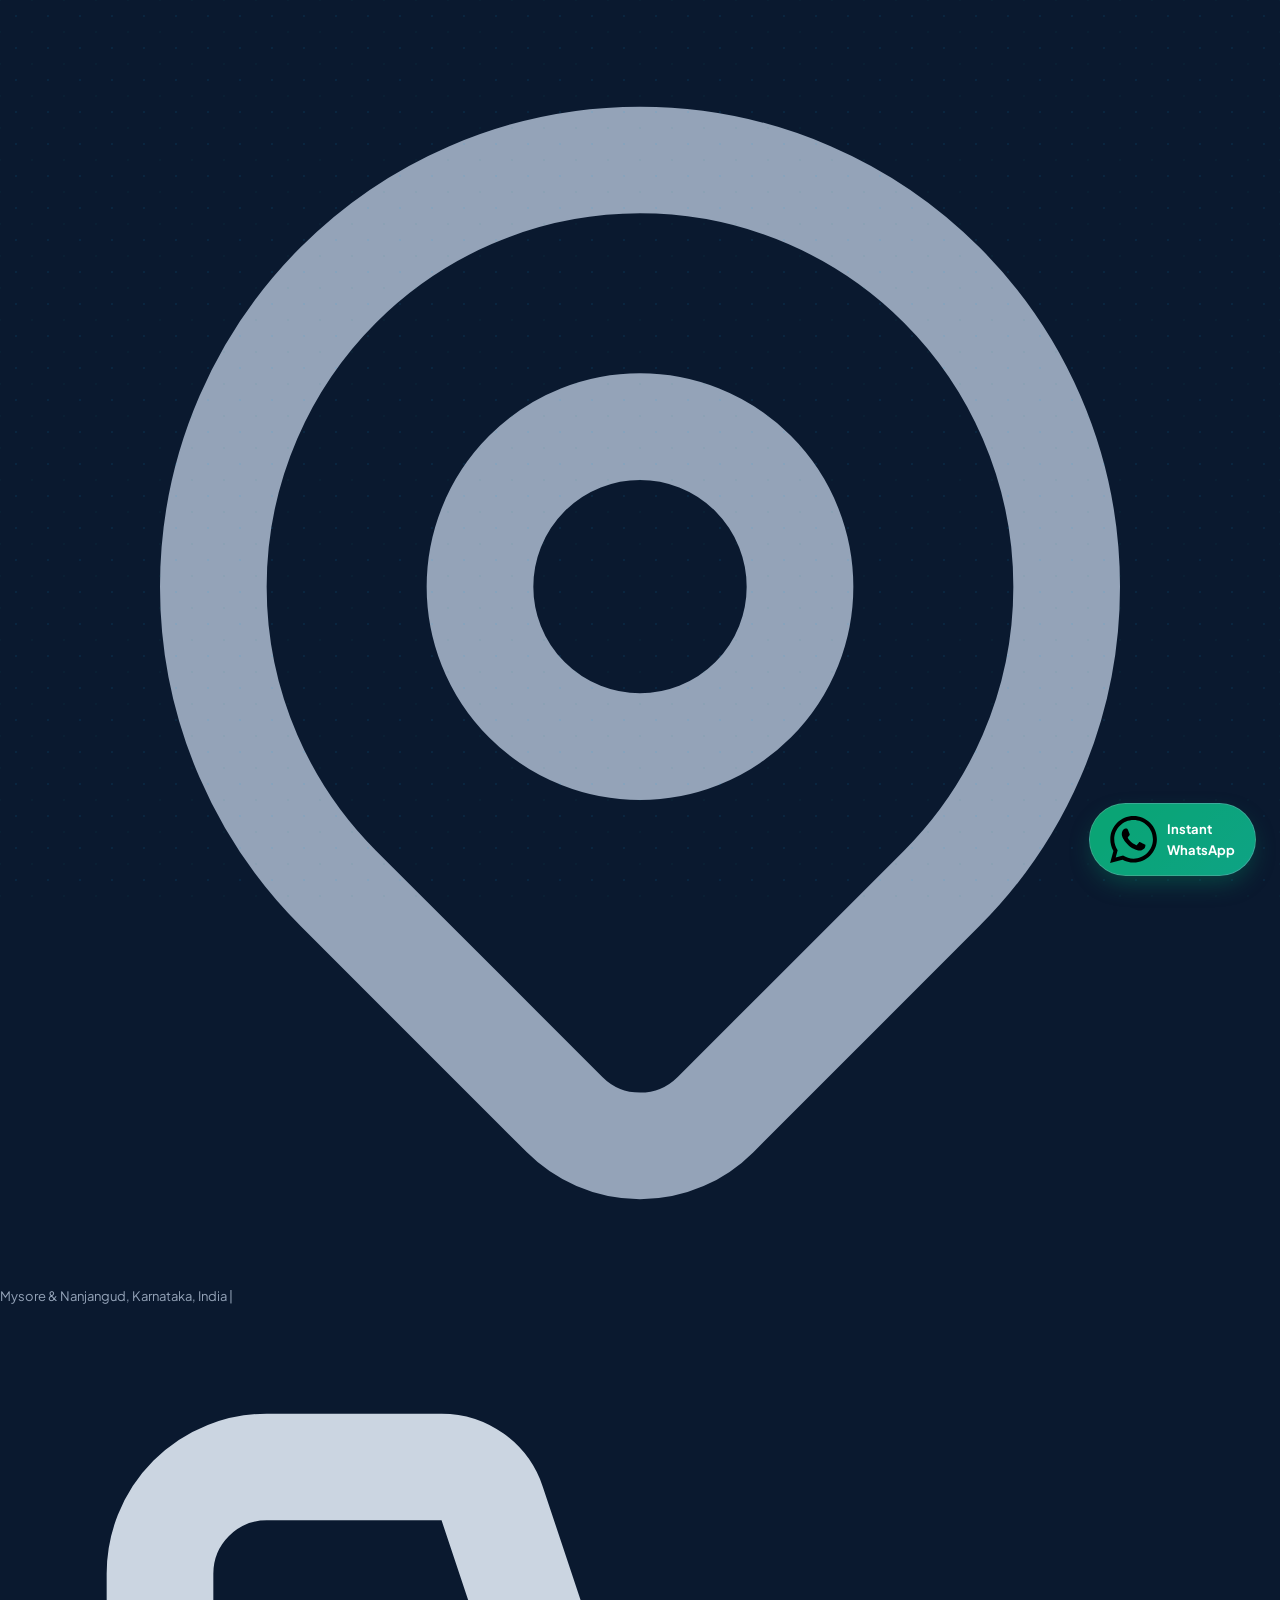
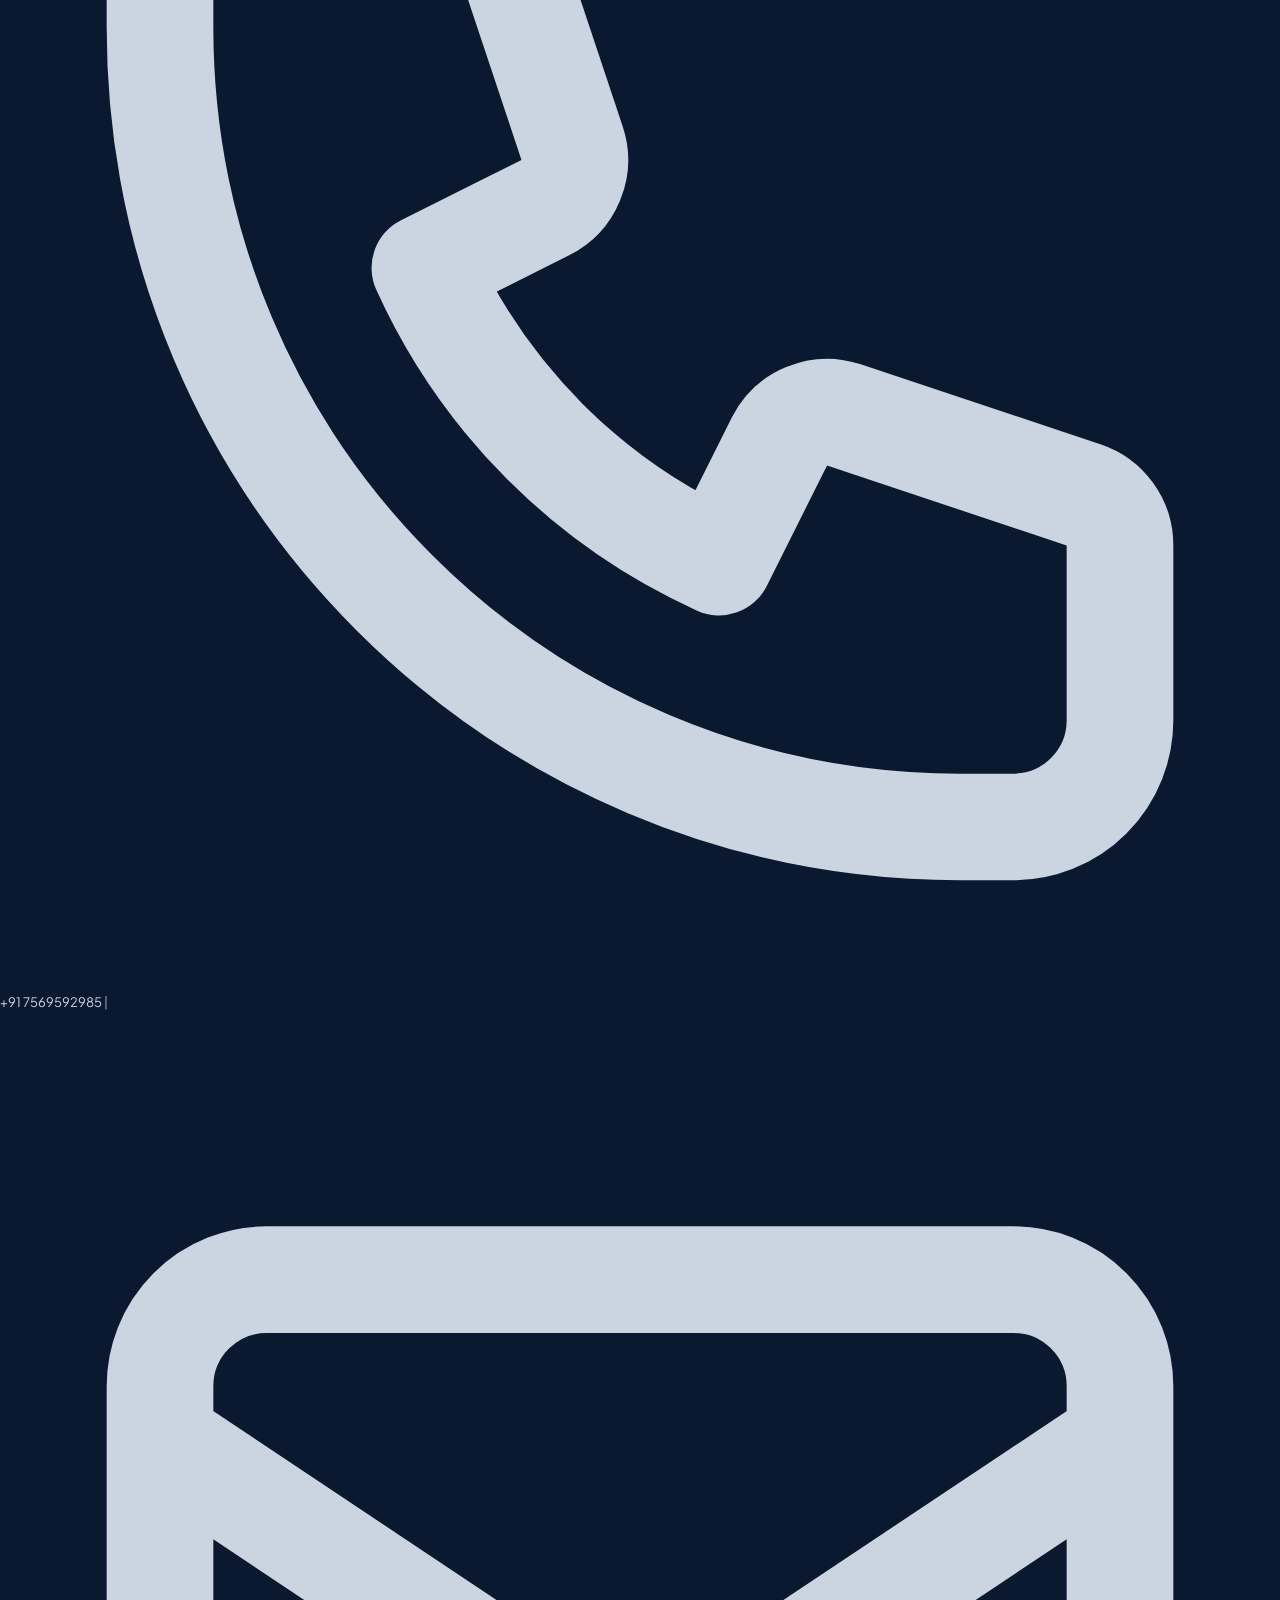
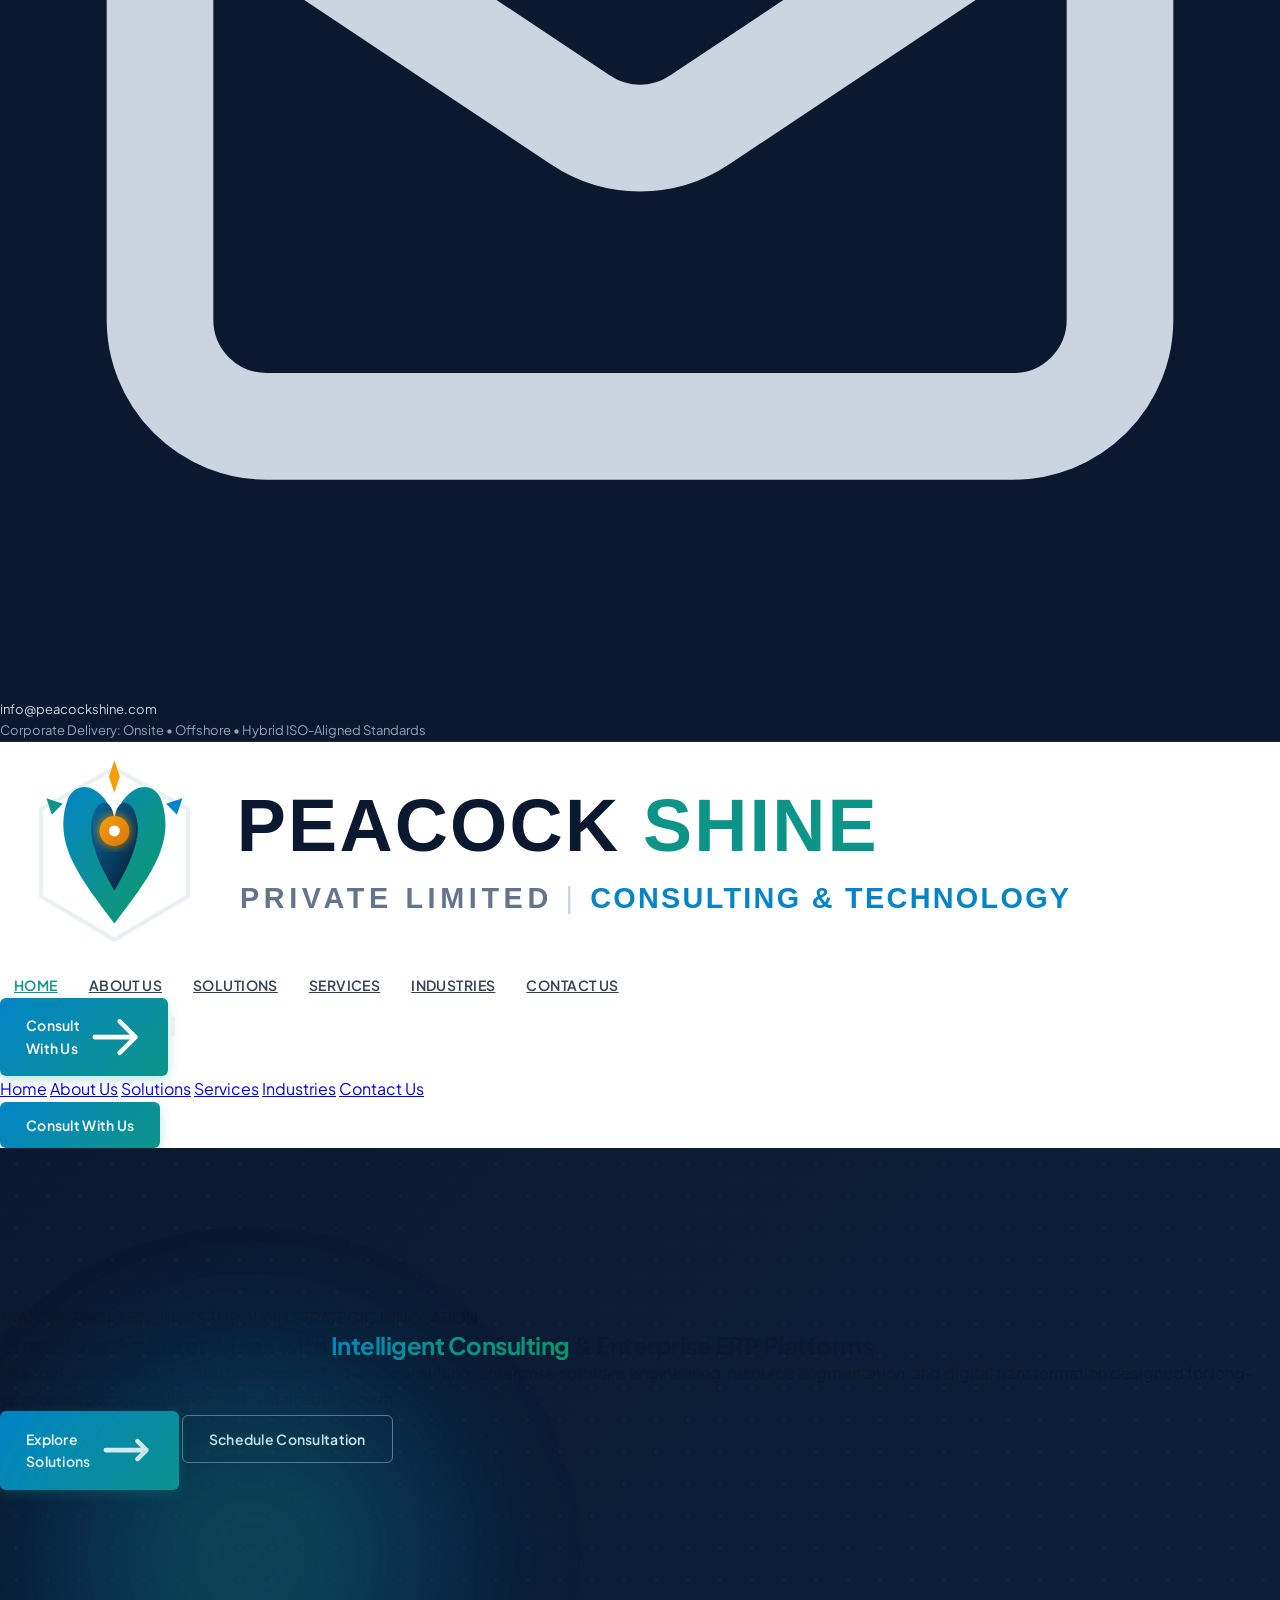
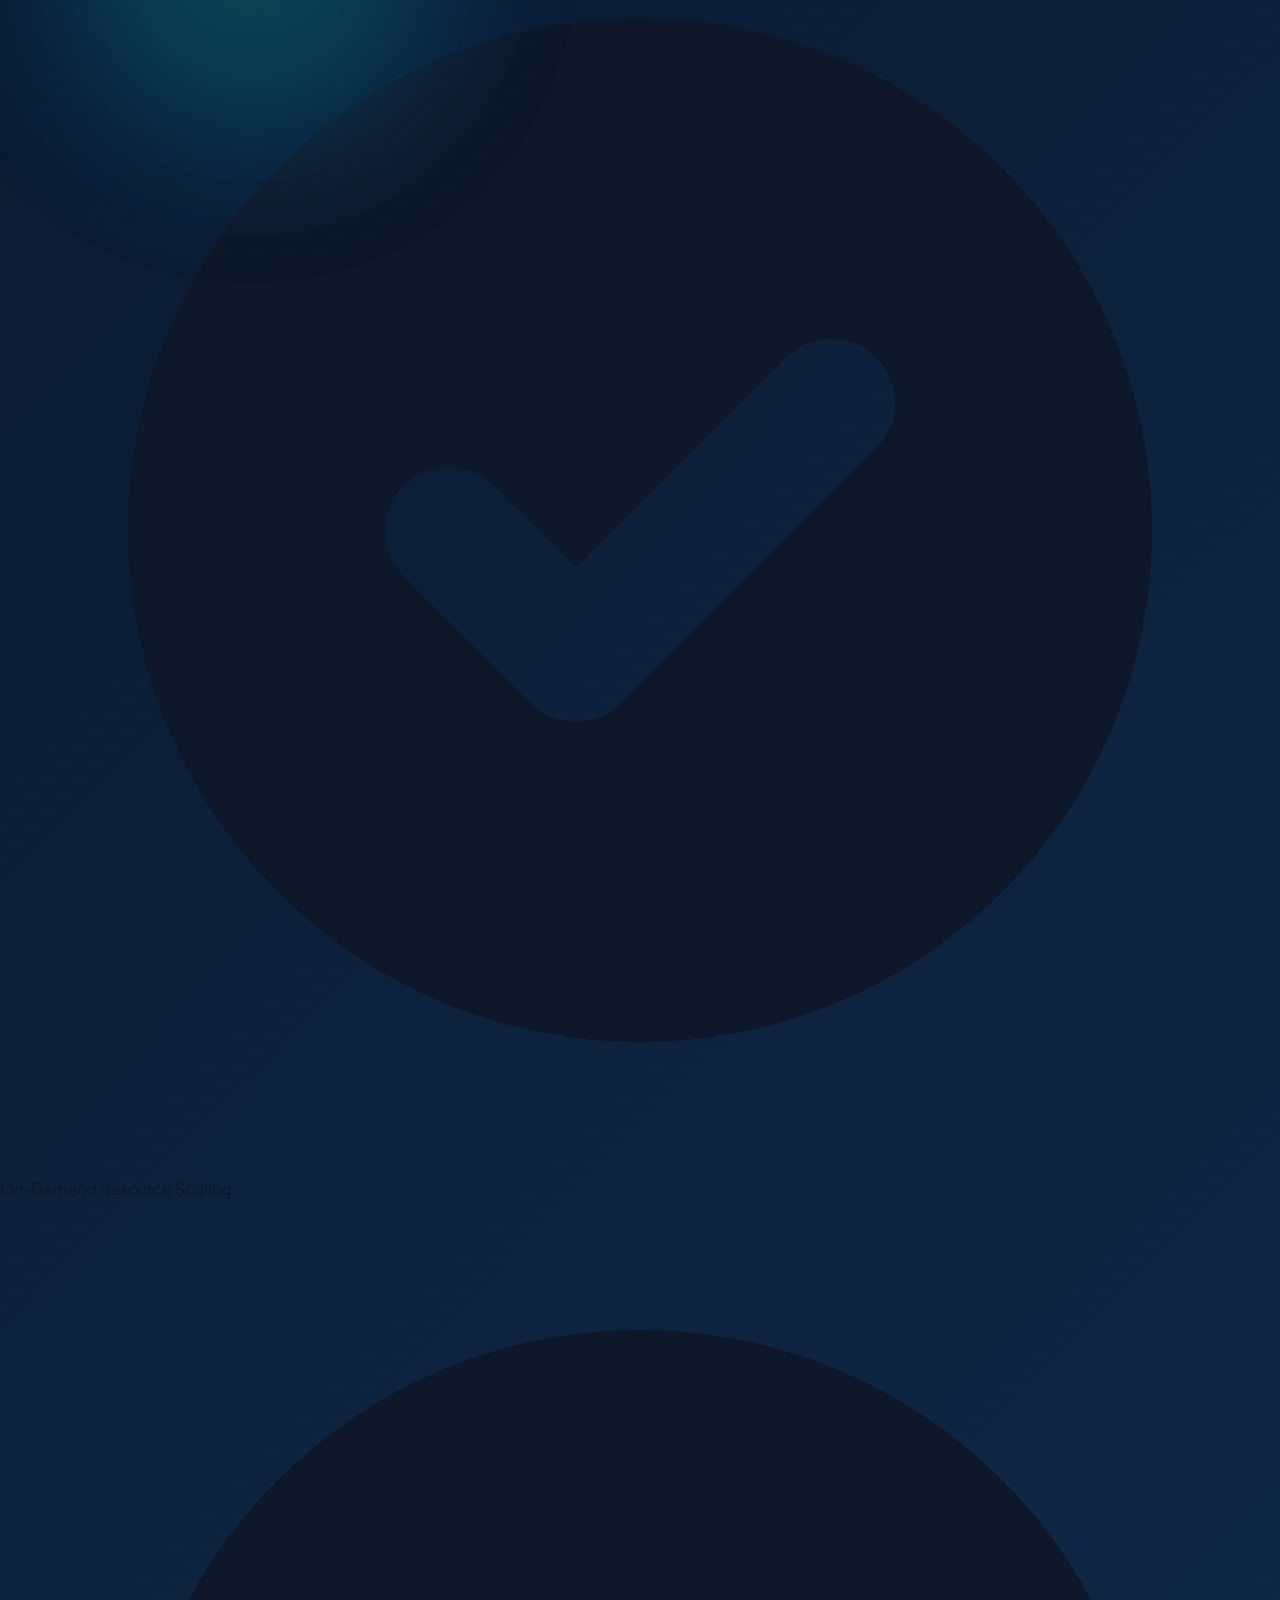
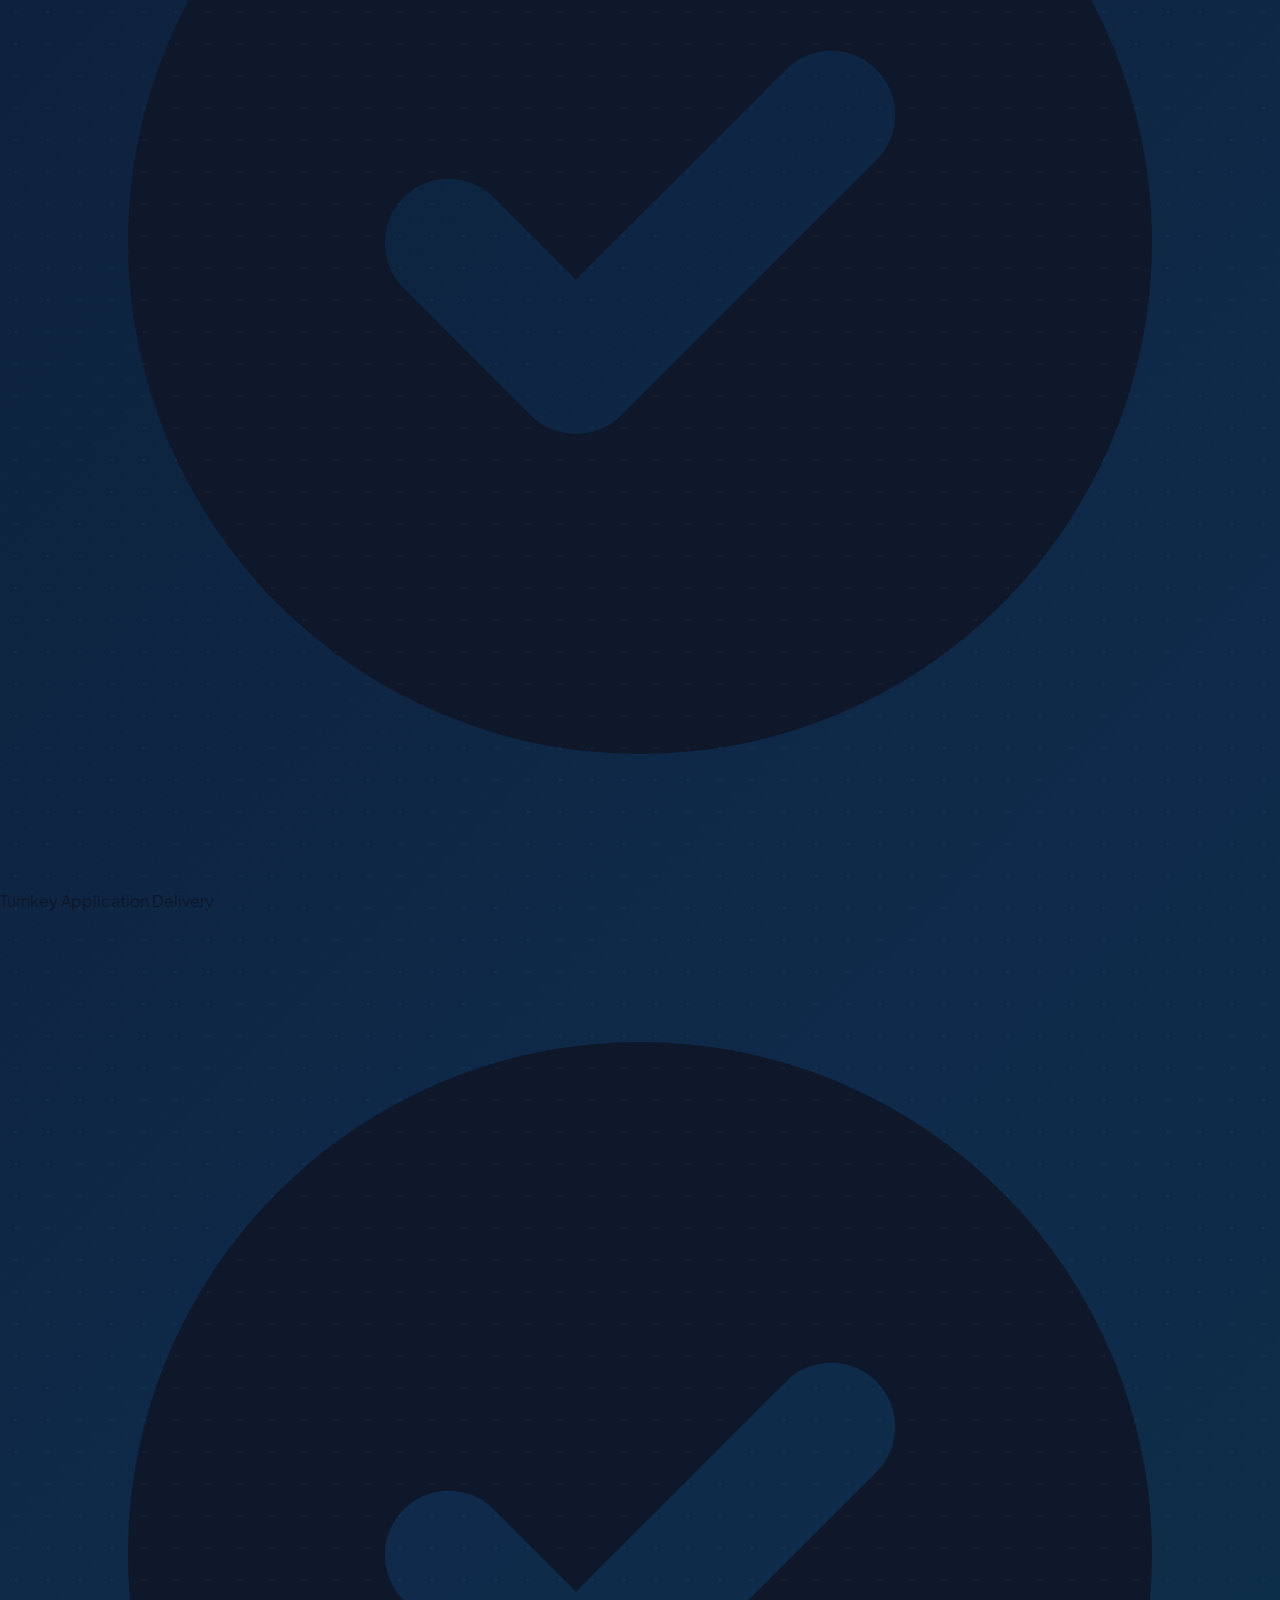
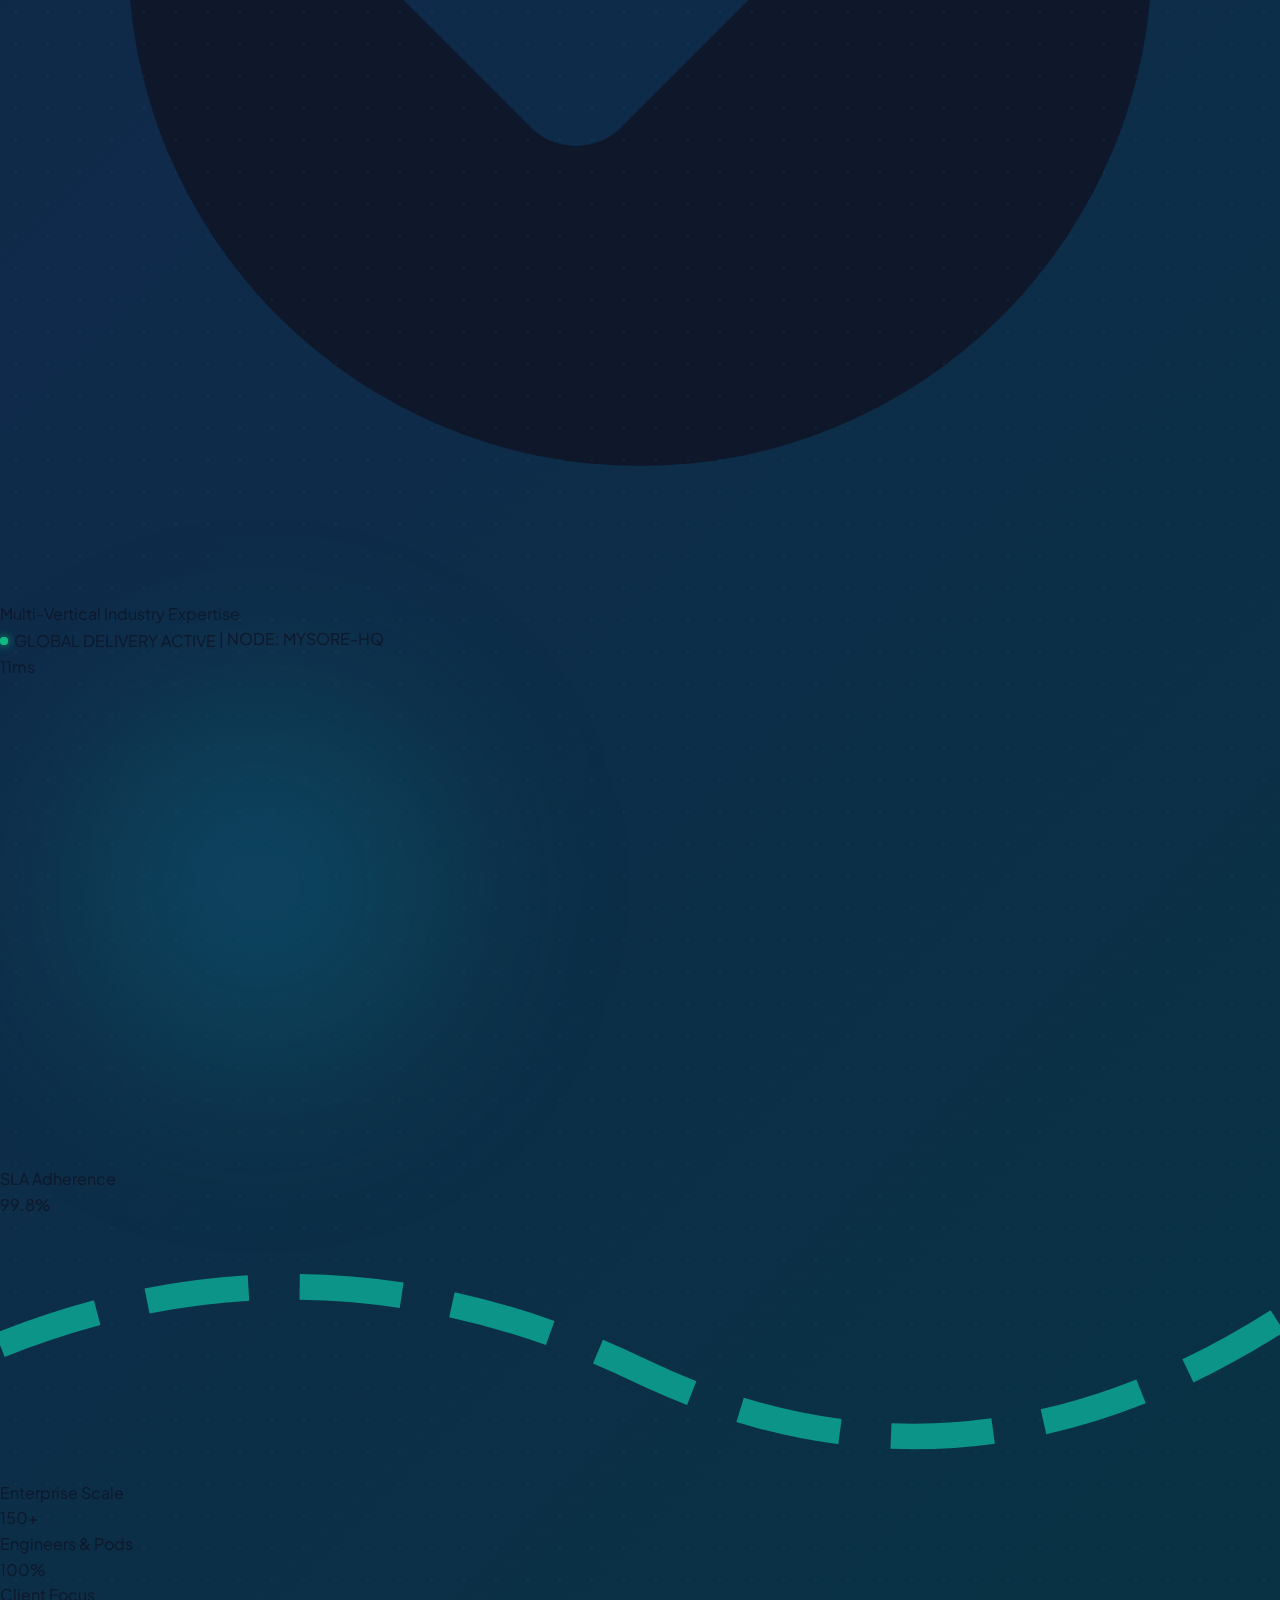
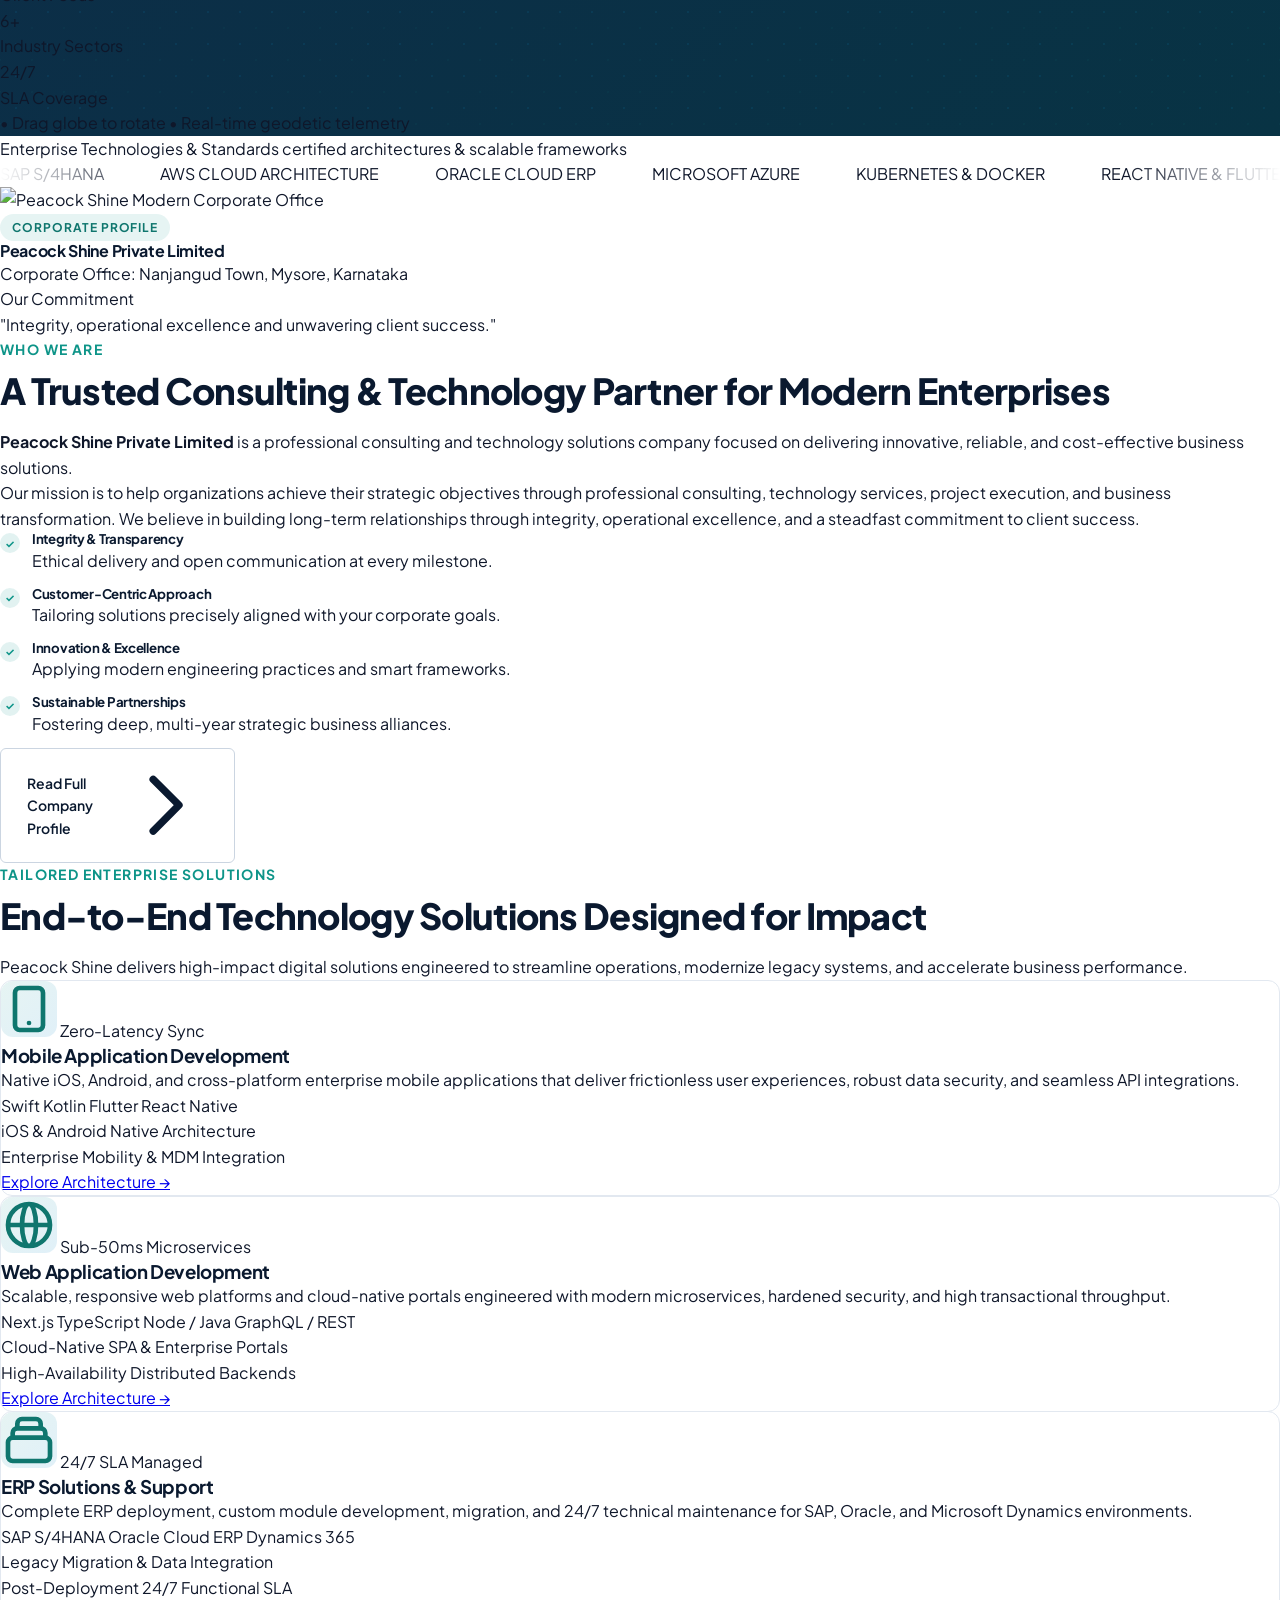
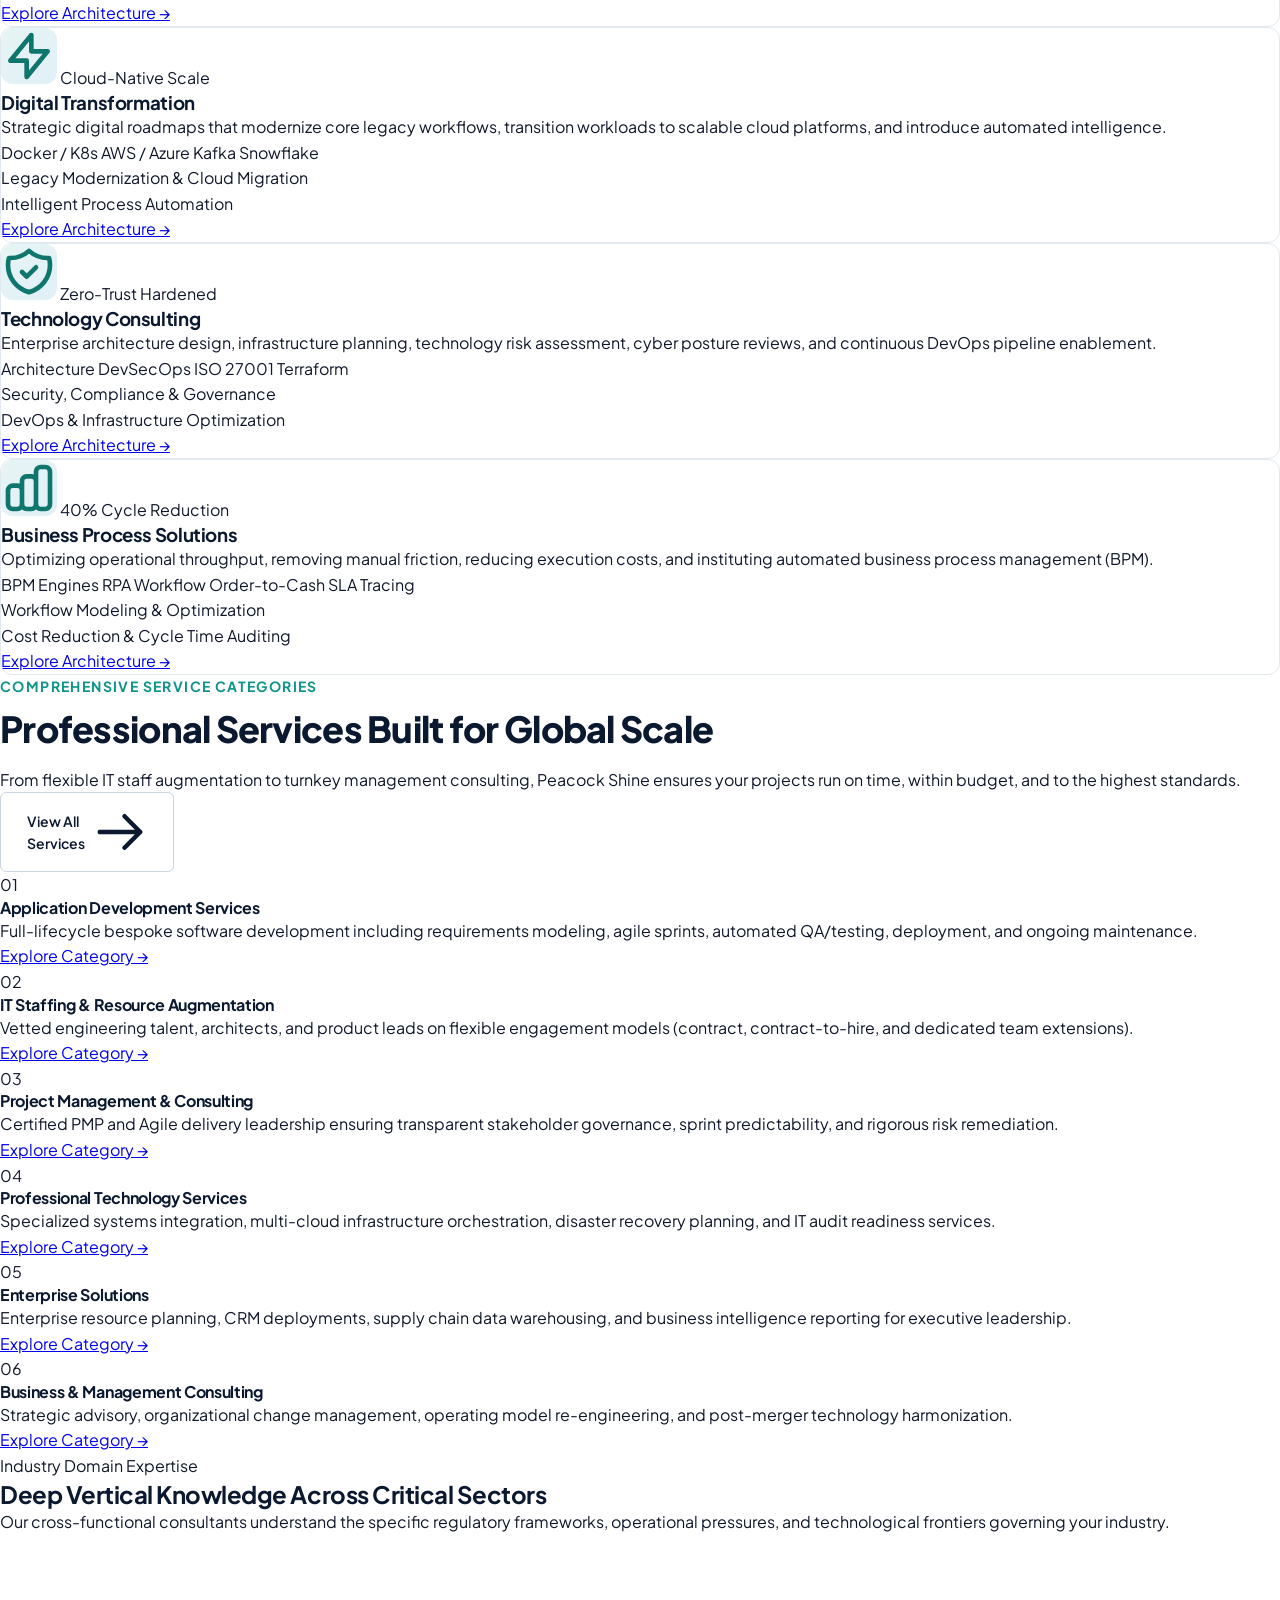
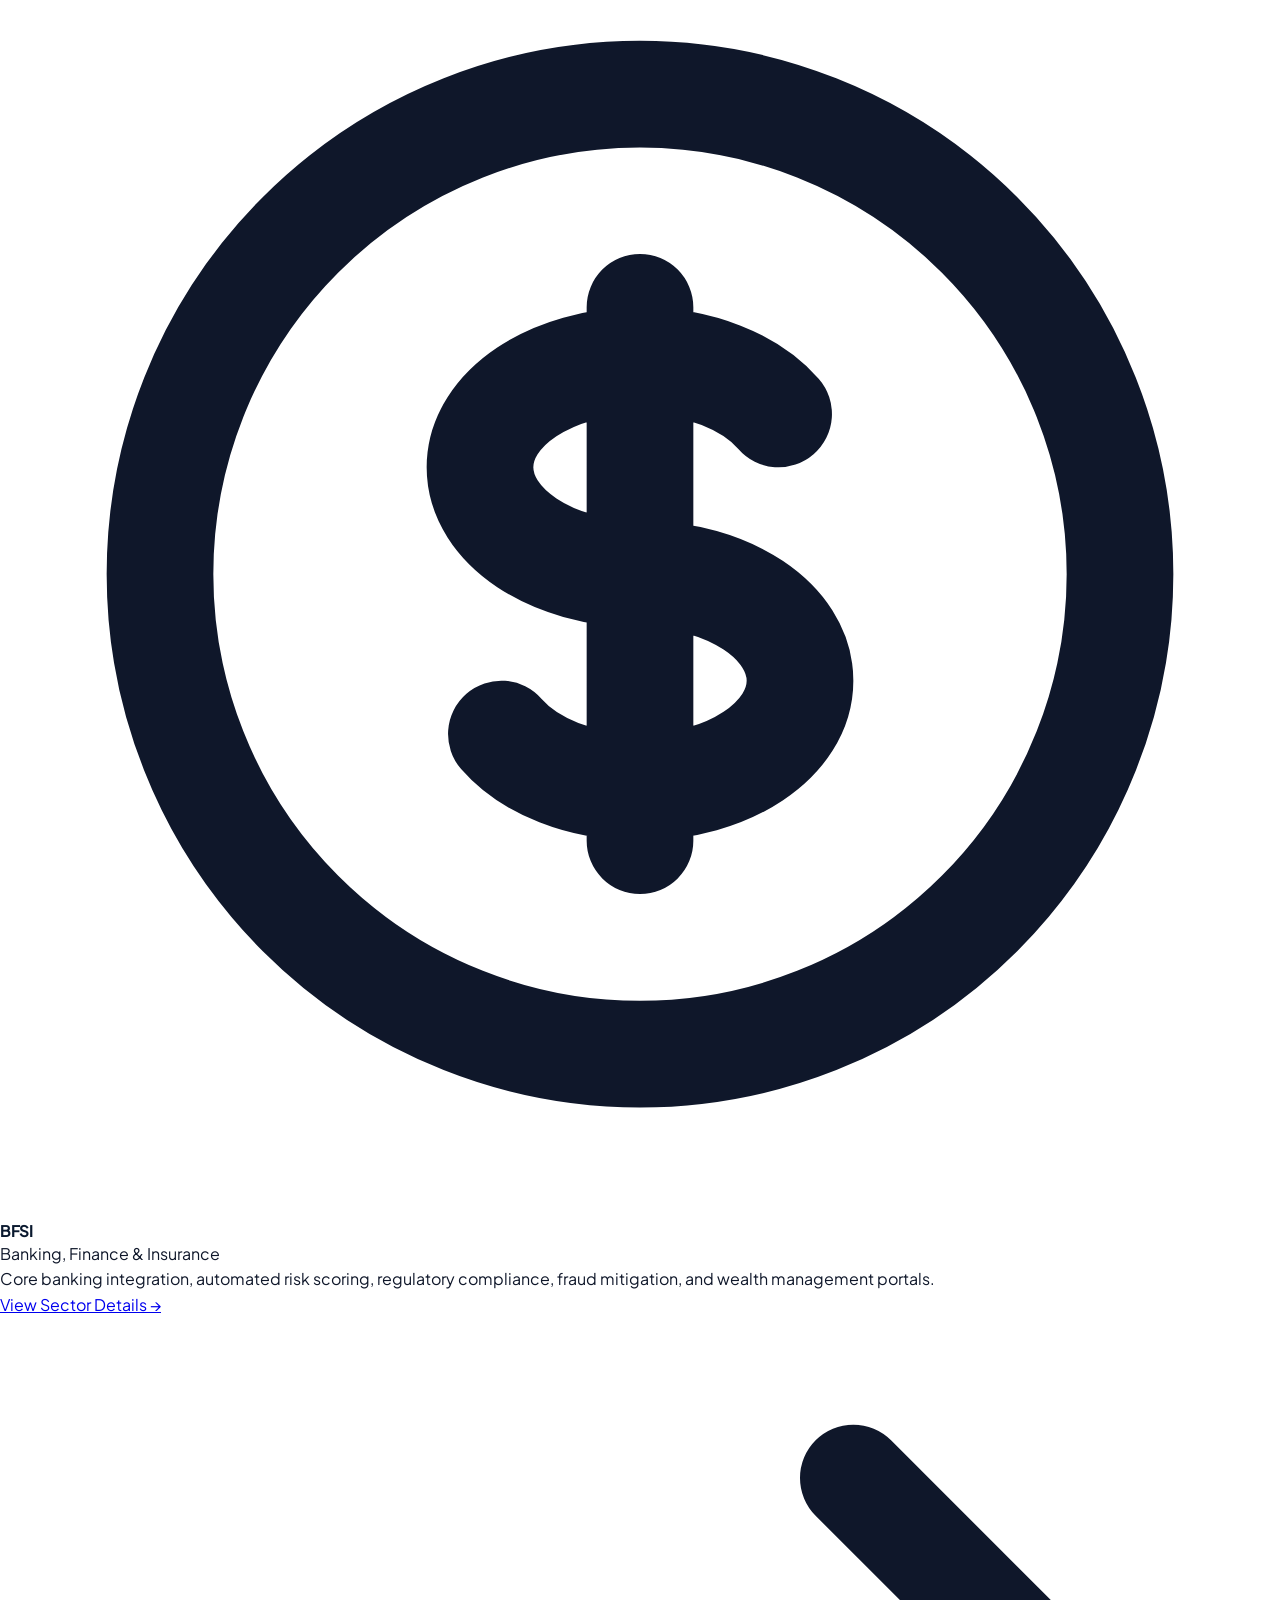
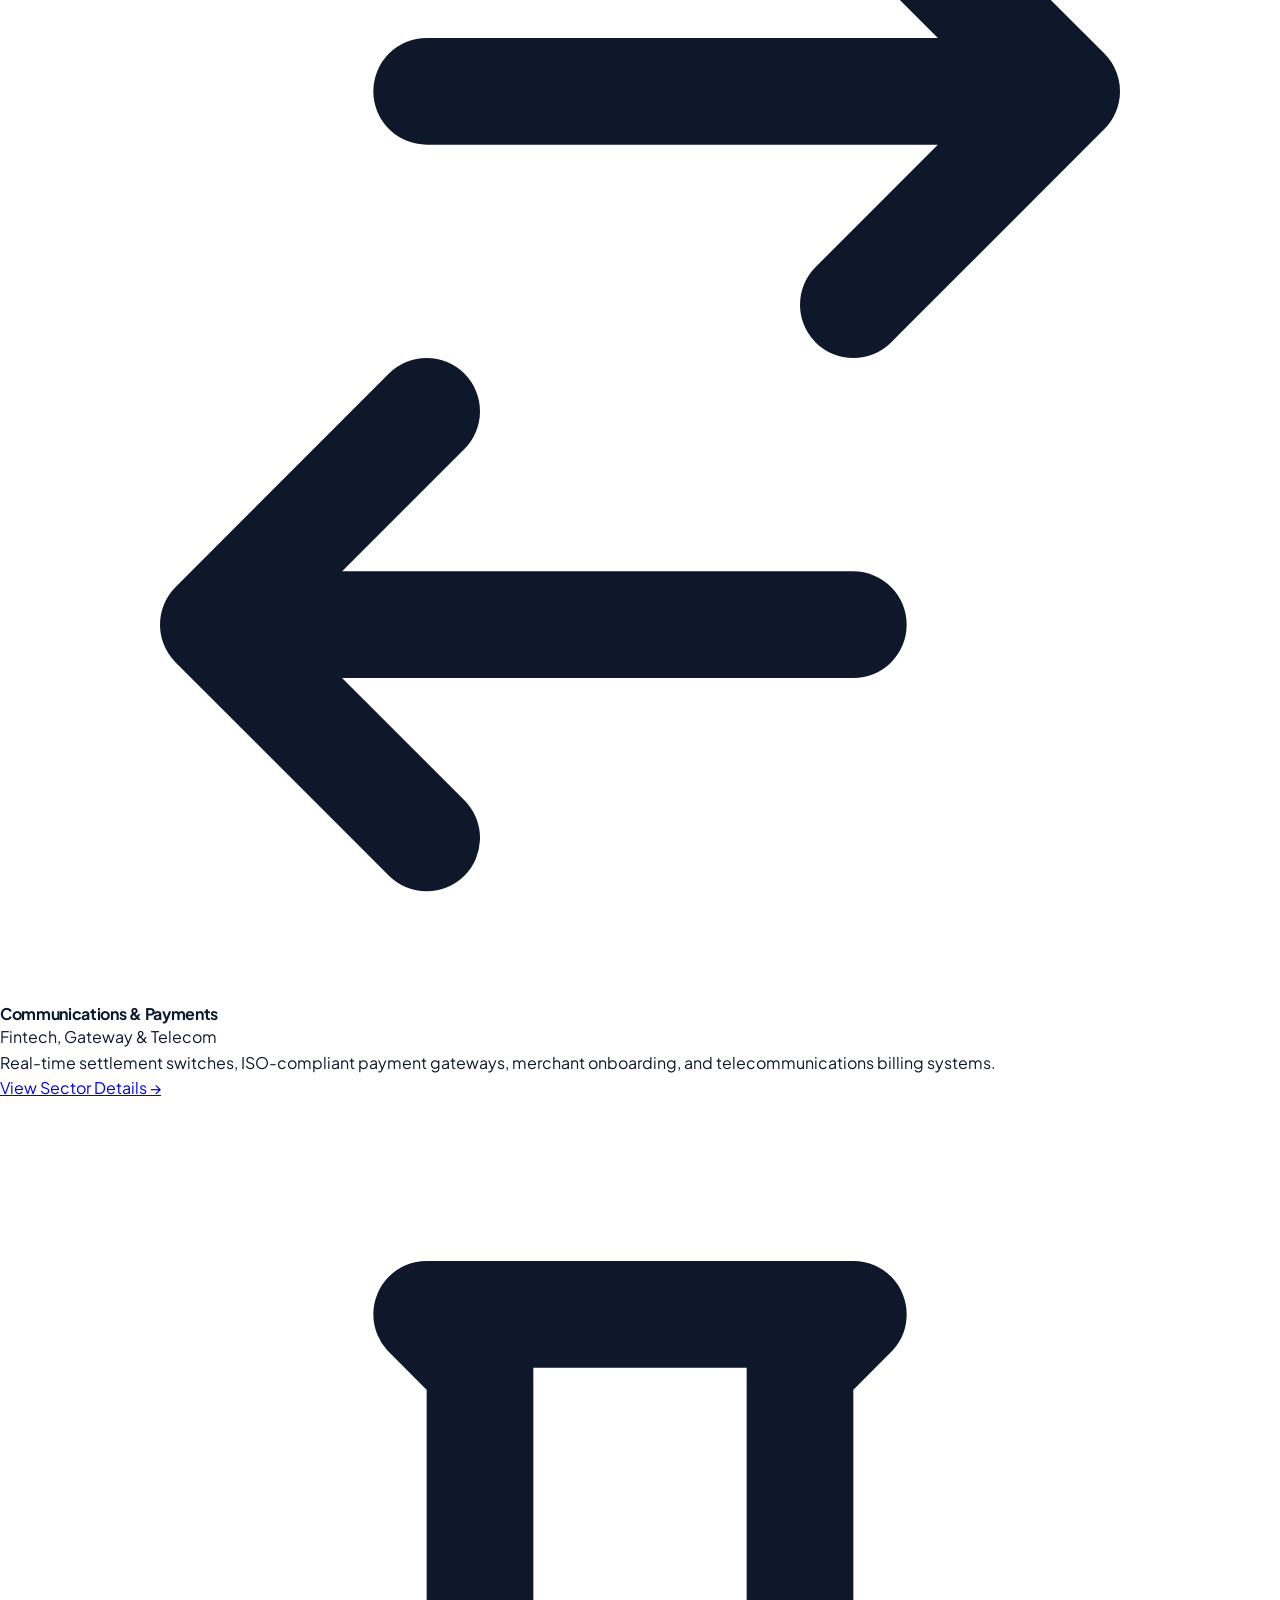
==== commit 5b381f03: "feat(ui-ux): add high-end interactive 3D cyber-globe, telemetry command center, enterprise marquee t" ====
--- a/index.html
+++ b/index.html
@@ -153,57 +153,105 @@
           </div>
         </div>
 
-        <!-- Corporate Hero Visual Card / Stats Matrix -->
-        <div class="lg:col-span-5">
-          <div class="bg-gradient-to-br from-slate-900/90 to-slate-800/80 p-8 rounded-2xl border border-slate-700/60 shadow-2xl backdrop-blur-xl relative">
-            <div class="absolute -top-3 -right-3 bg-teal-500 text-slate-900 font-bold text-xs uppercase px-3 py-1 rounded-full shadow-lg">
-              Enterprise Ready
-            </div>
+        <!-- High-End 3D Interactive Cyber-Globe & Telemetry Command Center -->
+        <div class="lg:col-span-5 relative">
+          <!-- Aurora Light Halo -->
+          <div class="aurora-glow -top-10 -left-10"></div>
+          
+          <div class="relative bg-gradient-to-br from-slate-900/95 via-slate-900/90 to-slate-950/95 p-6 sm:p-7 rounded-3xl border border-slate-700/70 shadow-2xl backdrop-blur-2xl overflow-hidden card-3d spotlight-card">
             
-            <h3 class="text-xl font-bold text-white mb-6 flex items-center gap-2">
-              <span class="w-2.5 h-2.5 rounded-full bg-teal-400"></span>
-              Operational Delivery Matrix
-            </h3>
-
-            <div class="grid grid-cols-2 gap-4 mb-6">
-              <div class="stat-box">
-                <div class="text-3xl font-extrabold text-cyan-400 counter-value" data-target="100" data-suffix="%">100%</div>
-                <div class="text-xs uppercase text-slate-400 tracking-wider mt-1">Client Centricity</div>
-              </div>
-              <div class="stat-box">
-                <div class="text-3xl font-extrabold text-teal-400 counter-value" data-target="99.8" data-decimals="1" data-suffix="%">99.8%</div>
-                <div class="text-xs uppercase text-slate-400 tracking-wider mt-1">SLA Adherence</div>
-              </div>
-              <div class="stat-box">
-                <div class="text-3xl font-extrabold text-amber-400 counter-value" data-target="6" data-suffix="+">6+</div>
-                <div class="text-xs uppercase text-slate-400 tracking-wider mt-1">Industry Verticals</div>
-              </div>
-              <div class="stat-box">
-                <div class="text-3xl font-extrabold text-emerald-400 flex items-center justify-center gap-1">
-                  <span>24/7</span>
-                  <span class="w-2 h-2 rounded-full bg-emerald-400 animate-ping"></span>
-                </div>
-                <div class="text-xs uppercase text-slate-400 tracking-wider mt-1">Support Reliability</div>
-              </div>
-            </div>
-
-            <div class="p-4 bg-slate-900/60 rounded-xl border border-slate-700/50 text-xs text-slate-300 space-y-2">
-              <div class="flex justify-between items-center text-slate-400">
-                <span>Infrastructure &amp; Tech Capabilities:</span>
-                <span class="text-teal-300 font-semibold">Active &amp; Scalable</span>
-              </div>
-              <div class="w-full bg-slate-800 rounded-full h-1.5 overflow-hidden">
-                <div class="bg-gradient-to-r from-teal-500 to-cyan-400 h-1.5 rounded-full w-full"></div>
-              </div>
-              <p class="text-[11px] text-slate-400 pt-1">
-                Delivering hybrid onsite/offshore execution models with complete compliance, agility, and technical integrity.
-              </p>
+            <!-- Top Command Strip -->
+            <div class="flex items-center justify-between border-b border-slate-800 pb-4 mb-3">
+              <div class="flex items-center gap-2.5">
+                <span class="pulse-badge-live text-xs font-bold text-emerald-400">GLOBAL DELIVERY ACTIVE</span>
+                <span class="text-slate-500 text-xs">|</span>
+                <span class="text-xs text-slate-400 font-mono">NODE: MYSORE-HQ</span>
+              </div>
+              <div class="flex items-center gap-1.5 bg-slate-800/80 px-2.5 py-1 rounded-full border border-slate-700/60 text-[11px] text-cyan-300 font-mono">
+                <span class="w-1.5 h-1.5 rounded-full bg-cyan-400"></span>
+                <span id="liveLatencyPing">12ms</span>
+              </div>
+            </div>
+
+            <!-- Interactive 3D Cyber-Globe Canvas Container -->
+            <div class="relative w-full h-[320px] flex items-center justify-center">
+              <canvas id="heroGlobeCanvas"></canvas>
+              
+              <!-- Floating Telemetry Pod Top Right -->
+              <div class="absolute top-2 right-2 bg-slate-900/90 backdrop-blur-md border border-slate-700/80 rounded-xl p-3 shadow-xl max-w-[170px] pointer-events-none transform hover:scale-105 transition-all">
+                <div class="text-[10px] uppercase font-bold text-slate-400 tracking-wider">SLA Adherence</div>
+                <div class="text-lg font-black text-teal-400 counter-value mt-0.5" data-target="99.8" data-decimals="1" data-suffix="%">99.8%</div>
+                <!-- Animated Live Waveform SVG -->
+                <svg class="w-full h-5 mt-1 overflow-visible" viewBox="0 0 100 20">
+                  <path d="M0,10 Q25,0 50,12 T100,8" fill="none" stroke="#0D9488" stroke-width="2" class="live-wave-path" />
+                </svg>
+              </div>
+
+              <!-- Floating Telemetry Pod Bottom Left -->
+              <div class="absolute bottom-2 left-2 bg-slate-900/90 backdrop-blur-md border border-slate-700/80 rounded-xl p-3 shadow-xl max-w-[170px] pointer-events-none">
+                <div class="text-[10px] uppercase font-bold text-slate-400 tracking-wider">Enterprise Scale</div>
+                <div class="text-lg font-black text-cyan-400 counter-value mt-0.5" data-target="150" data-suffix="+">150+</div>
+                <div class="text-[10px] text-slate-400 mt-0.5">Engineers &amp; Pods</div>
+              </div>
+            </div>
+
+            <!-- Bottom Delivery Matrix Stats Strip -->
+            <div class="grid grid-cols-3 gap-2 pt-4 border-t border-slate-800 text-center">
+              <div class="p-2.5 bg-slate-800/40 rounded-xl border border-slate-800">
+                <div class="text-base font-extrabold text-cyan-400 counter-value" data-target="100" data-suffix="%">100%</div>
+                <div class="text-[10px] uppercase text-slate-400 tracking-wider mt-0.5">Client Focus</div>
+              </div>
+              <div class="p-2.5 bg-slate-800/40 rounded-xl border border-slate-800">
+                <div class="text-base font-extrabold text-amber-400 counter-value" data-target="6" data-suffix="+">6+</div>
+                <div class="text-[10px] uppercase text-slate-400 tracking-wider mt-0.5">Industry Sectors</div>
+              </div>
+              <div class="p-2.5 bg-slate-800/40 rounded-xl border border-slate-800">
+                <div class="text-base font-extrabold text-emerald-400">24/7</div>
+                <div class="text-[10px] uppercase text-slate-400 tracking-wider mt-0.5">SLA Coverage</div>
+              </div>
+            </div>
+            
+            <div class="text-center pt-2">
+              <span class="text-[10px] text-slate-500 font-mono tracking-wider">&bull; Drag globe to rotate &bull; Real-time geodetic telemetry</span>
             </div>
           </div>
         </div>
       </div>
     </div>
   </section>
+
+  <!-- ENTERPRISE ECOSYSTEM MARQUEE RIBBON -->
+  <div class="bg-slate-950 border-y border-slate-800/80 py-5">
+    <div class="max-w-7xl mx-auto px-4 sm:px-8 mb-2 flex items-center justify-between text-xs font-semibold text-slate-400 uppercase tracking-widest">
+      <span class="flex items-center gap-2"><span class="w-2 h-2 rounded-full bg-teal-400"></span> Enterprise Technologies &amp; Standards</span>
+      <span class="hidden md:inline text-[11px] text-slate-500 lowercase">certified architectures &amp; scalable frameworks</span>
+    </div>
+    <div class="marquee-container py-2">
+      <div class="marquee-track items-center text-xs sm:text-sm font-extrabold tracking-wider text-slate-400">
+        <span class="flex items-center gap-2 hover:text-cyan-400 transition-colors"><span class="w-1.5 h-1.5 rounded-full bg-cyan-400"></span>SAP S/4HANA</span>
+        <span class="flex items-center gap-2 hover:text-cyan-400 transition-colors"><span class="w-1.5 h-1.5 rounded-full bg-cyan-400"></span>AWS CLOUD ARCHITECTURE</span>
+        <span class="flex items-center gap-2 hover:text-cyan-400 transition-colors"><span class="w-1.5 h-1.5 rounded-full bg-cyan-400"></span>ORACLE CLOUD ERP</span>
+        <span class="flex items-center gap-2 hover:text-cyan-400 transition-colors"><span class="w-1.5 h-1.5 rounded-full bg-cyan-400"></span>MICROSOFT AZURE</span>
+        <span class="flex items-center gap-2 hover:text-cyan-400 transition-colors"><span class="w-1.5 h-1.5 rounded-full bg-cyan-400"></span>KUBERNETES &amp; DOCKER</span>
+        <span class="flex items-center gap-2 hover:text-cyan-400 transition-colors"><span class="w-1.5 h-1.5 rounded-full bg-cyan-400"></span>REACT NATIVE &amp; FLUTTER</span>
+        <span class="flex items-center gap-2 hover:text-cyan-400 transition-colors"><span class="w-1.5 h-1.5 rounded-full bg-cyan-400"></span>MICROSOFT DYNAMICS 365</span>
+        <span class="flex items-center gap-2 hover:text-cyan-400 transition-colors"><span class="w-1.5 h-1.5 rounded-full bg-cyan-400"></span>APACHE KAFKA</span>
+        <span class="flex items-center gap-2 hover:text-cyan-400 transition-colors"><span class="w-1.5 h-1.5 rounded-full bg-cyan-400"></span>SNOWFLAKE DATA CLOUD</span>
+        <span class="flex items-center gap-2 hover:text-cyan-400 transition-colors"><span class="w-1.5 h-1.5 rounded-full bg-cyan-400"></span>ISO 9001 / 27001</span>
+        <!-- Loop copy -->
+        <span class="flex items-center gap-2 hover:text-cyan-400 transition-colors"><span class="w-1.5 h-1.5 rounded-full bg-cyan-400"></span>SAP S/4HANA</span>
+        <span class="flex items-center gap-2 hover:text-cyan-400 transition-colors"><span class="w-1.5 h-1.5 rounded-full bg-cyan-400"></span>AWS CLOUD ARCHITECTURE</span>
+        <span class="flex items-center gap-2 hover:text-cyan-400 transition-colors"><span class="w-1.5 h-1.5 rounded-full bg-cyan-400"></span>ORACLE CLOUD ERP</span>
+        <span class="flex items-center gap-2 hover:text-cyan-400 transition-colors"><span class="w-1.5 h-1.5 rounded-full bg-cyan-400"></span>MICROSOFT AZURE</span>
+        <span class="flex items-center gap-2 hover:text-cyan-400 transition-colors"><span class="w-1.5 h-1.5 rounded-full bg-cyan-400"></span>KUBERNETES &amp; DOCKER</span>
+        <span class="flex items-center gap-2 hover:text-cyan-400 transition-colors"><span class="w-1.5 h-1.5 rounded-full bg-cyan-400"></span>REACT NATIVE &amp; FLUTTER</span>
+        <span class="flex items-center gap-2 hover:text-cyan-400 transition-colors"><span class="w-1.5 h-1.5 rounded-full bg-cyan-400"></span>MICROSOFT DYNAMICS 365</span>
+        <span class="flex items-center gap-2 hover:text-cyan-400 transition-colors"><span class="w-1.5 h-1.5 rounded-full bg-cyan-400"></span>APACHE KAFKA</span>
+        <span class="flex items-center gap-2 hover:text-cyan-400 transition-colors"><span class="w-1.5 h-1.5 rounded-full bg-cyan-400"></span>SNOWFLAKE DATA CLOUD</span>
+        <span class="flex items-center gap-2 hover:text-cyan-400 transition-colors"><span class="w-1.5 h-1.5 rounded-full bg-cyan-400"></span>ISO 9001 / 27001</span>
+      </div>
+    </div>
+  </div>
 
   <!-- ABOUT US SUMMARY TEASER -->
   <section class="py-20 bg-white">
@@ -294,118 +342,166 @@
 
       <div class="grid grid-cols-1 md:grid-cols-2 lg:grid-cols-3 gap-8">
         <!-- 1. Mobile Application Development -->
-        <div class="corporate-card p-8">
-          <div class="icon-badge mb-6">
-            <svg class="w-6 h-6" fill="none" stroke="currentColor" viewBox="0 0 24 24"><path stroke-linecap="round" stroke-linejoin="round" stroke-width="2" d="M12 18h.01M8 21h8a2 2 0 002-2V5a2 2 0 00-2-2H8a2 2 0 00-2 2v14a2 2 0 002 2z"/></svg>
-          </div>
-          <h3 class="text-xl font-bold text-slate-900 mb-3">Mobile Application Development</h3>
-          <p class="text-slate-600 text-sm leading-relaxed mb-6">
+        <div class="corporate-card p-8 card-3d spotlight-card">
+          <div class="flex items-center justify-between mb-6">
+            <div class="icon-badge">
+              <svg class="w-6 h-6" fill="none" stroke="currentColor" viewBox="0 0 24 24"><path stroke-linecap="round" stroke-linejoin="round" stroke-width="2" d="M12 18h.01M8 21h8a2 2 0 002-2V5a2 2 0 00-2-2H8a2 2 0 00-2 2v14a2 2 0 002 2z"/></svg>
+            </div>
+            <span class="text-[10px] bg-teal-50 text-teal-700 border border-teal-200 font-bold px-2.5 py-1 rounded-full uppercase tracking-wider">Zero-Latency Sync</span>
+          </div>
+          <h3 class="text-xl font-bold text-slate-900 mb-2">Mobile Application Development</h3>
+          <p class="text-slate-600 text-sm leading-relaxed mb-4">
             Native iOS, Android, and cross-platform enterprise mobile applications that deliver frictionless user experiences, robust data security, and seamless API integrations.
           </p>
+          <div class="flex flex-wrap gap-1.5 mb-5">
+            <span class="text-[10px] font-semibold bg-slate-100 text-slate-700 px-2 py-0.5 rounded">Swift</span>
+            <span class="text-[10px] font-semibold bg-slate-100 text-slate-700 px-2 py-0.5 rounded">Kotlin</span>
+            <span class="text-[10px] font-semibold bg-slate-100 text-slate-700 px-2 py-0.5 rounded">Flutter</span>
+            <span class="text-[10px] font-semibold bg-slate-100 text-slate-700 px-2 py-0.5 rounded">React Native</span>
+          </div>
           <ul class="text-xs text-slate-500 space-y-2 mb-6 border-t border-slate-100 pt-4">
             <li class="flex items-center gap-2"><span class="w-1.5 h-1.5 rounded-full bg-teal-500"></span>iOS &amp; Android Native Architecture</li>
-            <li class="flex items-center gap-2"><span class="w-1.5 h-1.5 rounded-full bg-teal-500"></span>React Native &amp; Flutter Engineering</li>
-            <li class="flex items-center gap-2"><span class="w-1.5 h-1.5 rounded-full bg-teal-500"></span>Enterprise Mobility Management</li>
+            <li class="flex items-center gap-2"><span class="w-1.5 h-1.5 rounded-full bg-teal-500"></span>Enterprise Mobility &amp; MDM Integration</li>
           </ul>
-          <a href="solutions.html#mobile-app" class="text-sm font-semibold text-teal-600 hover:text-teal-800 flex items-center gap-1">
-            Learn more <span>&rarr;</span>
+          <a href="solutions.html#mobile-app" class="text-sm font-semibold text-teal-600 hover:text-teal-800 flex items-center gap-1 group">
+            <span>Explore Architecture</span> <span class="transform group-hover:translate-x-1 transition-transform">&rarr;</span>
           </a>
         </div>
 
         <!-- 2. Web Application Development -->
-        <div class="corporate-card p-8">
-          <div class="icon-badge mb-6">
-            <svg class="w-6 h-6" fill="none" stroke="currentColor" viewBox="0 0 24 24"><path stroke-linecap="round" stroke-linejoin="round" stroke-width="2" d="M21 12a9 9 0 01-9 9m9-9a9 9 0 00-9-9m9 9H3m9 9a9 9 0 01-9-9m9 9c1.657 0 3-4.03 3-9s-1.343-9-3-9m0 18c-1.657 0-3-4.03-3-9s1.343-9 3-9m-9 9a9 9 0 019-9"/></svg>
-          </div>
-          <h3 class="text-xl font-bold text-slate-900 mb-3">Web Application Development</h3>
-          <p class="text-slate-600 text-sm leading-relaxed mb-6">
+        <div class="corporate-card p-8 card-3d spotlight-card">
+          <div class="flex items-center justify-between mb-6">
+            <div class="icon-badge">
+              <svg class="w-6 h-6" fill="none" stroke="currentColor" viewBox="0 0 24 24"><path stroke-linecap="round" stroke-linejoin="round" stroke-width="2" d="M21 12a9 9 0 01-9 9m9-9a9 9 0 00-9-9m9 9H3m9 9a9 9 0 01-9-9m9 9c1.657 0 3-4.03 3-9s-1.343-9-3-9m0 18c-1.657 0-3-4.03-3-9s1.343-9 3-9m-9 9a9 9 0 019-9"/></svg>
+            </div>
+            <span class="text-[10px] bg-cyan-50 text-cyan-700 border border-cyan-200 font-bold px-2.5 py-1 rounded-full uppercase tracking-wider">Sub-50ms Microservices</span>
+          </div>
+          <h3 class="text-xl font-bold text-slate-900 mb-2">Web Application Development</h3>
+          <p class="text-slate-600 text-sm leading-relaxed mb-4">
             Scalable, responsive web platforms and cloud-native portals engineered with modern microservices, hardened security, and high transactional throughput.
           </p>
+          <div class="flex flex-wrap gap-1.5 mb-5">
+            <span class="text-[10px] font-semibold bg-slate-100 text-slate-700 px-2 py-0.5 rounded">Next.js</span>
+            <span class="text-[10px] font-semibold bg-slate-100 text-slate-700 px-2 py-0.5 rounded">TypeScript</span>
+            <span class="text-[10px] font-semibold bg-slate-100 text-slate-700 px-2 py-0.5 rounded">Node / Java</span>
+            <span class="text-[10px] font-semibold bg-slate-100 text-slate-700 px-2 py-0.5 rounded">GraphQL / REST</span>
+          </div>
           <ul class="text-xs text-slate-500 space-y-2 mb-6 border-t border-slate-100 pt-4">
-            <li class="flex items-center gap-2"><span class="w-1.5 h-1.5 rounded-full bg-teal-500"></span>Cloud-Native SPA &amp; Portals</li>
-            <li class="flex items-center gap-2"><span class="w-1.5 h-1.5 rounded-full bg-teal-500"></span>Microservices &amp; RESTful/GraphQL APIs</li>
-            <li class="flex items-center gap-2"><span class="w-1.5 h-1.5 rounded-full bg-teal-500"></span>High-Availability Enterprise Web Apps</li>
+            <li class="flex items-center gap-2"><span class="w-1.5 h-1.5 rounded-full bg-teal-500"></span>Cloud-Native SPA &amp; Enterprise Portals</li>
+            <li class="flex items-center gap-2"><span class="w-1.5 h-1.5 rounded-full bg-teal-500"></span>High-Availability Distributed Backends</li>
           </ul>
-          <a href="solutions.html#web-app" class="text-sm font-semibold text-teal-600 hover:text-teal-800 flex items-center gap-1">
-            Learn more <span>&rarr;</span>
+          <a href="solutions.html#web-app" class="text-sm font-semibold text-teal-600 hover:text-teal-800 flex items-center gap-1 group">
+            <span>Explore Architecture</span> <span class="transform group-hover:translate-x-1 transition-transform">&rarr;</span>
           </a>
         </div>
 
         <!-- 3. ERP Solutions & Support -->
-        <div class="corporate-card p-8">
-          <div class="icon-badge mb-6">
-            <svg class="w-6 h-6" fill="none" stroke="currentColor" viewBox="0 0 24 24"><path stroke-linecap="round" stroke-linejoin="round" stroke-width="2" d="M19 11H5m14 0a2 2 0 012 2v6a2 2 0 01-2 2H5a2 2 0 01-2-2v-6a2 2 0 012-2m14 0V9a2 2 0 00-2-2M5 11V9a2 2 0 012-2m0 0V5a2 2 0 012-2h6a2 2 0 012 2v2M7 7h10"/></svg>
-          </div>
-          <h3 class="text-xl font-bold text-slate-900 mb-3">ERP Solutions &amp; Support</h3>
-          <p class="text-slate-600 text-sm leading-relaxed mb-6">
+        <div class="corporate-card p-8 card-3d spotlight-card">
+          <div class="flex items-center justify-between mb-6">
+            <div class="icon-badge">
+              <svg class="w-6 h-6" fill="none" stroke="currentColor" viewBox="0 0 24 24"><path stroke-linecap="round" stroke-linejoin="round" stroke-width="2" d="M19 11H5m14 0a2 2 0 012 2v6a2 2 0 01-2 2H5a2 2 0 01-2-2v-6a2 2 0 012-2m14 0V9a2 2 0 00-2-2M5 11V9a2 2 0 012-2m0 0V5a2 2 0 012-2h6a2 2 0 012 2v2M7 7h10"/></svg>
+            </div>
+            <span class="text-[10px] bg-blue-50 text-blue-700 border border-blue-200 font-bold px-2.5 py-1 rounded-full uppercase tracking-wider">24/7 SLA Managed</span>
+          </div>
+          <h3 class="text-xl font-bold text-slate-900 mb-2">ERP Solutions &amp; Support</h3>
+          <p class="text-slate-600 text-sm leading-relaxed mb-4">
             Complete ERP deployment, custom module development, migration, and 24/7 technical maintenance for SAP, Oracle, and Microsoft Dynamics environments.
           </p>
+          <div class="flex flex-wrap gap-1.5 mb-5">
+            <span class="text-[10px] font-semibold bg-slate-100 text-slate-700 px-2 py-0.5 rounded">SAP S/4HANA</span>
+            <span class="text-[10px] font-semibold bg-slate-100 text-slate-700 px-2 py-0.5 rounded">Oracle Cloud ERP</span>
+            <span class="text-[10px] font-semibold bg-slate-100 text-slate-700 px-2 py-0.5 rounded">Dynamics 365</span>
+          </div>
           <ul class="text-xs text-slate-500 space-y-2 mb-6 border-t border-slate-100 pt-4">
-            <li class="flex items-center gap-2"><span class="w-1.5 h-1.5 rounded-full bg-teal-500"></span>ERP Implementation &amp; Rollout</li>
             <li class="flex items-center gap-2"><span class="w-1.5 h-1.5 rounded-full bg-teal-500"></span>Legacy Migration &amp; Data Integration</li>
-            <li class="flex items-center gap-2"><span class="w-1.5 h-1.5 rounded-full bg-teal-500"></span>Post-Deployment 24/7 SLA Support</li>
+            <li class="flex items-center gap-2"><span class="w-1.5 h-1.5 rounded-full bg-teal-500"></span>Post-Deployment 24/7 Functional SLA</li>
           </ul>
-          <a href="solutions.html#erp-solutions" class="text-sm font-semibold text-teal-600 hover:text-teal-800 flex items-center gap-1">
-            Learn more <span>&rarr;</span>
+          <a href="solutions.html#erp-solutions" class="text-sm font-semibold text-teal-600 hover:text-teal-800 flex items-center gap-1 group">
+            <span>Explore Architecture</span> <span class="transform group-hover:translate-x-1 transition-transform">&rarr;</span>
           </a>
         </div>
 
         <!-- 4. Digital Transformation -->
-        <div class="corporate-card p-8">
-          <div class="icon-badge mb-6">
-            <svg class="w-6 h-6" fill="none" stroke="currentColor" viewBox="0 0 24 24"><path stroke-linecap="round" stroke-linejoin="round" stroke-width="2" d="M13 10V3L4 14h7v7l9-11h-7z"/></svg>
-          </div>
-          <h3 class="text-xl font-bold text-slate-900 mb-3">Digital Transformation</h3>
-          <p class="text-slate-600 text-sm leading-relaxed mb-6">
+        <div class="corporate-card p-8 card-3d spotlight-card">
+          <div class="flex items-center justify-between mb-6">
+            <div class="icon-badge">
+              <svg class="w-6 h-6" fill="none" stroke="currentColor" viewBox="0 0 24 24"><path stroke-linecap="round" stroke-linejoin="round" stroke-width="2" d="M13 10V3L4 14h7v7l9-11h-7z"/></svg>
+            </div>
+            <span class="text-[10px] bg-emerald-50 text-emerald-700 border border-emerald-200 font-bold px-2.5 py-1 rounded-full uppercase tracking-wider">Cloud-Native Scale</span>
+          </div>
+          <h3 class="text-xl font-bold text-slate-900 mb-2">Digital Transformation</h3>
+          <p class="text-slate-600 text-sm leading-relaxed mb-4">
             Strategic digital roadmaps that modernize core legacy workflows, transition workloads to scalable cloud platforms, and introduce automated intelligence.
           </p>
+          <div class="flex flex-wrap gap-1.5 mb-5">
+            <span class="text-[10px] font-semibold bg-slate-100 text-slate-700 px-2 py-0.5 rounded">Docker / K8s</span>
+            <span class="text-[10px] font-semibold bg-slate-100 text-slate-700 px-2 py-0.5 rounded">AWS / Azure</span>
+            <span class="text-[10px] font-semibold bg-slate-100 text-slate-700 px-2 py-0.5 rounded">Kafka</span>
+            <span class="text-[10px] font-semibold bg-slate-100 text-slate-700 px-2 py-0.5 rounded">Snowflake</span>
+          </div>
           <ul class="text-xs text-slate-500 space-y-2 mb-6 border-t border-slate-100 pt-4">
             <li class="flex items-center gap-2"><span class="w-1.5 h-1.5 rounded-full bg-teal-500"></span>Legacy Modernization &amp; Cloud Migration</li>
             <li class="flex items-center gap-2"><span class="w-1.5 h-1.5 rounded-full bg-teal-500"></span>Intelligent Process Automation</li>
-            <li class="flex items-center gap-2"><span class="w-1.5 h-1.5 rounded-full bg-teal-500"></span>Data Analytics &amp; Decision Engines</li>
           </ul>
-          <a href="solutions.html#digital-transformation" class="text-sm font-semibold text-teal-600 hover:text-teal-800 flex items-center gap-1">
-            Learn more <span>&rarr;</span>
+          <a href="solutions.html#digital-transformation" class="text-sm font-semibold text-teal-600 hover:text-teal-800 flex items-center gap-1 group">
+            <span>Explore Architecture</span> <span class="transform group-hover:translate-x-1 transition-transform">&rarr;</span>
           </a>
         </div>
 
         <!-- 5. Technology Consulting -->
-        <div class="corporate-card p-8">
-          <div class="icon-badge mb-6">
-            <svg class="w-6 h-6" fill="none" stroke="currentColor" viewBox="0 0 24 24"><path stroke-linecap="round" stroke-linejoin="round" stroke-width="2" d="M9 12l2 2 4-4m5.618-4.016A11.955 11.955 0 0112 2.944a11.955 11.955 0 01-8.618 3.04A12.02 12.02 0 003 9c0 5.591 3.824 10.29 9 11.622 5.176-1.332 9-6.03 9-11.622 0-1.042-.133-2.052-.382-3.016z"/></svg>
-          </div>
-          <h3 class="text-xl font-bold text-slate-900 mb-3">Technology Consulting</h3>
-          <p class="text-slate-600 text-sm leading-relaxed mb-6">
+        <div class="corporate-card p-8 card-3d spotlight-card">
+          <div class="flex items-center justify-between mb-6">
+            <div class="icon-badge">
+              <svg class="w-6 h-6" fill="none" stroke="currentColor" viewBox="0 0 24 24"><path stroke-linecap="round" stroke-linejoin="round" stroke-width="2" d="M9 12l2 2 4-4m5.618-4.016A11.955 11.955 0 0112 2.944a11.955 11.955 0 01-8.618 3.04A12.02 12.02 0 003 9c0 5.591 3.824 10.29 9 11.622 5.176-1.332 9-6.03 9-11.622 0-1.042-.133-2.052-.382-3.016z"/></svg>
+            </div>
+            <span class="text-[10px] bg-purple-50 text-purple-700 border border-purple-200 font-bold px-2.5 py-1 rounded-full uppercase tracking-wider">Zero-Trust Hardened</span>
+          </div>
+          <h3 class="text-xl font-bold text-slate-900 mb-2">Technology Consulting</h3>
+          <p class="text-slate-600 text-sm leading-relaxed mb-4">
             Enterprise architecture design, infrastructure planning, technology risk assessment, cyber posture reviews, and continuous DevOps pipeline enablement.
           </p>
+          <div class="flex flex-wrap gap-1.5 mb-5">
+            <span class="text-[10px] font-semibold bg-slate-100 text-slate-700 px-2 py-0.5 rounded">Architecture</span>
+            <span class="text-[10px] font-semibold bg-slate-100 text-slate-700 px-2 py-0.5 rounded">DevSecOps</span>
+            <span class="text-[10px] font-semibold bg-slate-100 text-slate-700 px-2 py-0.5 rounded">ISO 27001</span>
+            <span class="text-[10px] font-semibold bg-slate-100 text-slate-700 px-2 py-0.5 rounded">Terraform</span>
+          </div>
           <ul class="text-xs text-slate-500 space-y-2 mb-6 border-t border-slate-100 pt-4">
-            <li class="flex items-center gap-2"><span class="w-1.5 h-1.5 rounded-full bg-teal-500"></span>Architecture &amp; Tech Stack Selection</li>
             <li class="flex items-center gap-2"><span class="w-1.5 h-1.5 rounded-full bg-teal-500"></span>Security, Compliance &amp; Governance</li>
             <li class="flex items-center gap-2"><span class="w-1.5 h-1.5 rounded-full bg-teal-500"></span>DevOps &amp; Infrastructure Optimization</li>
           </ul>
-          <a href="solutions.html#tech-consulting" class="text-sm font-semibold text-teal-600 hover:text-teal-800 flex items-center gap-1">
-            Learn more <span>&rarr;</span>
+          <a href="solutions.html#tech-consulting" class="text-sm font-semibold text-teal-600 hover:text-teal-800 flex items-center gap-1 group">
+            <span>Explore Architecture</span> <span class="transform group-hover:translate-x-1 transition-transform">&rarr;</span>
           </a>
         </div>
 
         <!-- 6. Business Process Solutions -->
-        <div class="corporate-card p-8">
-          <div class="icon-badge mb-6">
-            <svg class="w-6 h-6" fill="none" stroke="currentColor" viewBox="0 0 24 24"><path stroke-linecap="round" stroke-linejoin="round" stroke-width="2" d="M9 19v-6a2 2 0 00-2-2H5a2 2 0 00-2 2v6a2 2 0 002 2h2a2 2 0 002-2zm0 0V9a2 2 0 012-2h2a2 2 0 012 2v10m-6 0a2 2 0 002 2h2a2 2 0 002-2m0 0V5a2 2 0 012-2h2a2 2 0 012 2v14a2 2 0 01-2 2h-2a2 2 0 01-2-2z"/></svg>
-          </div>
-          <h3 class="text-xl font-bold text-slate-900 mb-3">Business Process Solutions</h3>
-          <p class="text-slate-600 text-sm leading-relaxed mb-6">
+        <div class="corporate-card p-8 card-3d spotlight-card">
+          <div class="flex items-center justify-between mb-6">
+            <div class="icon-badge">
+              <svg class="w-6 h-6" fill="none" stroke="currentColor" viewBox="0 0 24 24"><path stroke-linecap="round" stroke-linejoin="round" stroke-width="2" d="M9 19v-6a2 2 0 00-2-2H5a2 2 0 00-2 2v6a2 2 0 002 2h2a2 2 0 002-2zm0 0V9a2 2 0 012-2h2a2 2 0 012 2v10m-6 0a2 2 0 002 2h2a2 2 0 002-2m0 0V5a2 2 0 012-2h2a2 2 0 012 2v14a2 2 0 01-2 2h-2a2 2 0 01-2-2z"/></svg>
+            </div>
+            <span class="text-[10px] bg-amber-50 text-amber-700 border border-amber-200 font-bold px-2.5 py-1 rounded-full uppercase tracking-wider">40% Cycle Reduction</span>
+          </div>
+          <h3 class="text-xl font-bold text-slate-900 mb-2">Business Process Solutions</h3>
+          <p class="text-slate-600 text-sm leading-relaxed mb-4">
             Optimizing operational throughput, removing manual friction, reducing execution costs, and instituting automated business process management (BPM).
           </p>
+          <div class="flex flex-wrap gap-1.5 mb-5">
+            <span class="text-[10px] font-semibold bg-slate-100 text-slate-700 px-2 py-0.5 rounded">BPM Engines</span>
+            <span class="text-[10px] font-semibold bg-slate-100 text-slate-700 px-2 py-0.5 rounded">RPA Workflow</span>
+            <span class="text-[10px] font-semibold bg-slate-100 text-slate-700 px-2 py-0.5 rounded">Order-to-Cash</span>
+            <span class="text-[10px] font-semibold bg-slate-100 text-slate-700 px-2 py-0.5 rounded">SLA Tracing</span>
+          </div>
           <ul class="text-xs text-slate-500 space-y-2 mb-6 border-t border-slate-100 pt-4">
             <li class="flex items-center gap-2"><span class="w-1.5 h-1.5 rounded-full bg-teal-500"></span>Workflow Modeling &amp; Optimization</li>
-            <li class="flex items-center gap-2"><span class="w-1.5 h-1.5 rounded-full bg-teal-500"></span>SLA-Driven Process Execution</li>
             <li class="flex items-center gap-2"><span class="w-1.5 h-1.5 rounded-full bg-teal-500"></span>Cost Reduction &amp; Cycle Time Auditing</li>
           </ul>
-          <a href="solutions.html#business-process" class="text-sm font-semibold text-teal-600 hover:text-teal-800 flex items-center gap-1">
-            Learn more <span>&rarr;</span>
+          <a href="solutions.html#business-process" class="text-sm font-semibold text-teal-600 hover:text-teal-800 flex items-center gap-1 group">
+            <span>Explore Architecture</span> <span class="transform group-hover:translate-x-1 transition-transform">&rarr;</span>
           </a>
         </div>
+      </div>
       </div>
     </div>
   </section>
--- a/css/style.css
+++ b/css/style.css
@@ -490,16 +490,33 @@
    MOTION GRAPHICS & ADVANCED INTERACTIVE UI (UI/UX PRO MAX)
    ========================================================================== */
 
-/* 1. Hero Ambient Mesh Canvas */
-#heroMeshCanvas {
-  position: absolute;
-  top: 0;
-  left: 0;
+/* 1. Hero Ambient Mesh & 3D Cyber-Globe Canvas */
+#heroGlobeCanvas {
   width: 100%;
   height: 100%;
+  max-height: 480px;
+  cursor: grab;
+  touch-action: none;
+}
+
+#heroGlobeCanvas:active {
+  cursor: grabbing;
+}
+
+.aurora-glow {
+  position: absolute;
+  width: 520px;
+  height: 520px;
+  border-radius: 50%;
+  background: radial-gradient(circle, rgba(14, 165, 233, 0.22) 0%, rgba(13, 148, 136, 0.16) 45%, transparent 70%);
+  filter: blur(75px);
   pointer-events: none;
-  z-index: 2;
-  opacity: 0.65;
+  animation: auroraPulse 10s infinite alternate ease-in-out;
+}
+
+@keyframes auroraPulse {
+  0% { transform: scale(0.9) translate(-10px, -10px); }
+  100% { transform: scale(1.1) translate(15px, 15px); }
 }
 
 /* 2. Kinetic Capability Rotator */
@@ -509,7 +526,7 @@
   vertical-align: bottom;
   height: 1.25em;
   overflow: hidden;
-  min-width: 280px;
+  min-width: 290px;
 }
 
 #capabilityRotator {
@@ -528,13 +545,23 @@
   opacity: 1;
 }
 
-/* 3. Interactive Card Spotlight / Border Glow (Stripe / Linear Effect) */
-.corporate-card, .stat-box {
+/* 3. High-End 3D Card Tilt & Specular Spotlight */
+.card-3d-wrap {
+  perspective: 1200px;
+  transform-style: preserve-3d;
+}
+
+.card-3d {
+  transition: transform 0.2s cubic-bezier(0.16, 1, 0.3, 1), box-shadow 0.25s ease;
+  will-change: transform;
+}
+
+.spotlight-card {
   position: relative;
   overflow: hidden;
 }
 
-.corporate-card::after {
+.spotlight-card::after {
   content: '';
   position: absolute;
   top: 0;
@@ -543,21 +570,118 @@
   bottom: 0;
   border-radius: inherit;
   background: radial-gradient(
-    400px circle at var(--mouse-x, -500px) var(--mouse-y, -500px),
-    rgba(14, 165, 233, 0.12),
-    transparent 50%
+    420px circle at var(--mouse-x, -500px) var(--mouse-y, -500px),
+    rgba(14, 165, 233, 0.15),
+    transparent 55%
   );
   pointer-events: none;
   opacity: 0;
   transition: opacity 0.3s ease;
-  z-index: 1;
-}
-
-.corporate-card:hover::after {
+  z-index: 2;
+}
+
+.spotlight-card:hover::after {
   opacity: 1;
 }
 
-/* 4. Scroll-Driven Reveal (Staggered Fade-Up) */
+/* 4. Infinite Enterprise Partner Marquee */
+.marquee-container {
+  overflow: hidden;
+  position: relative;
+  mask-image: linear-gradient(to right, transparent 0%, black 12%, black 88%, transparent 100%);
+  -webkit-mask-image: linear-gradient(to right, transparent 0%, black 12%, black 88%, transparent 100%);
+}
+
+.marquee-track {
+  display: flex;
+  gap: 3.5rem;
+  width: max-content;
+  animation: marqueeLoop 30s linear infinite;
+  will-change: transform;
+}
+
+.marquee-track:hover {
+  animation-play-state: paused;
+}
+
+@keyframes marqueeLoop {
+  0% { transform: translateX(0); }
+  100% { transform: translateX(-50%); }
+}
+
+/* 5. Live Architecture Circuit Waves */
+.live-wave-path {
+  stroke-dasharray: 8 4;
+  animation: waveDash 1.4s linear infinite;
+}
+
+@keyframes waveDash {
+  to {
+    stroke-dashoffset: -12;
+  }
+}
+
+.pulse-badge-live {
+  position: relative;
+  display: inline-flex;
+  align-items: center;
+  gap: 6px;
+}
+
+.pulse-badge-live::before {
+  content: '';
+  width: 8px;
+  height: 8px;
+  border-radius: 50%;
+  background-color: #10B981;
+  box-shadow: 0 0 8px #10B981;
+}
+
+.pulse-badge-live::after {
+  content: '';
+  position: absolute;
+  left: 0;
+  width: 8px;
+  height: 8px;
+  border-radius: 50%;
+  background-color: #10B981;
+  animation: pingDot 2s cubic-bezier(0, 0, 0.2, 1) infinite;
+}
+
+@keyframes pingDot {
+  75%, 100% {
+    transform: scale(2.4);
+    opacity: 0;
+  }
+}
+
+/* 6. High-Tech Bento Cards */
+.bento-card {
+  background: #FFFFFF;
+  border: 1px solid #E2E8F0;
+  border-radius: 18px;
+  transition: var(--transition);
+  position: relative;
+}
+
+.bento-card:hover {
+  transform: translateY(-4px);
+  box-shadow: 0 20px 35px -10px rgba(10, 25, 47, 0.1);
+  border-color: #CBD5E1;
+}
+
+.bento-card-dark {
+  background: linear-gradient(145deg, #0F2038 0%, #081324 100%);
+  border: 1px solid rgba(255, 255, 255, 0.1);
+  box-shadow: 0 20px 40px -15px rgba(0, 0, 0, 0.4);
+}
+
+.bento-card-dark:hover {
+  border-color: rgba(56, 189, 248, 0.4);
+  box-shadow: 0 25px 50px -12px rgba(14, 165, 233, 0.22);
+}
+
+/* 7. Scroll-Driven Reveal (Staggered Fade-Up) */
 .reveal-on-scroll {
   opacity: 0;
   transform: translateY(22px);
@@ -576,7 +700,7 @@
 .delay-250 { transition-delay: 250ms; }
 .delay-300 { transition-delay: 300ms; }
 
-/* 5. Floating Action Pill (WhatsApp & Inquiries) */
+/* 8. Floating Action Pill (WhatsApp & Inquiries) */
 .floating-inquiry-pill {
   position: fixed;
   bottom: 24px;
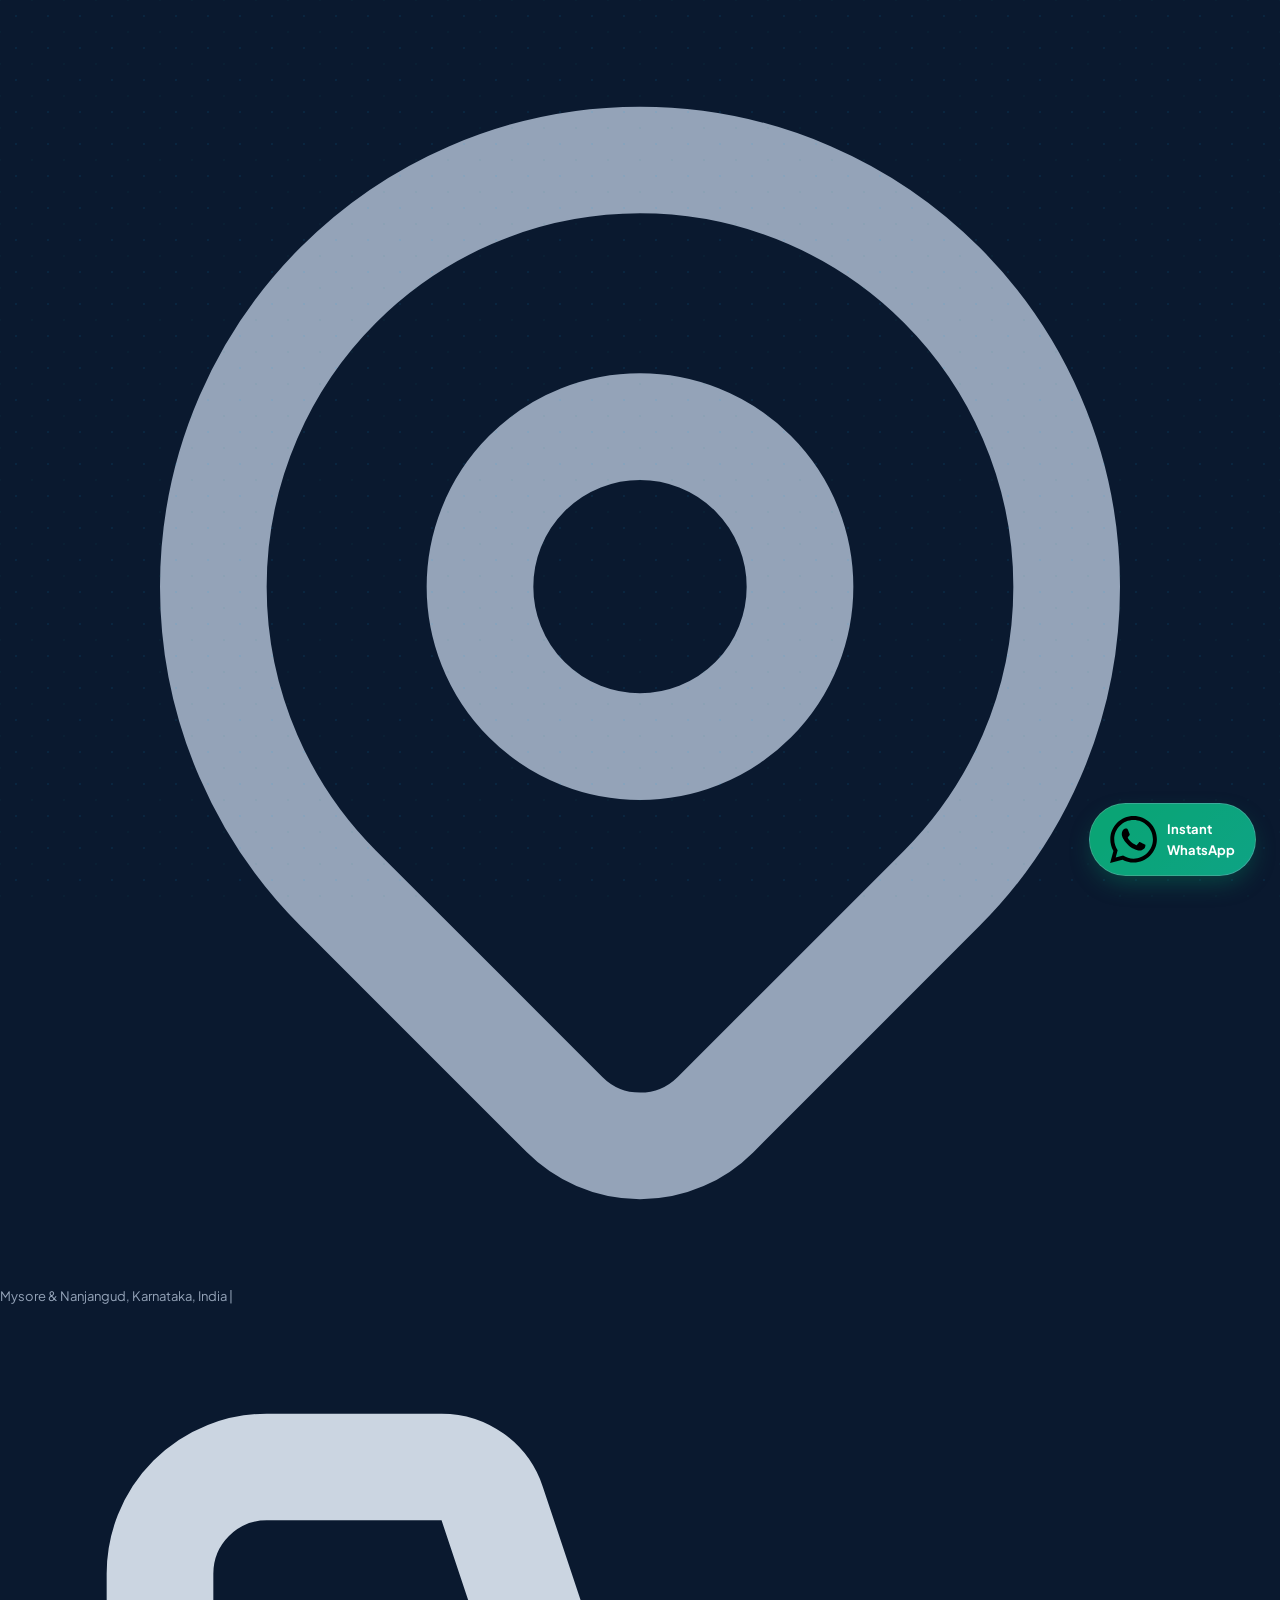
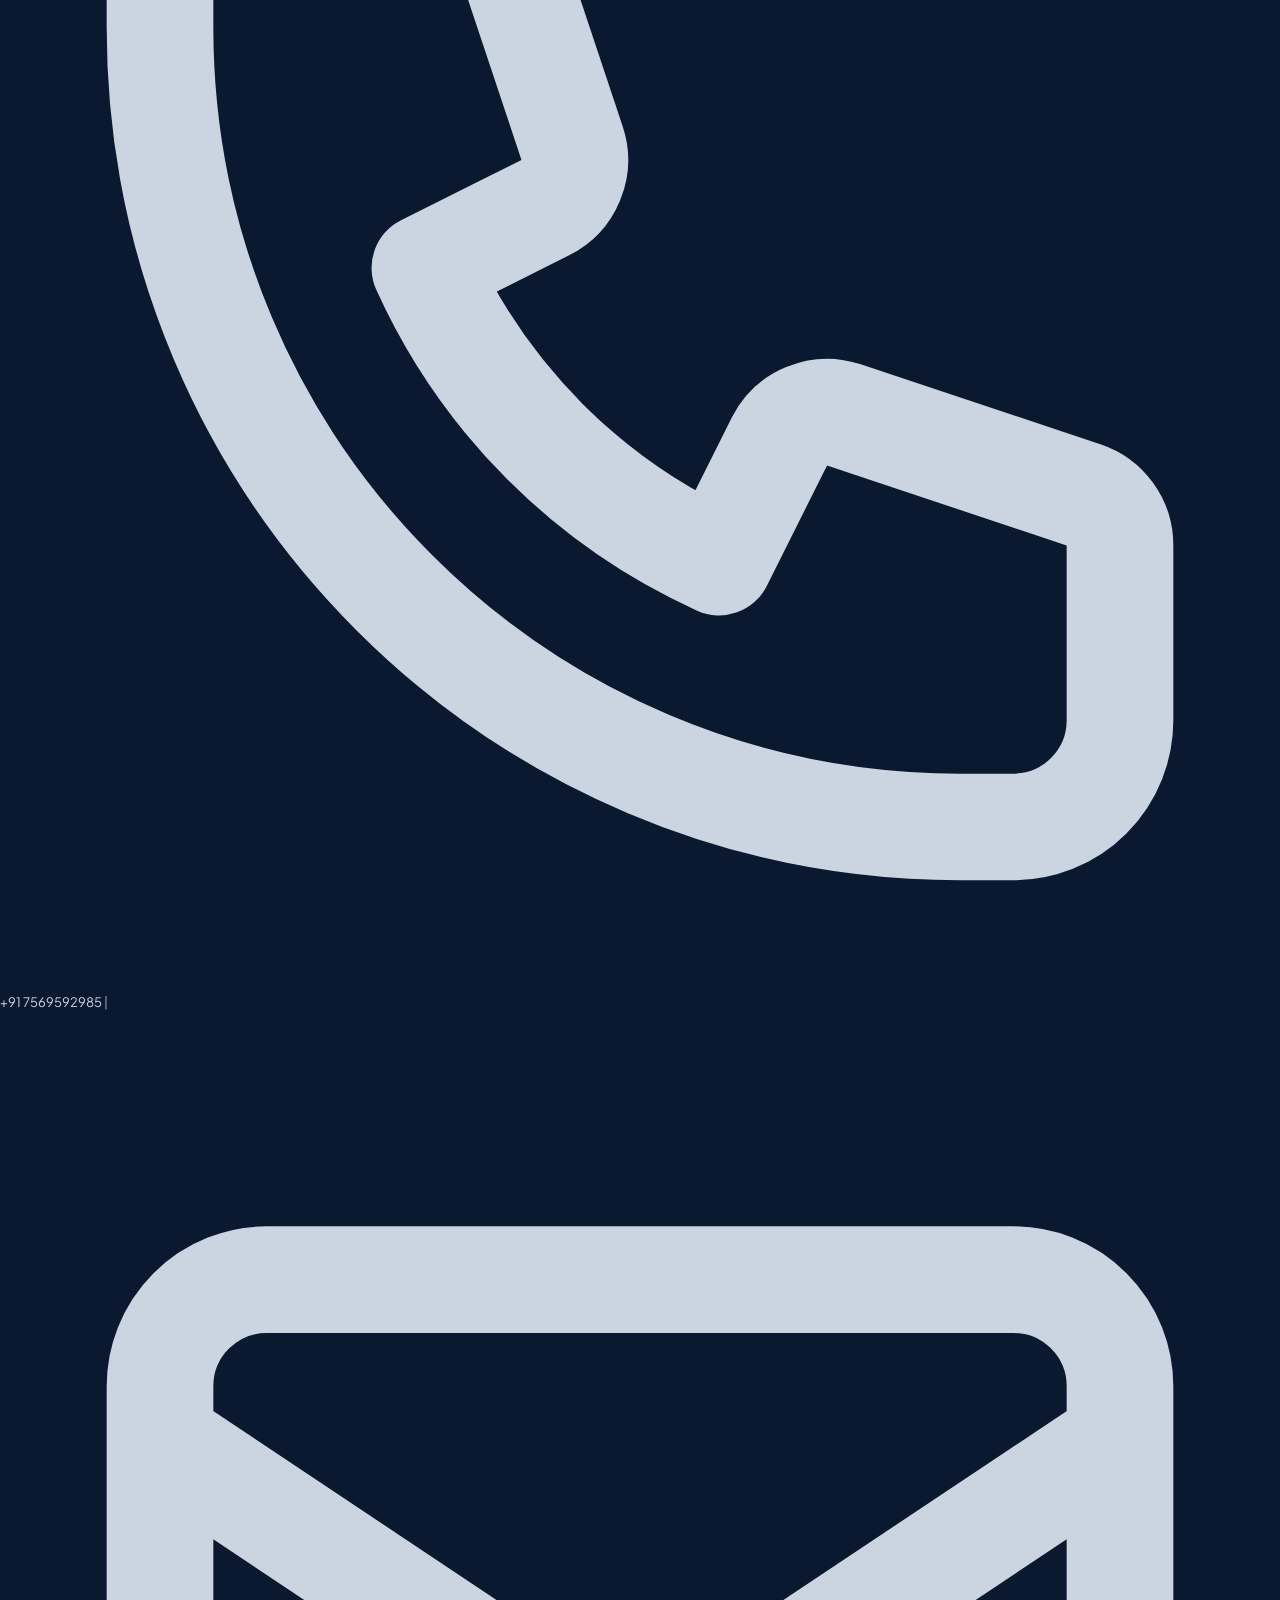
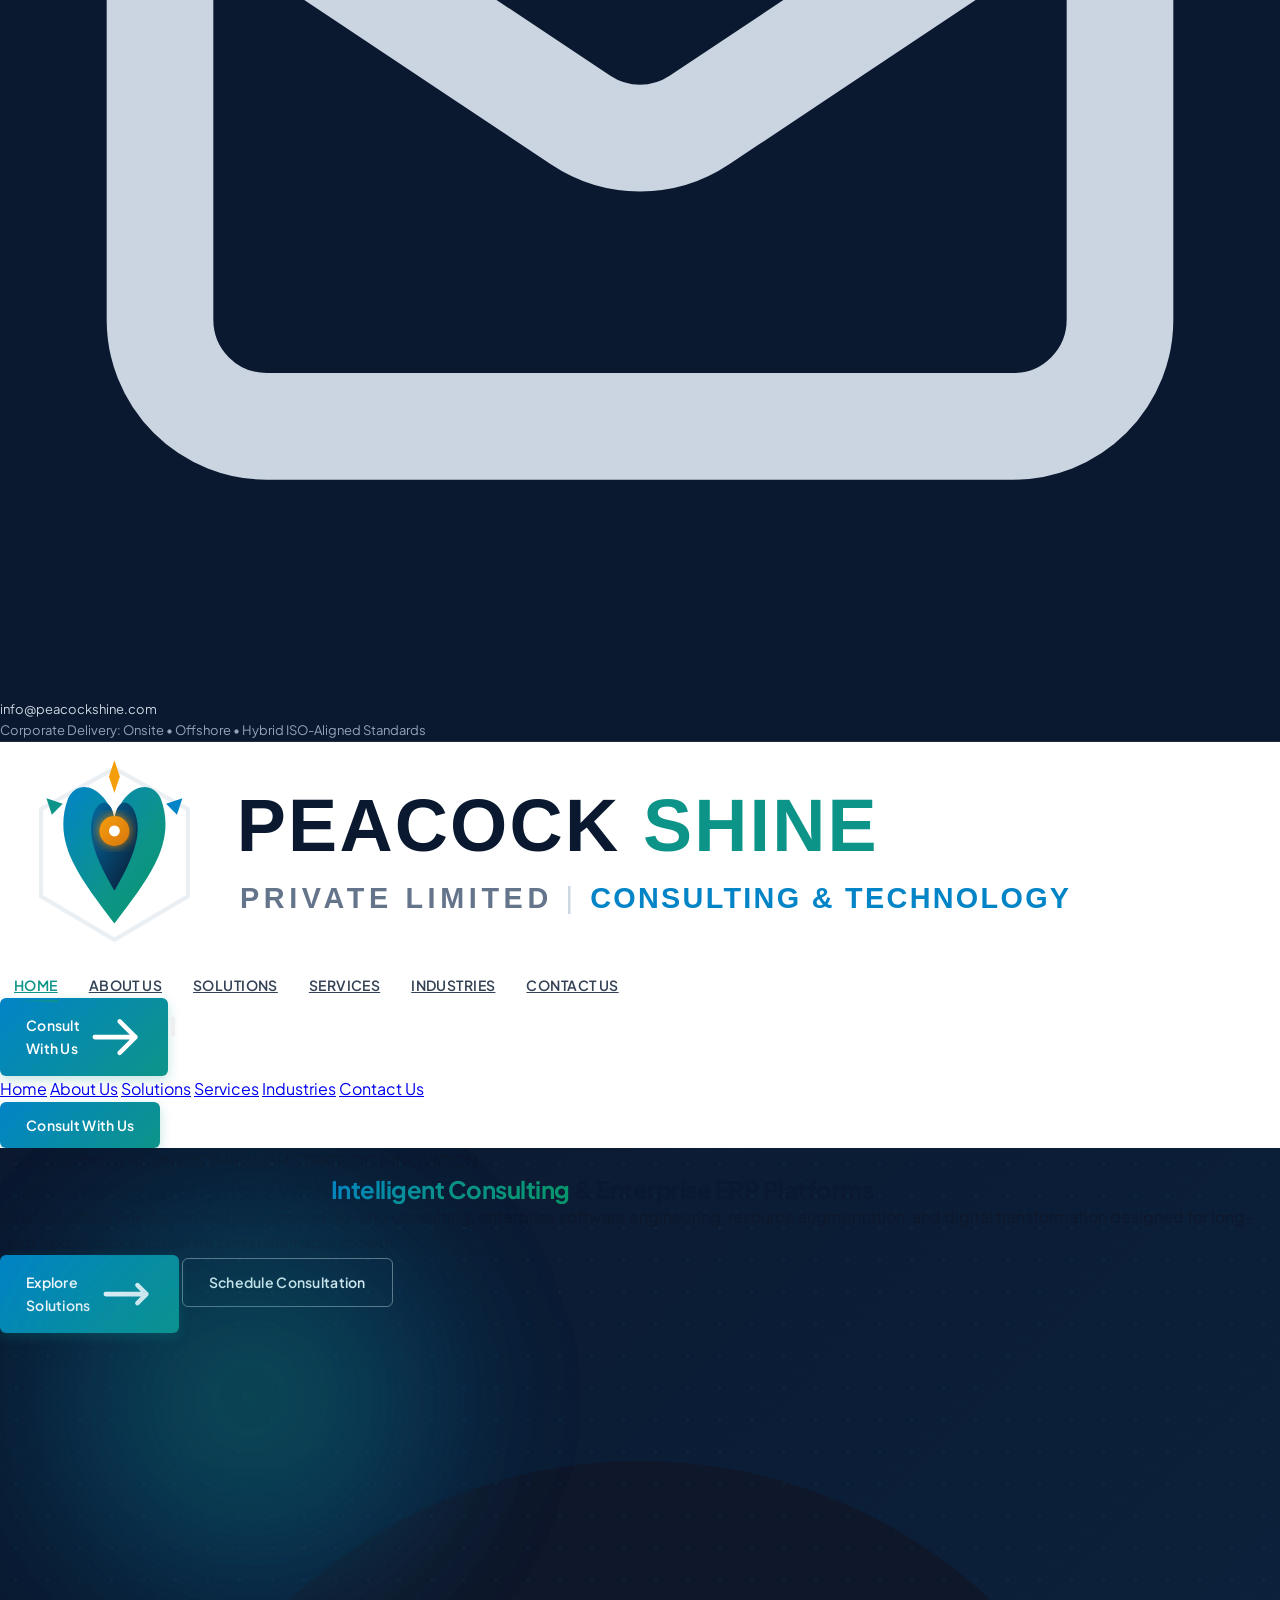
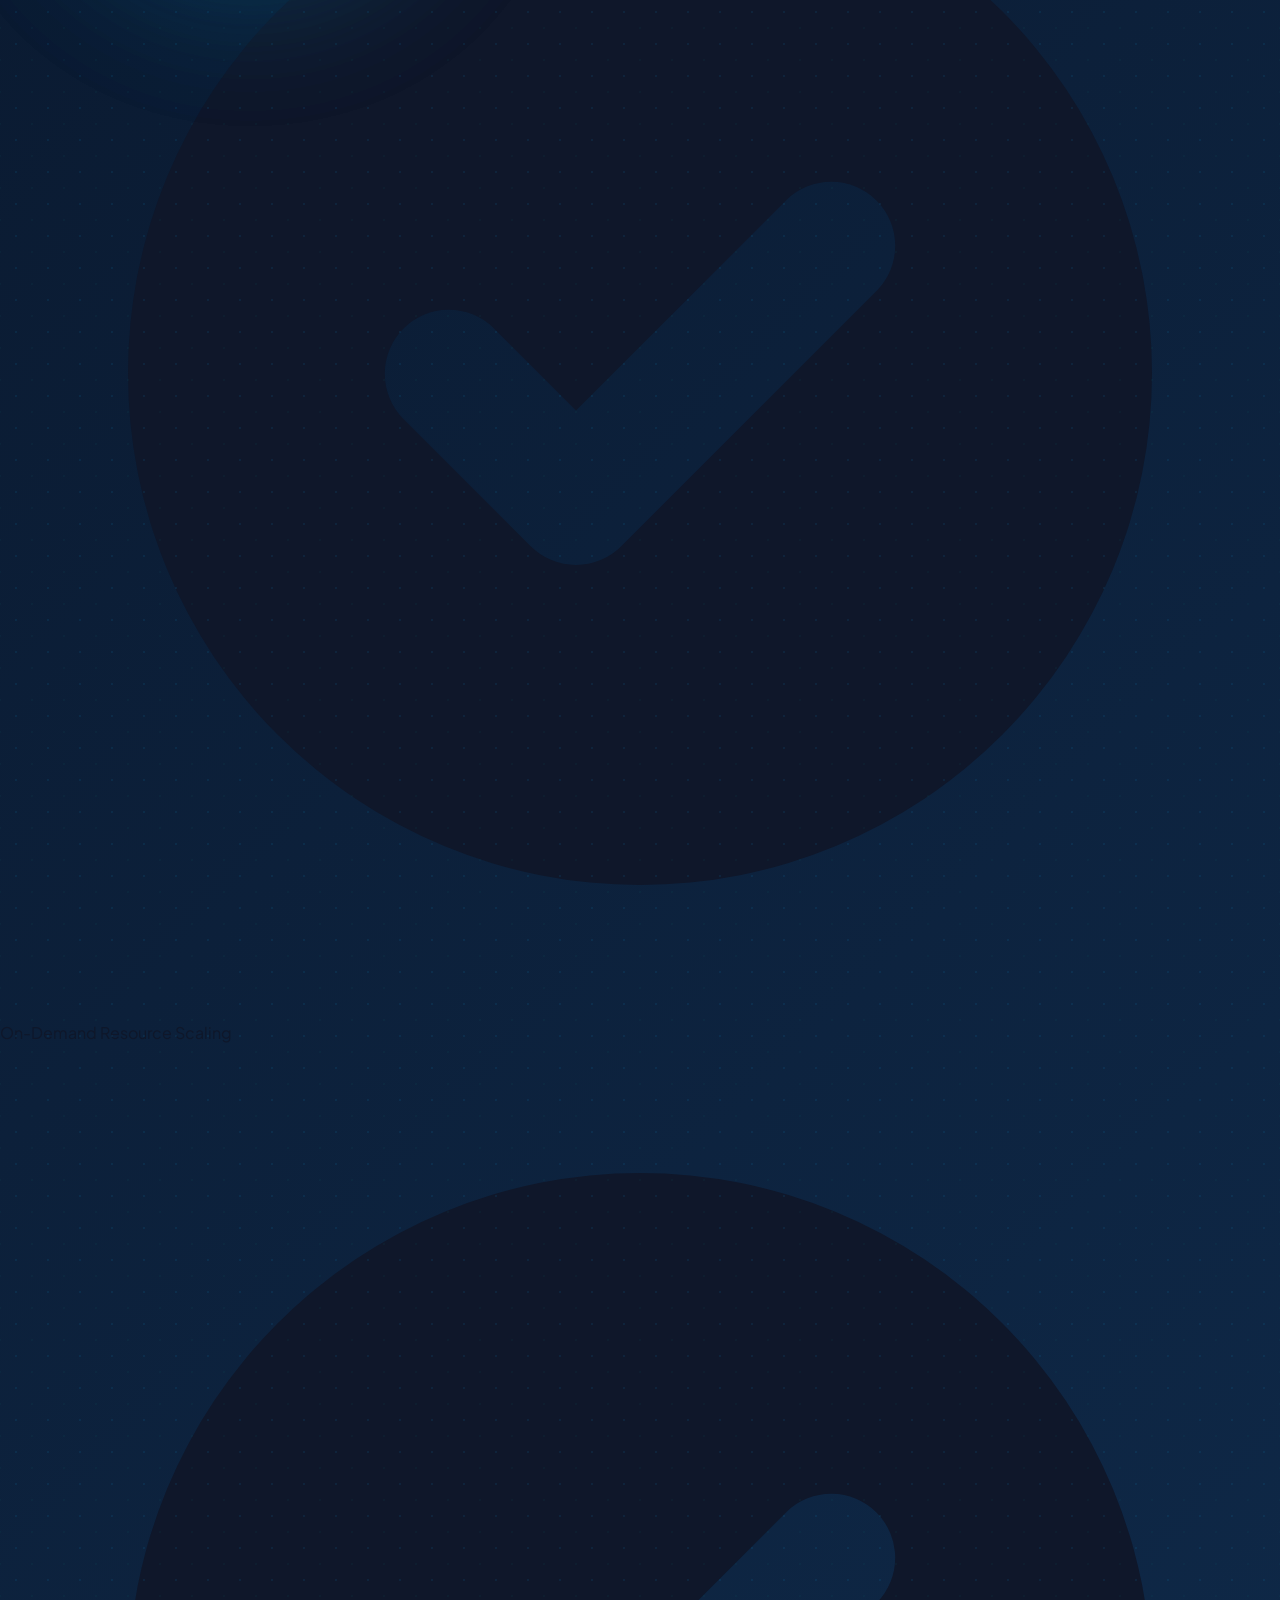
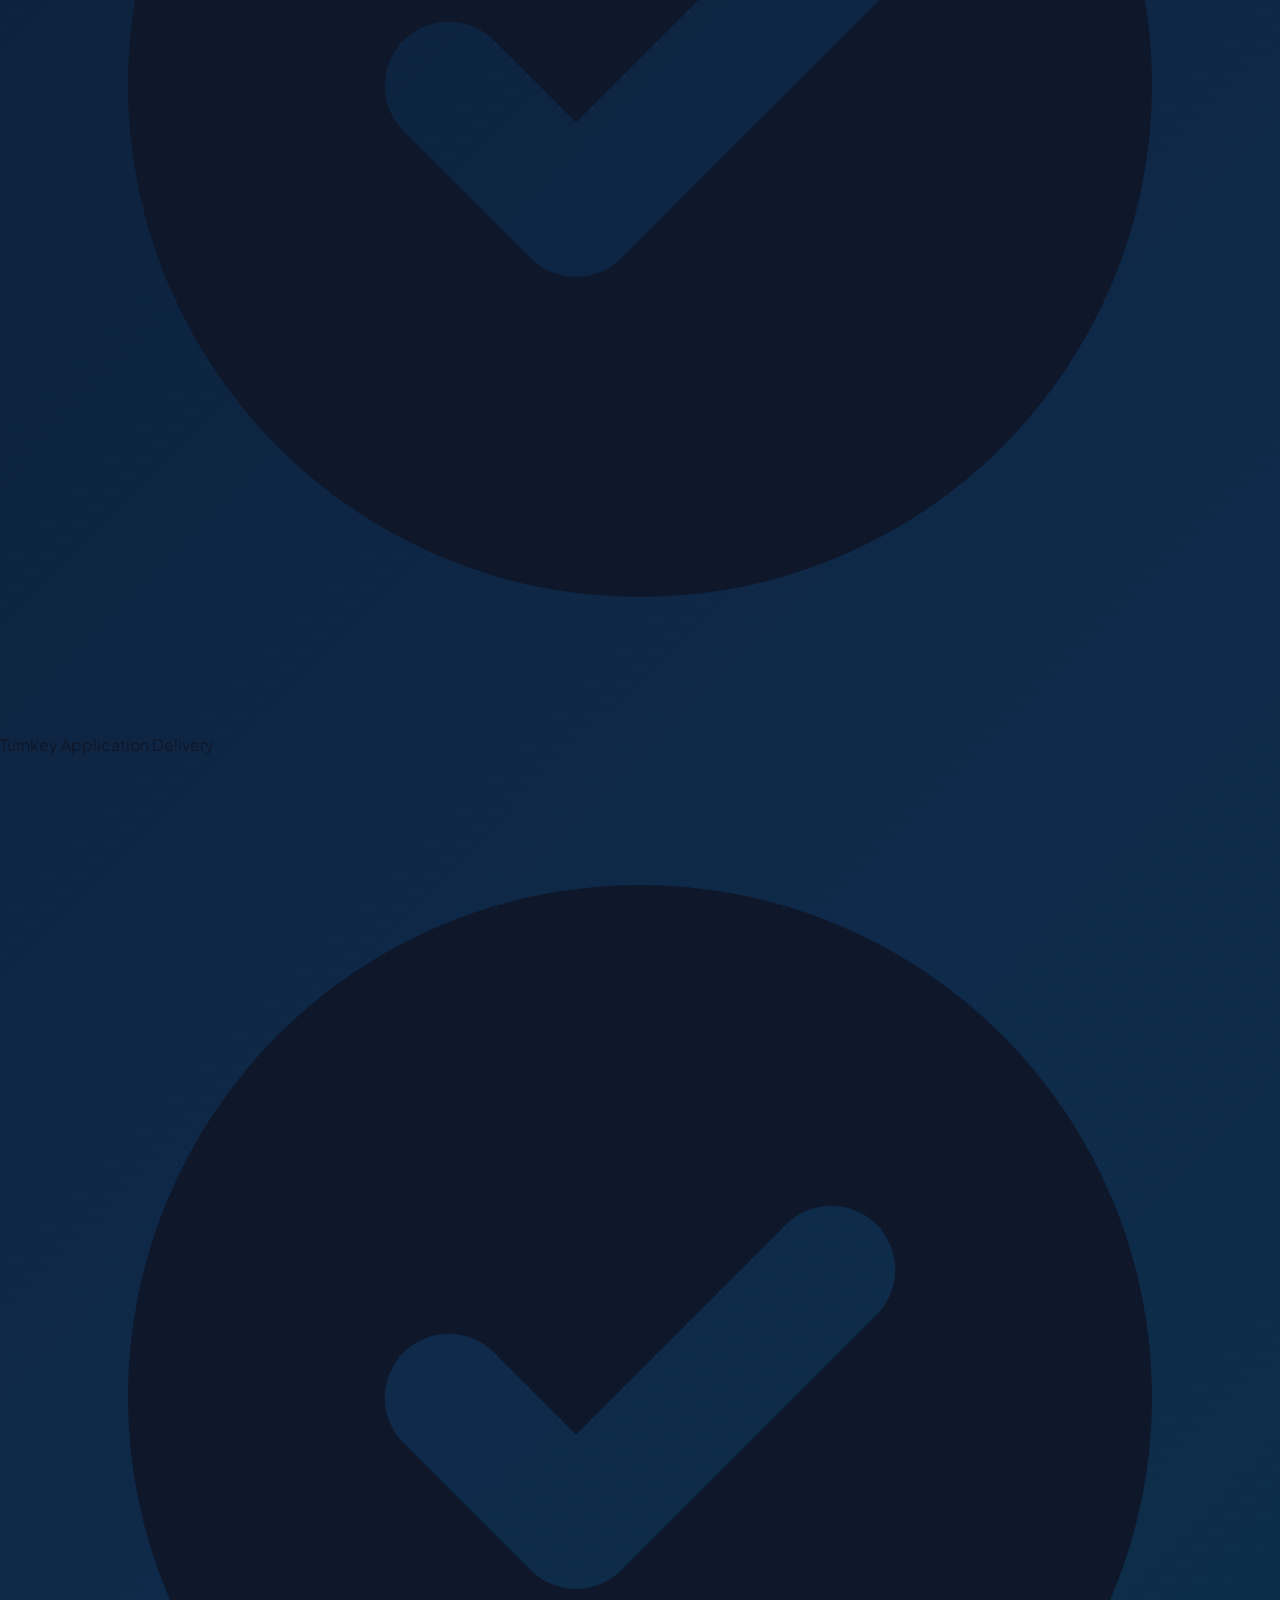
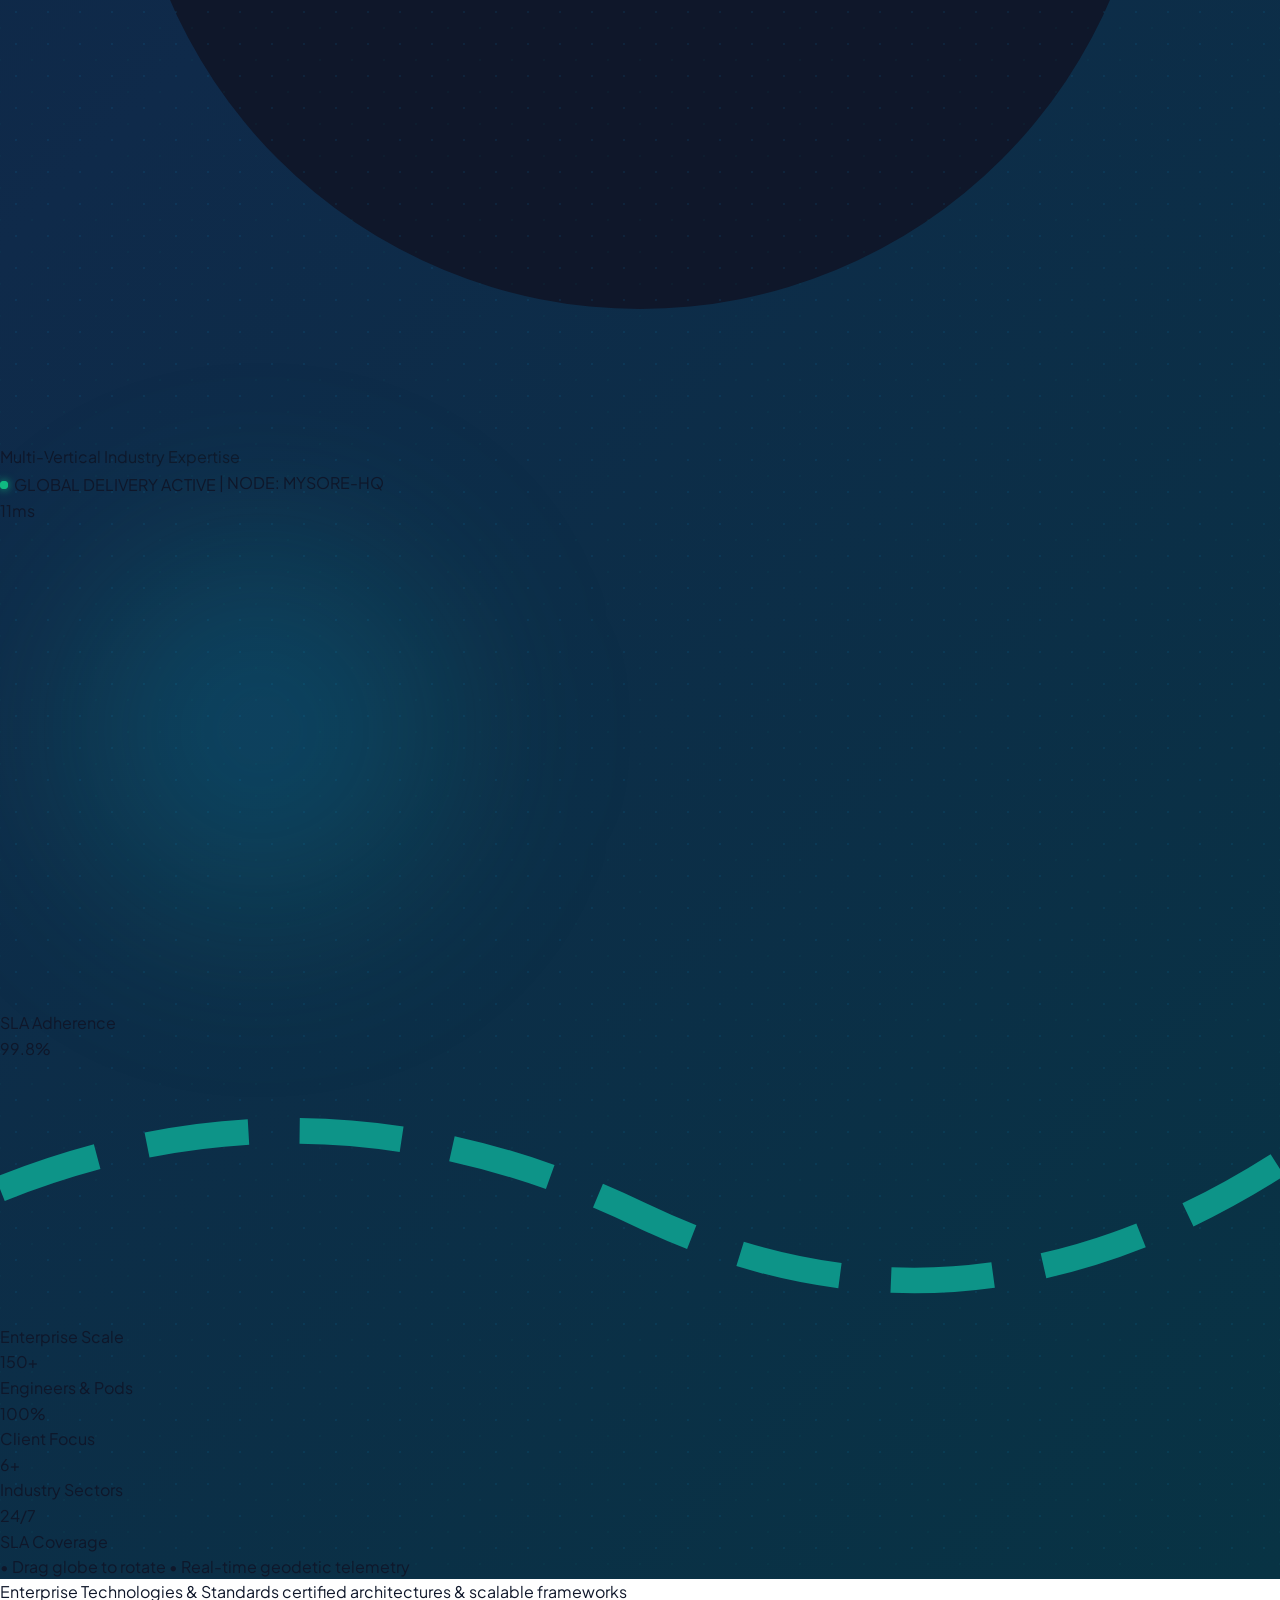
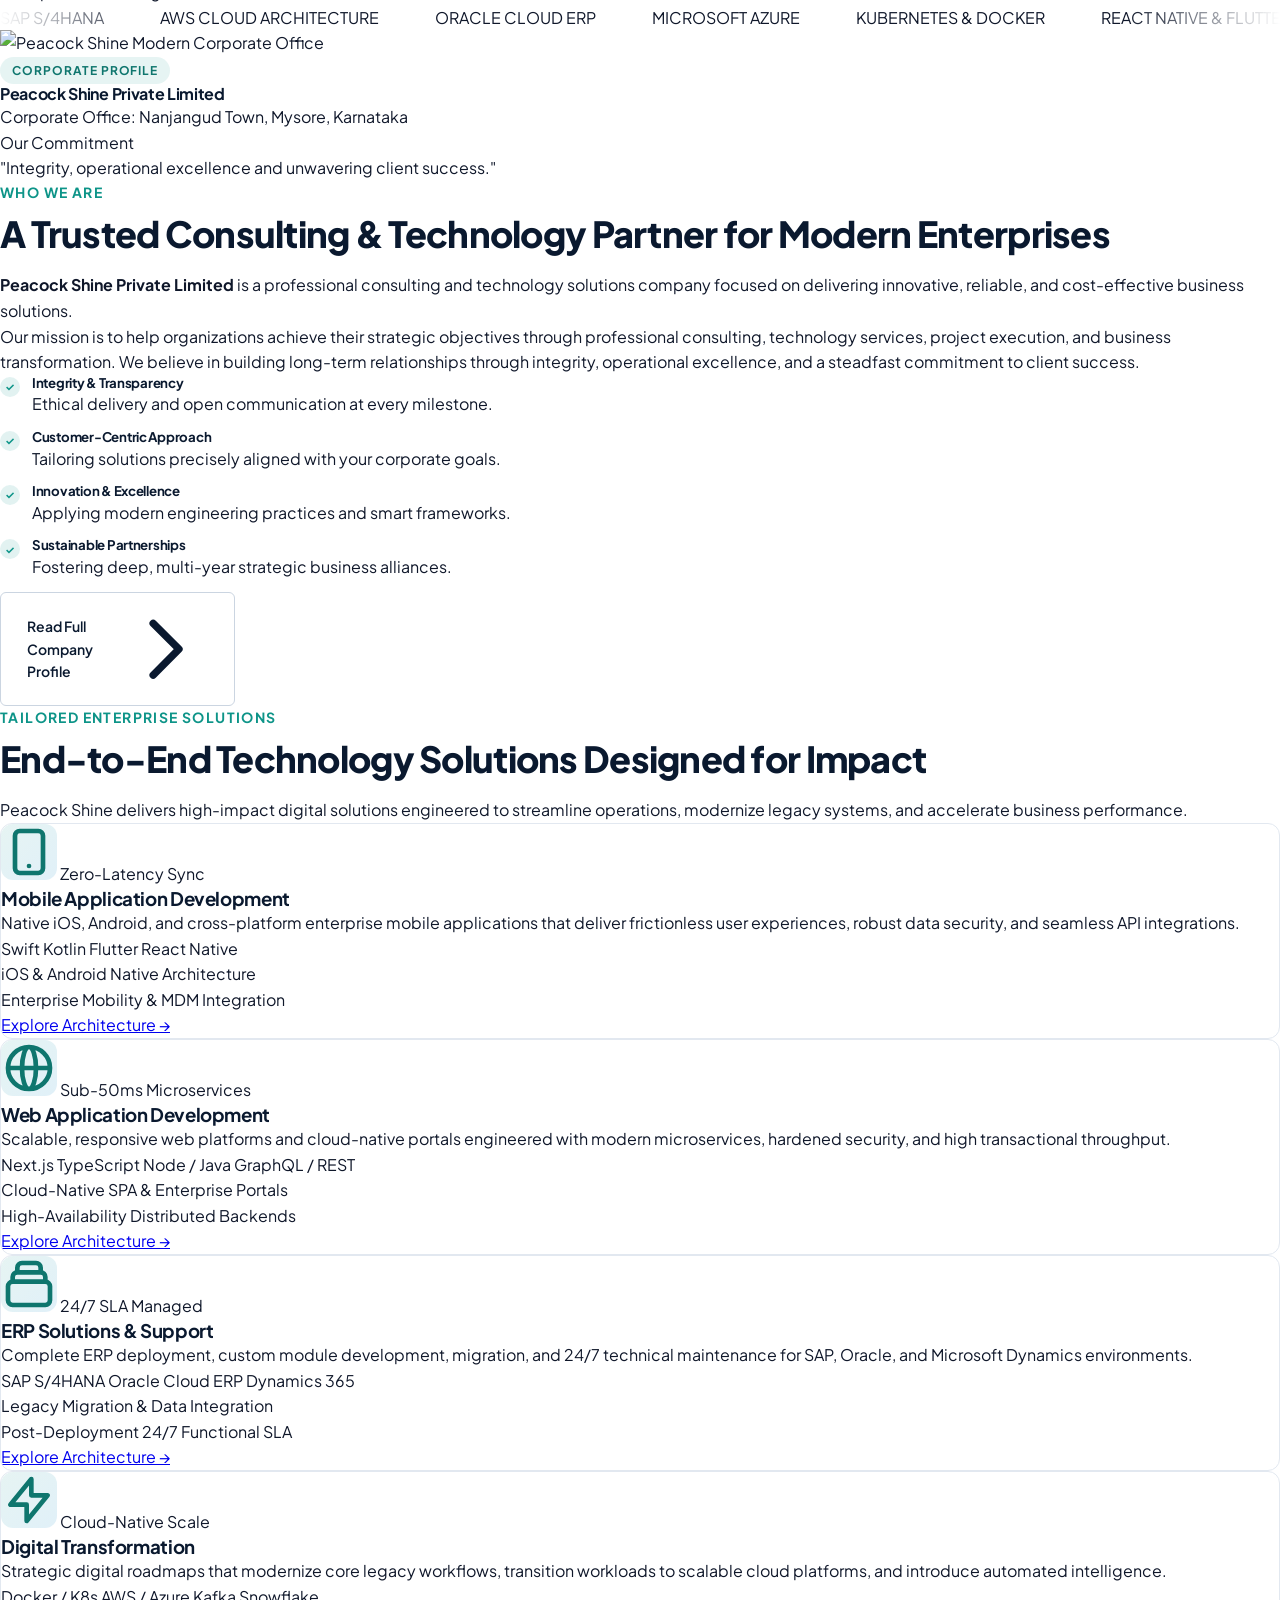
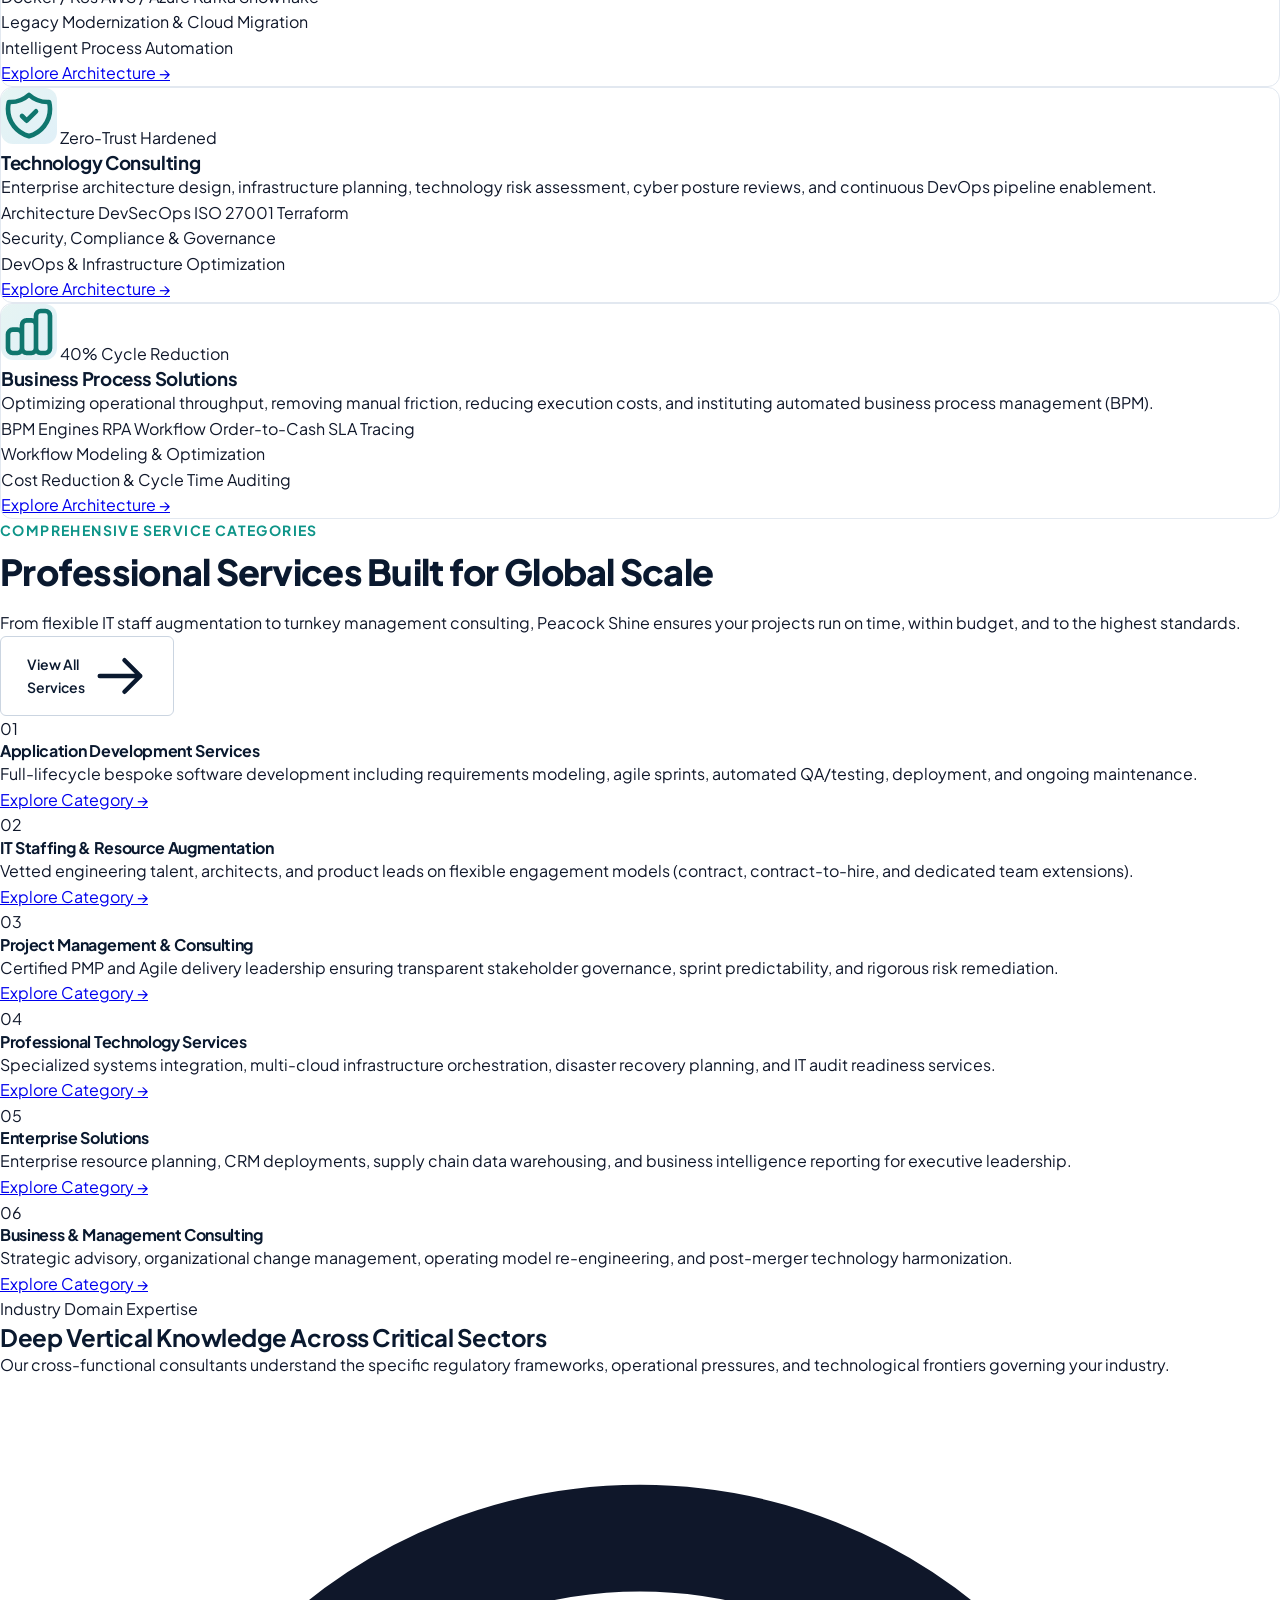
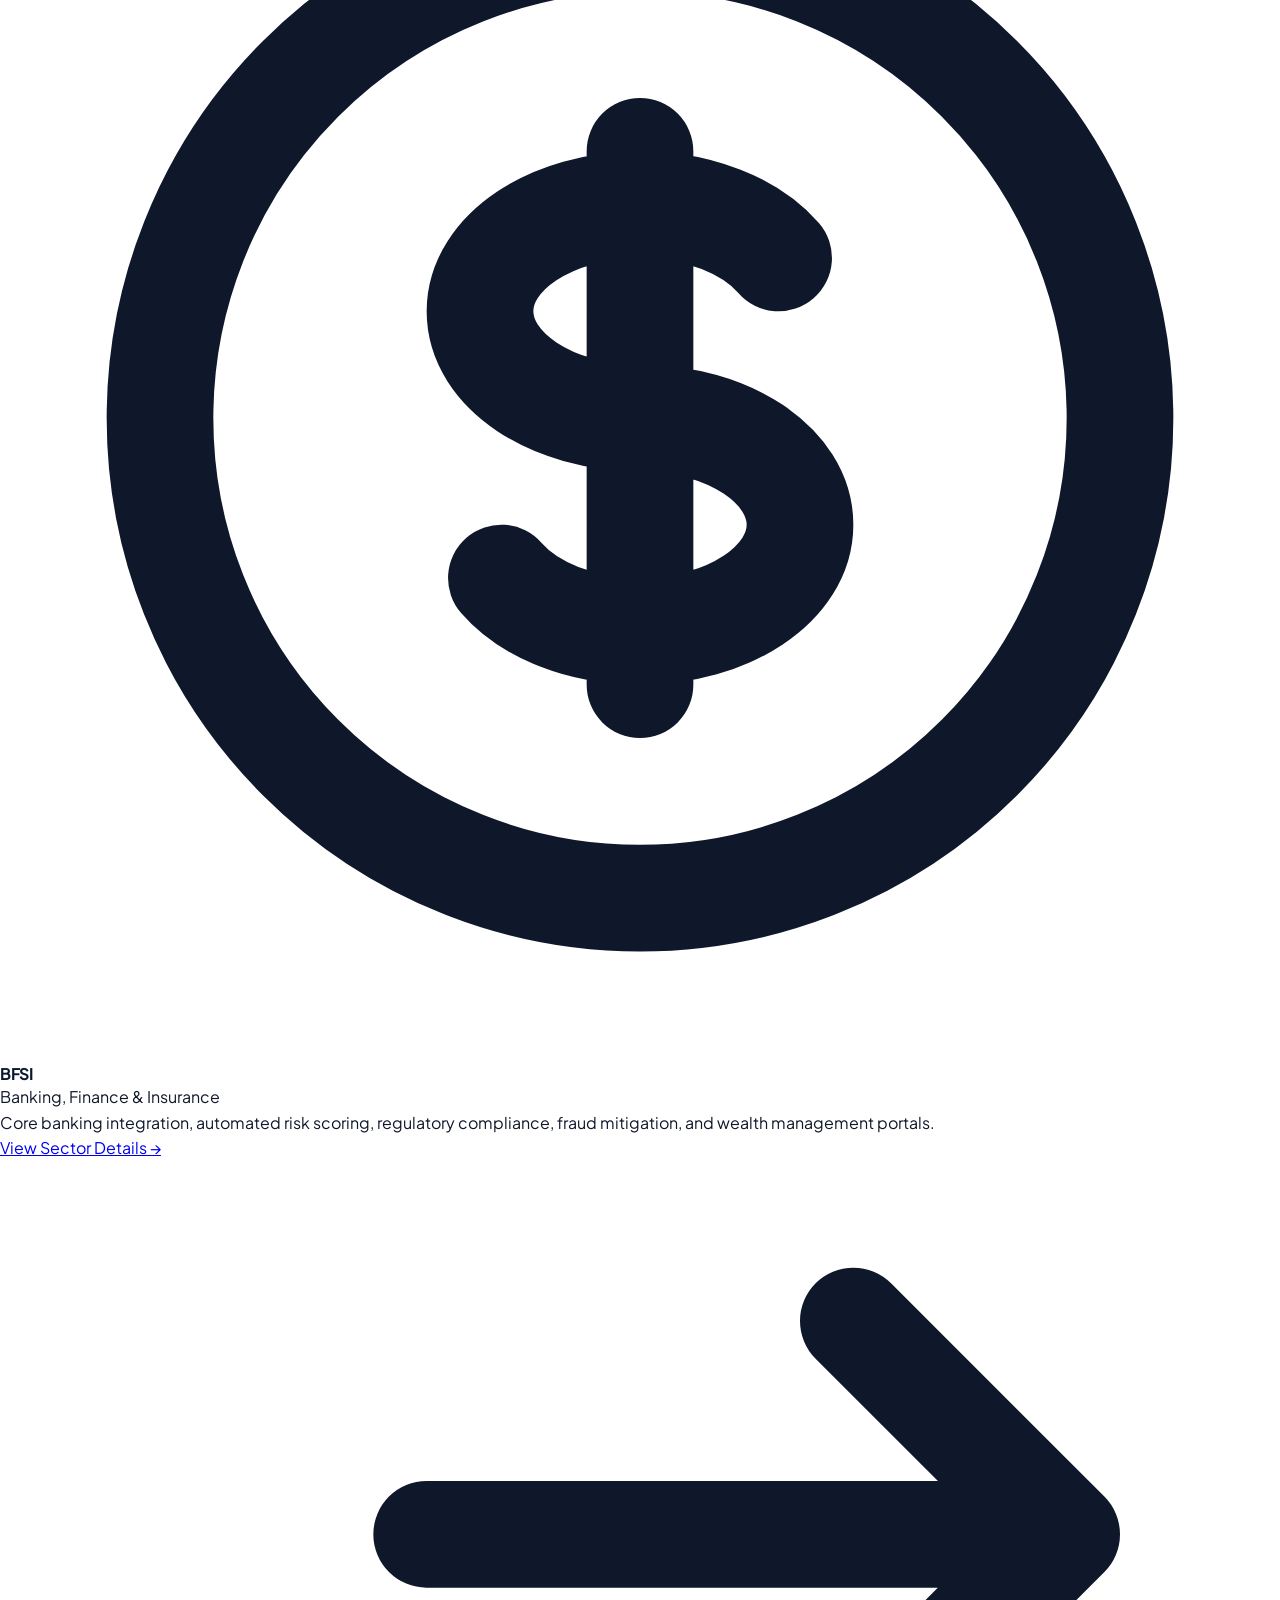
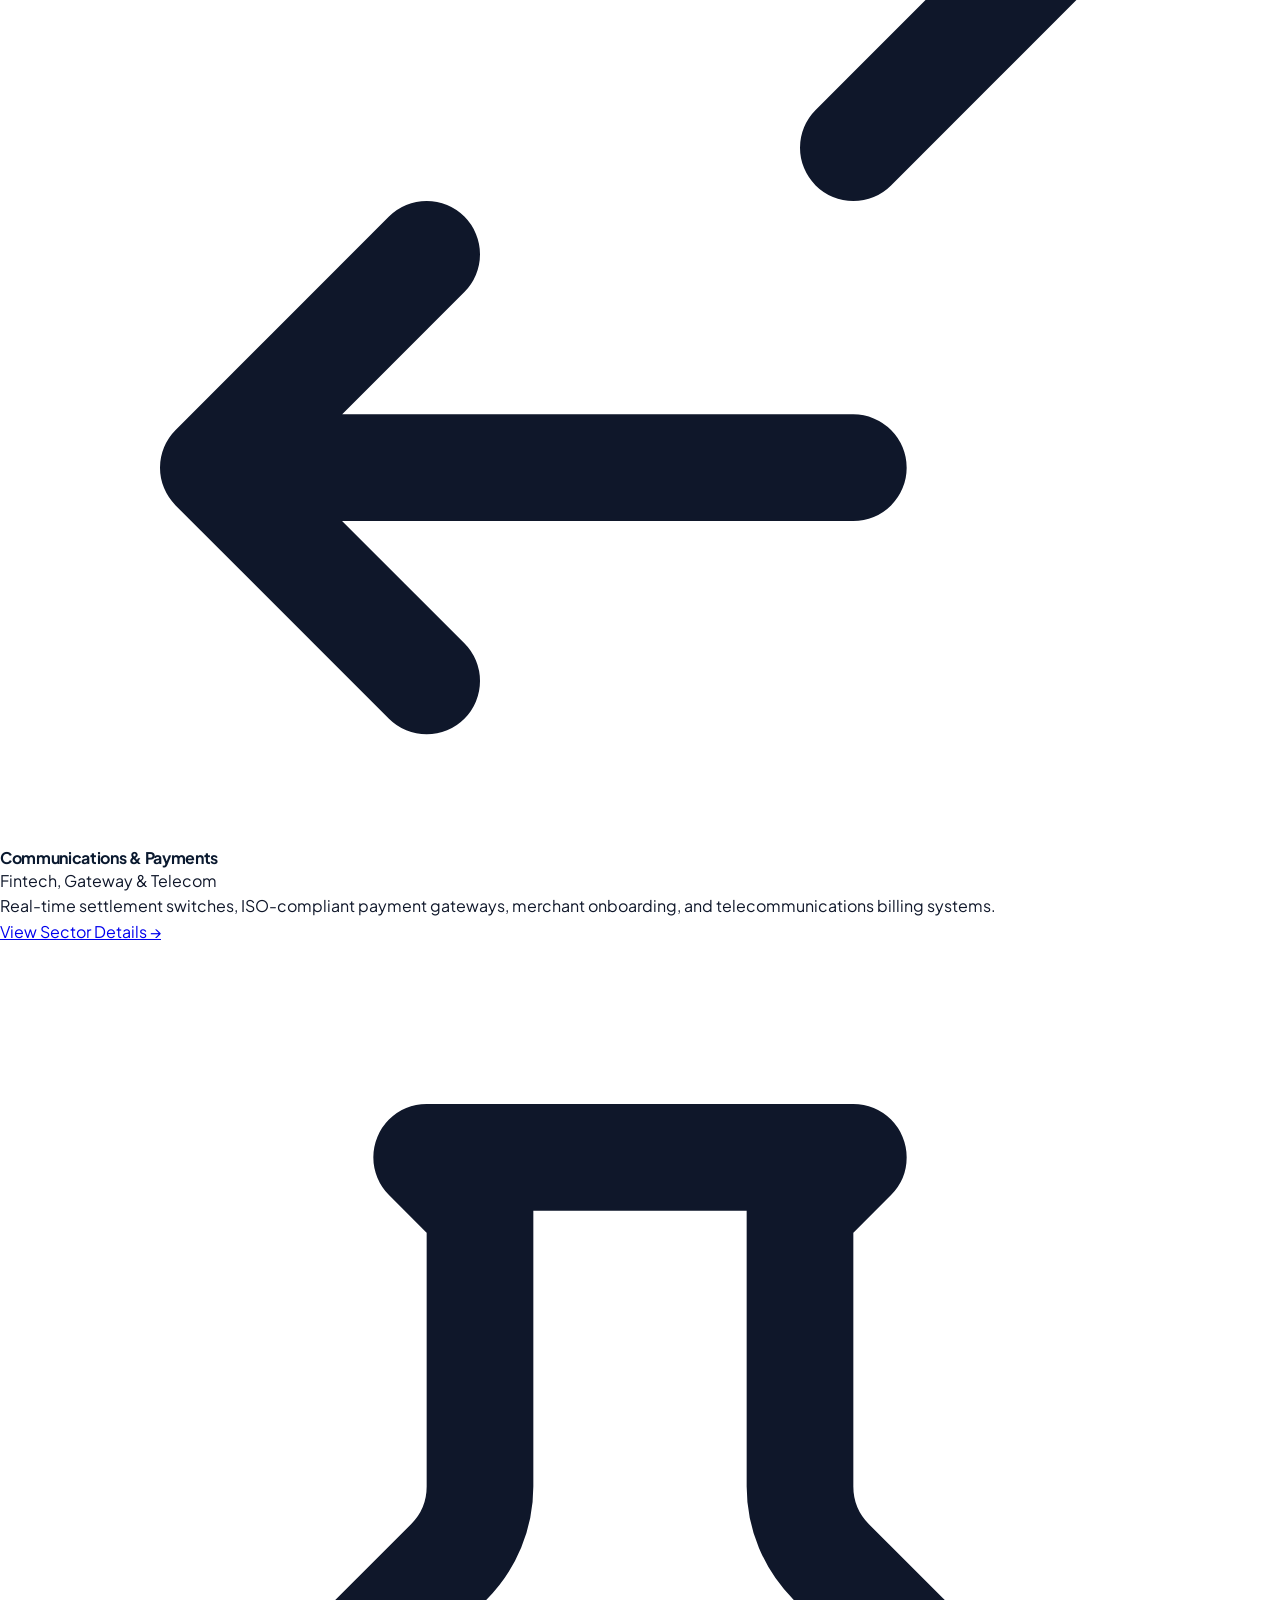
==== commit abd20d39: "fix(layout): remove hero-header gap, upgrade detailed 3D cyber-globe, and unify motion across all pa" ====
--- a/index.html
+++ b/index.html
@@ -100,8 +100,7 @@
   </header>
 
   <!-- HERO SECTION -->
-  <section class="hero-gradient text-white pt-20 pb-28 relative overflow-hidden">
-    <canvas id="heroMeshCanvas"></canvas>
+  <section class="hero-gradient text-white pt-4 sm:pt-6 pb-16 sm:pb-20 relative overflow-hidden">
     <div class="hero-pattern"></div>
     <div class="hero-glow top-10 -right-20"></div>
     <div class="hero-glow bottom-0 -left-20"></div>
--- a/css/style.css
+++ b/css/style.css
@@ -329,13 +329,31 @@
   }
 }
 
-/* Breadcrumbs */
+/* Breadcrumbs & Subpage Modern Headers */
 .breadcrumb-container {
-  background-color: #0A192F;
+  background: linear-gradient(135deg, #0A192F 0%, #0F2A4A 60%, #083344 100%);
   color: #94A3B8;
-  padding: 60px 0 40px;
+  padding: 32px 0 32px;
   position: relative;
   overflow: hidden;
+  border-bottom: 1px solid rgba(13, 148, 136, 0.2);
+}
+
+@media (min-width: 640px) {
+  .breadcrumb-container {
+    padding: 38px 0 36px;
+  }
+}
+
+.subpage-ambient-canvas {
+  position: absolute;
+  top: 0;
+  left: 0;
+  width: 100%;
+  height: 100%;
+  pointer-events: none;
+  z-index: 1;
+  opacity: 0.65;
 }
 
 /* Tabs */
@@ -812,9 +830,6 @@
     opacity: 1 !important;
     transform: none !important;
   }
-  #heroMeshCanvas {
-    display: none !important;
-  }
   .floating-pulse {
     display: none !important;
   }
